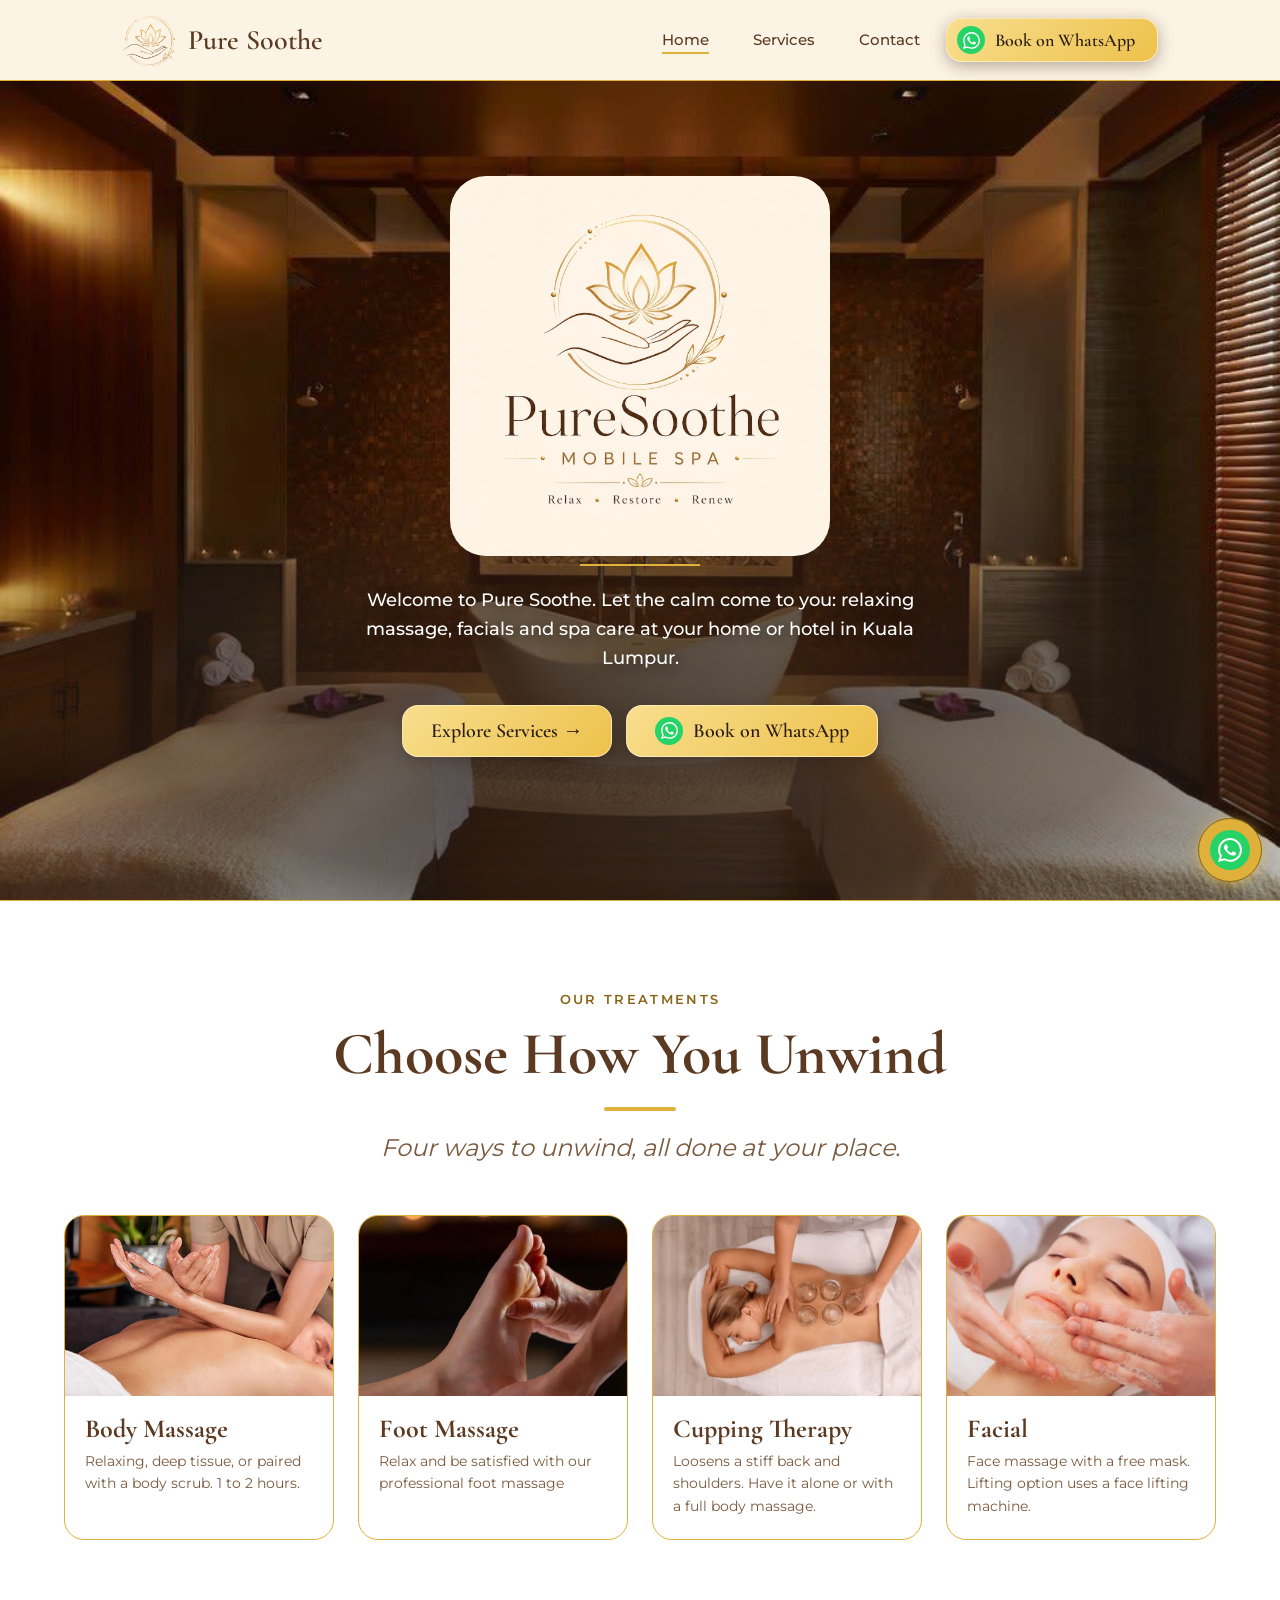
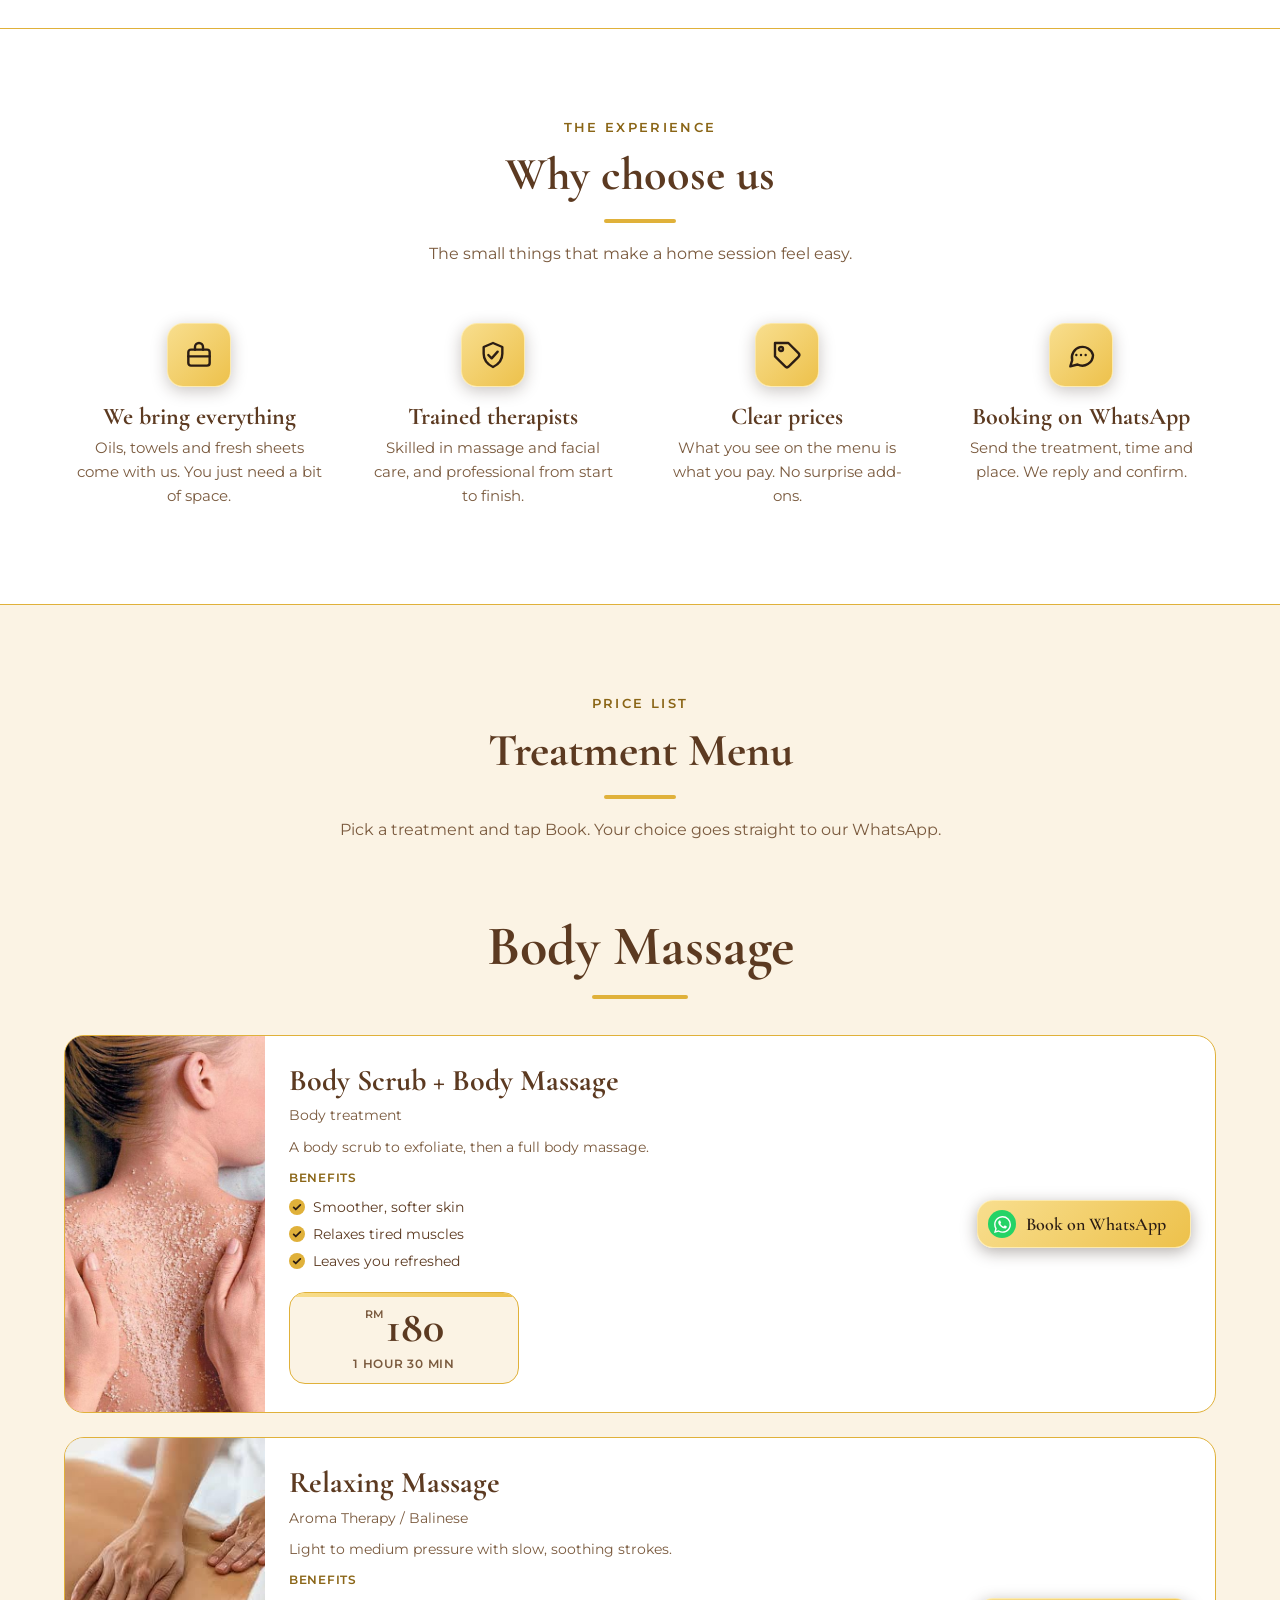
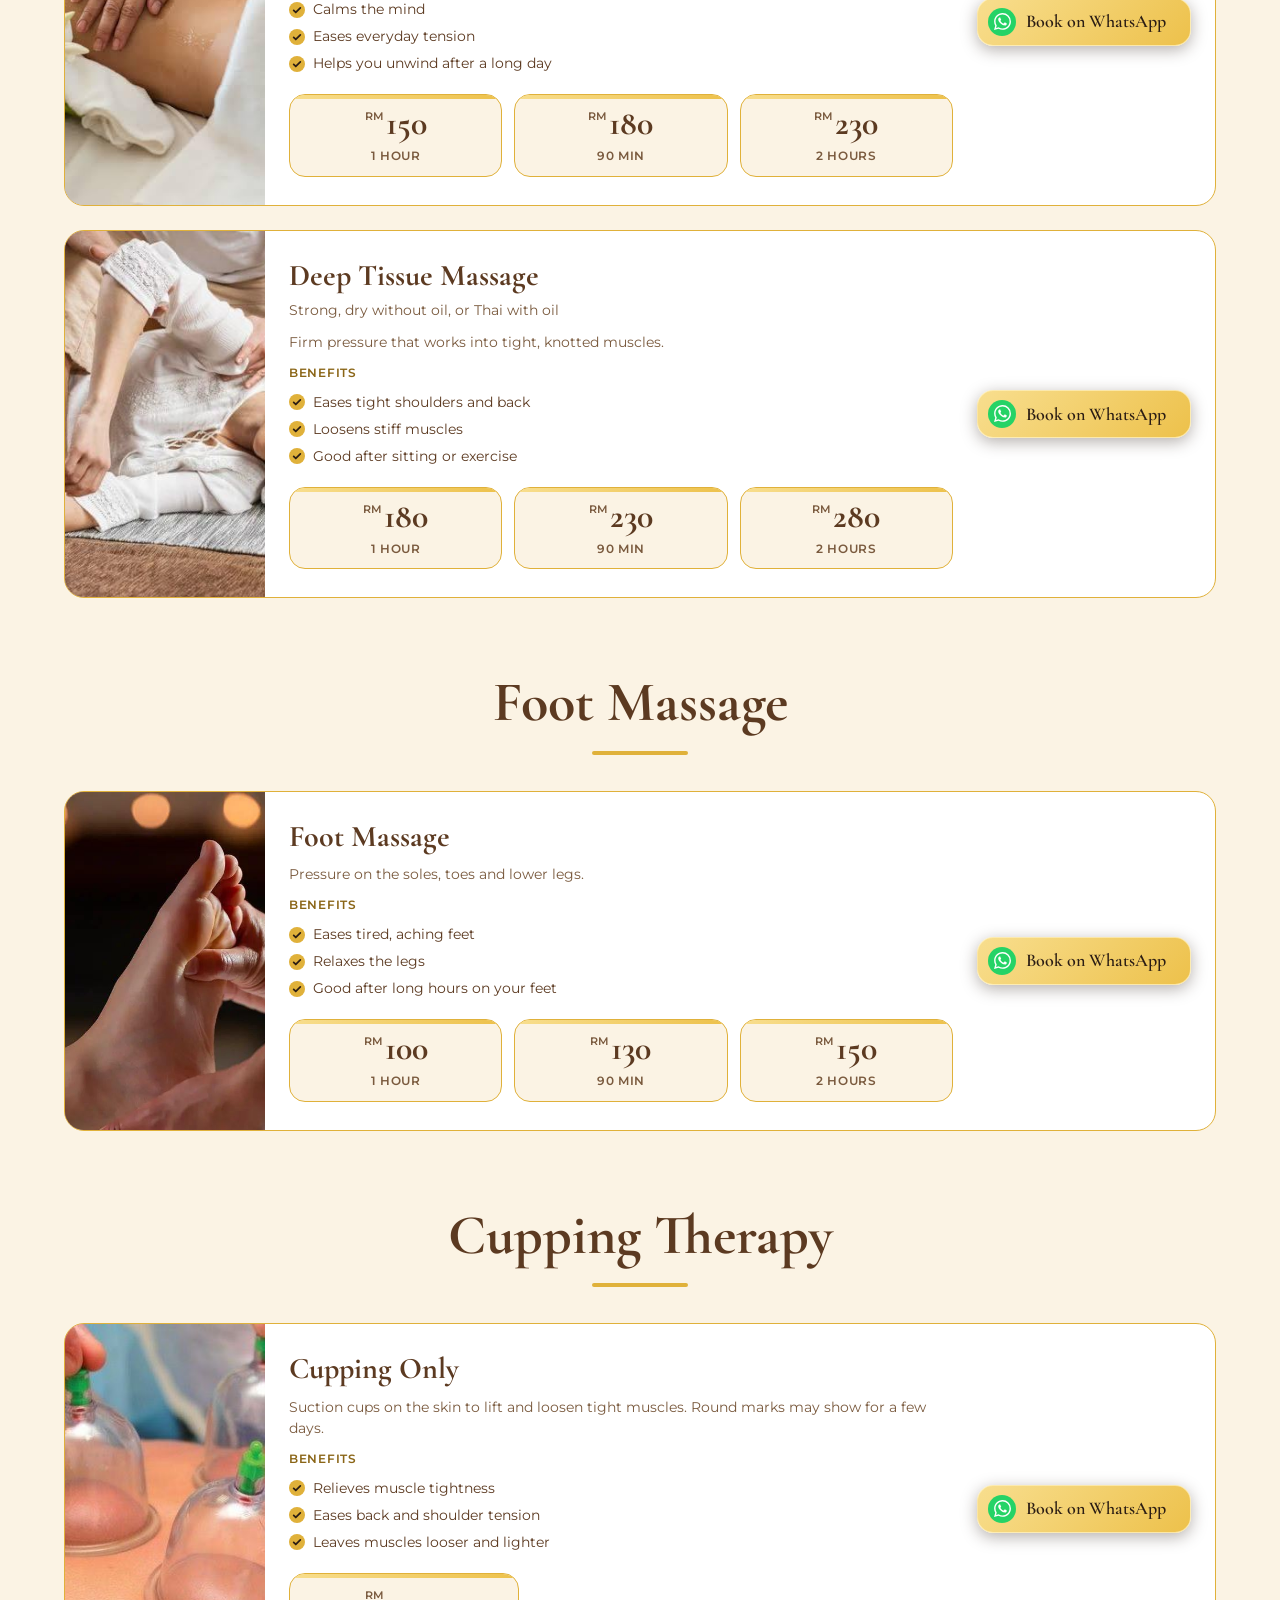
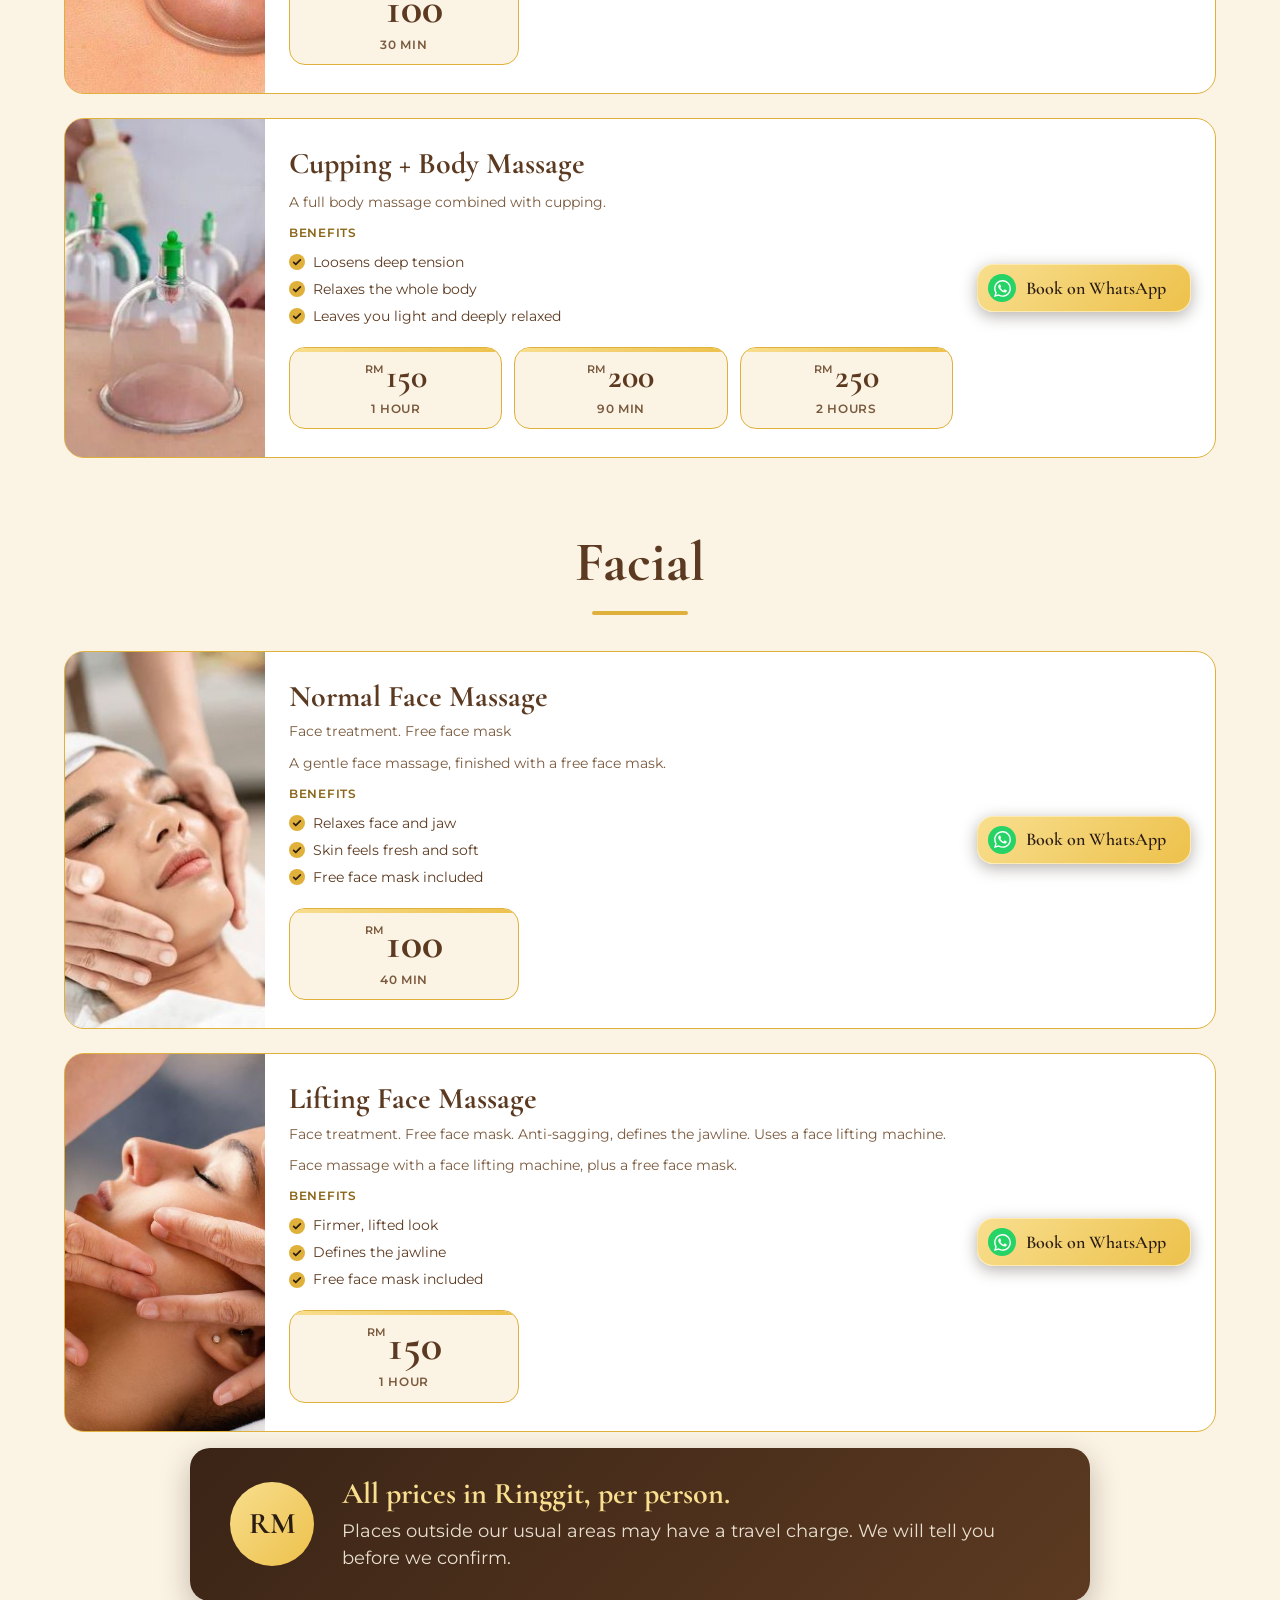
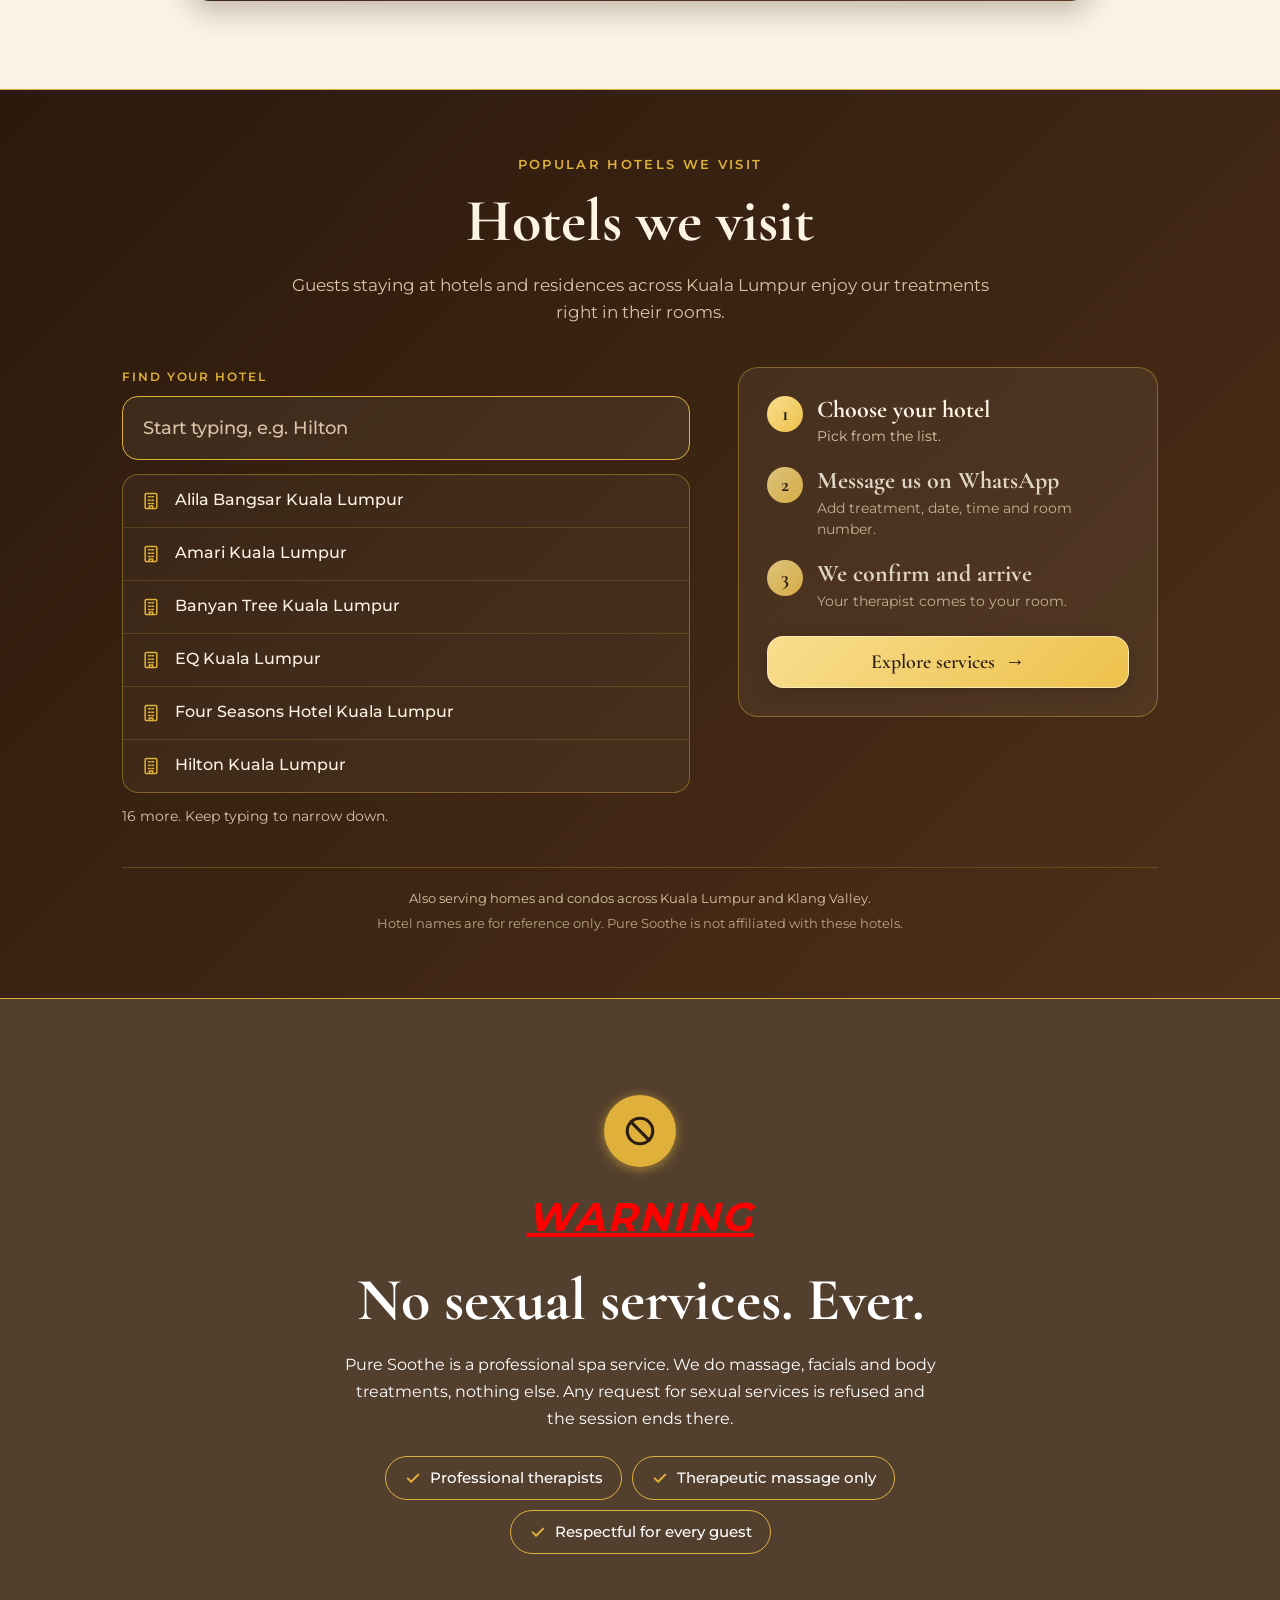
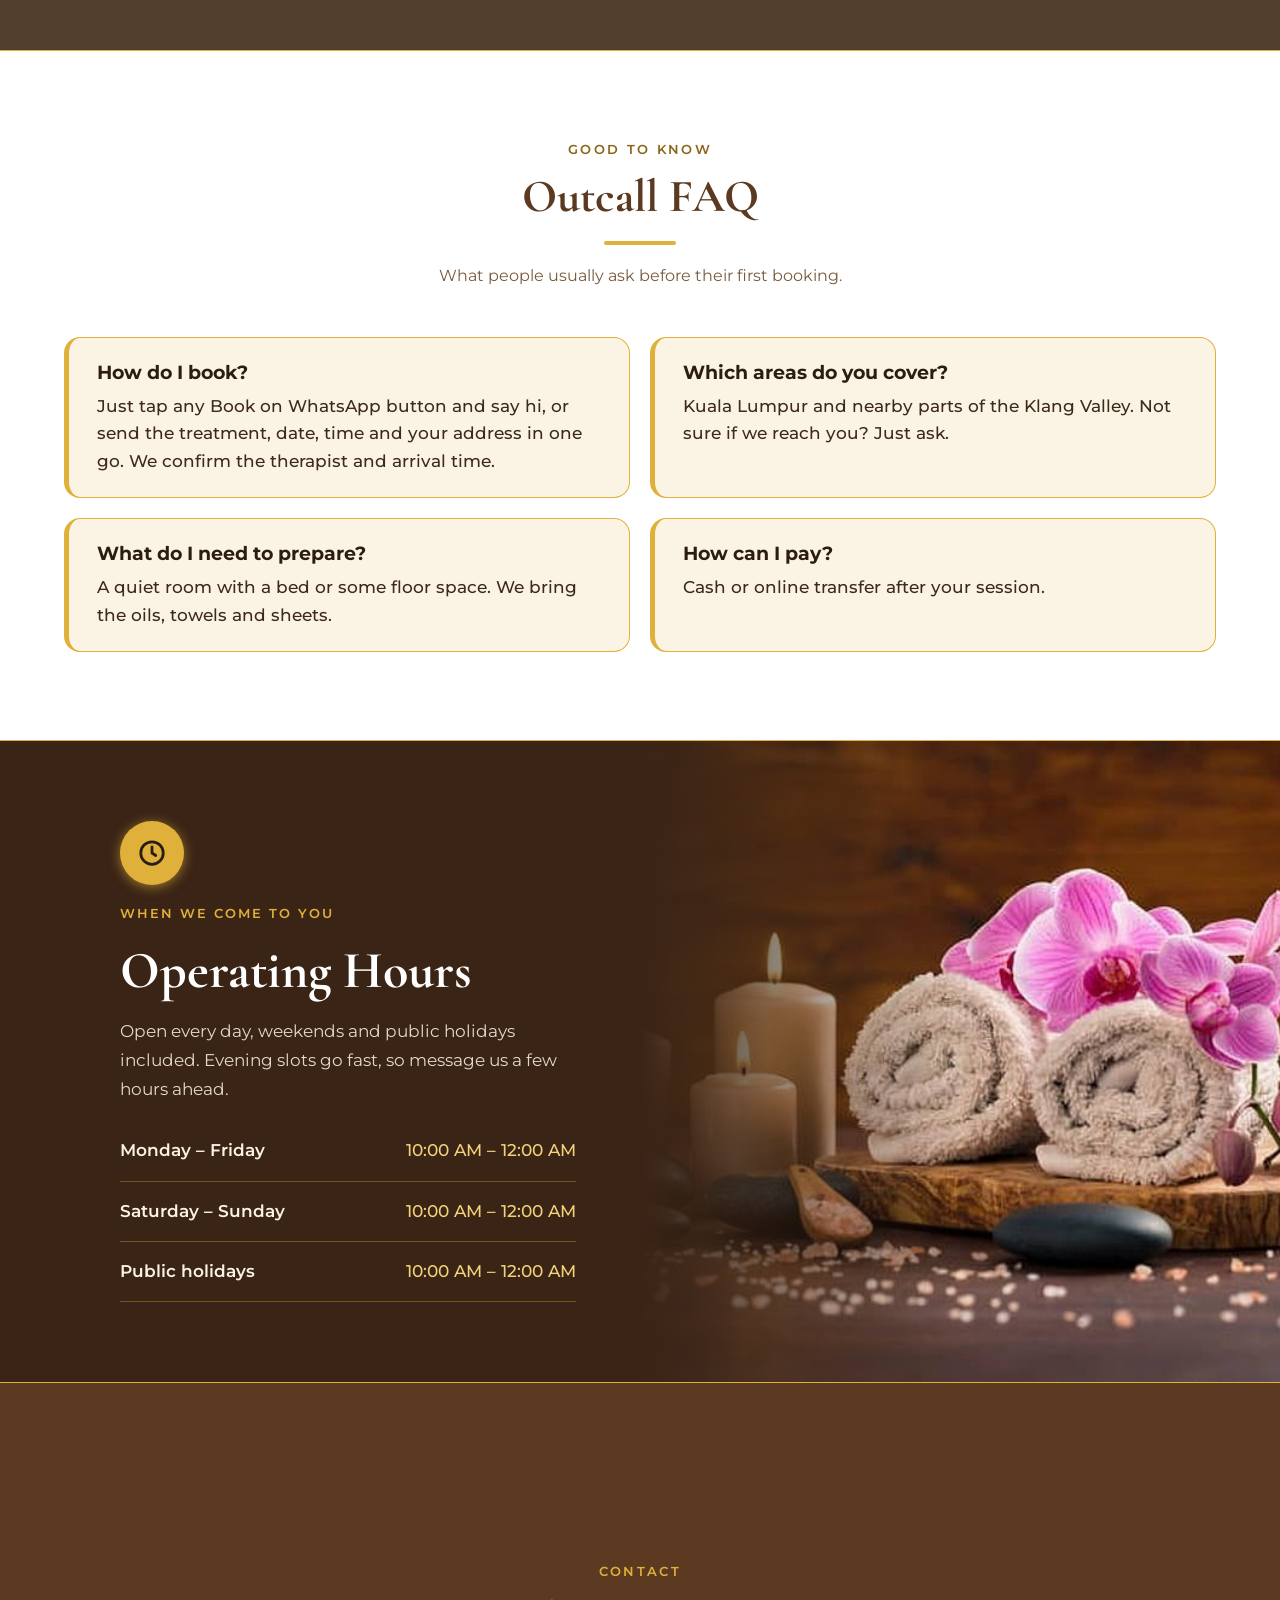
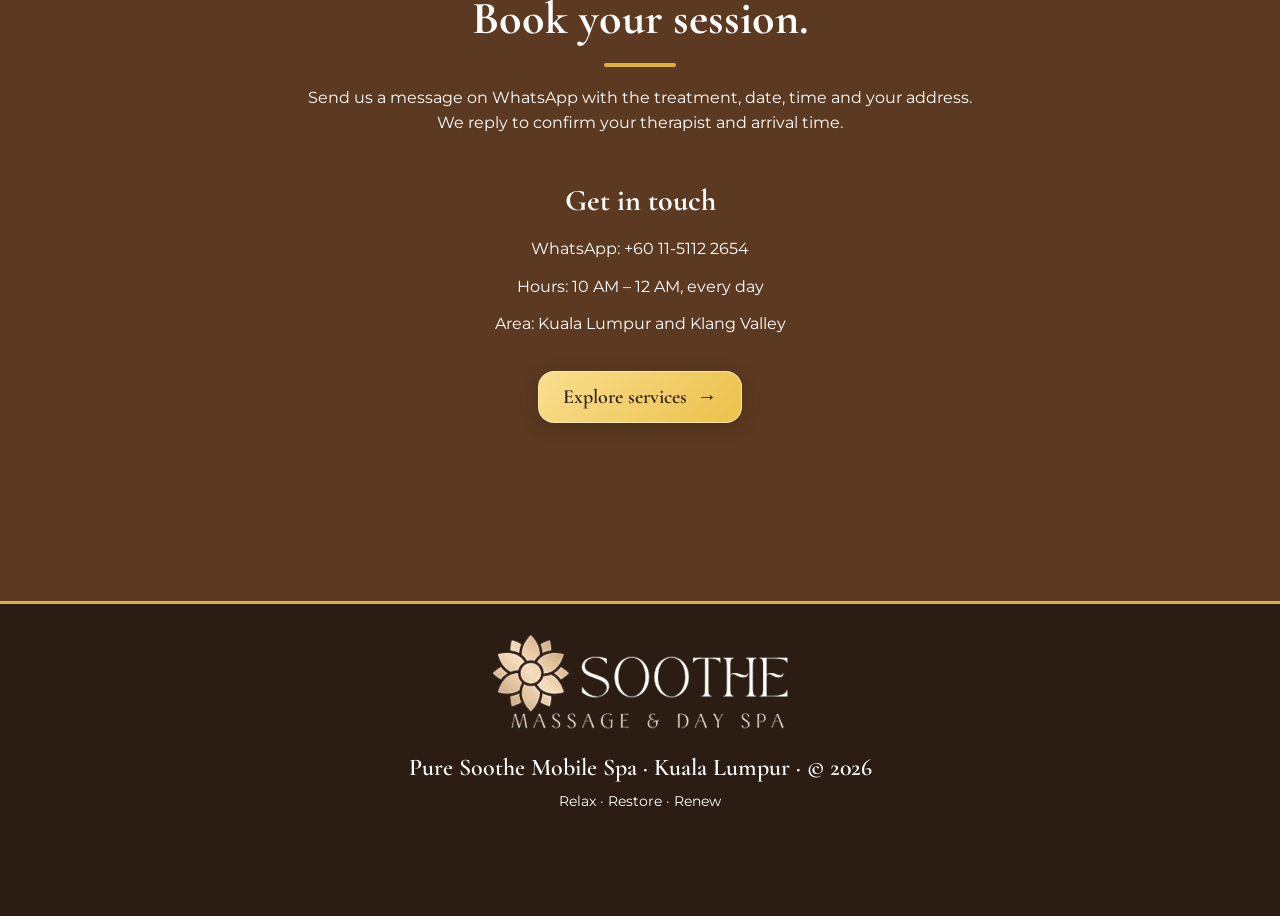
==== index.html @ 2f7ec567 "v9: GitHub Pages package, site files at repo root - Site files (index.html, css/, js/, fonts/, image" ====
<!DOCTYPE html>
<html lang="en">
<head>
  <meta charset="utf-8">
  <meta name="viewport" content="width=device-width, initial-scale=1">
  <title>Pure Soothe Mobile Spa | Outcall Massage in Kuala Lumpur</title>
  <meta name="description" content="Mobile massage and spa treatments brought to your hotel or home in Kuala Lumpur. Book easily on WhatsApp.">
  <meta name="theme-color" content="#5C3A21">
  <meta property="og:type" content="website">
  <meta property="og:title" content="Pure Soothe Mobile Spa | Outcall Massage in Kuala Lumpur">
  <meta property="og:description" content="Mobile massage and spa treatments brought to your hotel or home in Kuala Lumpur. Book easily on WhatsApp.">
  <meta property="og:locale" content="en_MY">
  <meta name="twitter:card" content="summary_large_image">
  <!-- og:image (images/og.jpg, absolute URL) is added once the live address is known (#45/#46) -->
  <link rel="icon" href="favicon.png">
  <link rel="apple-touch-icon" href="apple-touch-icon.png">
  <script>document.documentElement.classList.add('js');</script>
  <link rel="preload" href="fonts/cormorant-garamond-latin-700-normal.woff2" as="font" type="font/woff2" crossorigin>
  <link rel="preload" href="fonts/montserrat-latin-400-normal.woff2" as="font" type="font/woff2" crossorigin>
  <link rel="stylesheet" href="css/style.css">
</head>
<body>
  <!-- Pure Soothe Mobile Spa, build puresoothe-v9 -->

  <!-- 1. Nav -->
  <header class="nav">
    <div class="wrap">
      <a class="wordmark" href="#home"><img class="nav-mark" src="images/logo-mark.png" width="200" height="200" alt="">Pure Soothe</a>
      <button class="menu-btn" type="button" aria-label="Menu" aria-expanded="false" aria-controls="nav-menu"><span></span><span></span><span></span></button>
      <div class="nav-right">
        <nav aria-label="Main">
          <ul id="nav-menu">
            <li><a href="#home"><span class="nl">Home</span></a></li>
            <li><a href="#services"><span class="nl">Services</span></a></li>
            <li><a href="#contact"><span class="nl">Contact</span></a></li>
          </ul>
        </nav>
        <span class="nav-book"><a class="btn btn-wa" href="https://wa.me/601151122654?text=Hi%20Pure%20Soothe%2C%20I%27d%20like%20to%20book%20a%20session." target="_blank" rel="noopener"><span class="wa-icon"><svg viewBox="0 0 24 24" aria-hidden="true" focusable="false"><path d="M17.472 14.382c-.297-.149-1.758-.867-2.03-.967-.273-.099-.471-.148-.67.15-.197.297-.767.966-.94 1.164-.173.199-.347.223-.644.075-.297-.15-1.255-.463-2.39-1.475-.883-.788-1.48-1.761-1.653-2.059-.173-.297-.018-.458.13-.606.134-.133.298-.347.446-.52.149-.174.198-.298.298-.497.099-.198.05-.371-.025-.52-.075-.149-.669-1.612-.916-2.207-.242-.579-.487-.5-.669-.51-.173-.008-.371-.01-.57-.01-.198 0-.52.074-.792.372-.272.297-1.04 1.016-1.04 2.479 0 1.462 1.065 2.875 1.213 3.074.149.198 2.096 3.2 5.077 4.487.709.306 1.262.489 1.694.625.712.227 1.36.195 1.871.118.571-.085 1.758-.719 2.006-1.413.248-.694.248-1.289.173-1.413-.074-.124-.272-.198-.57-.347m-5.421 7.403h-.004a9.87 9.87 0 01-5.031-1.378l-.361-.214-3.741.982.998-3.648-.235-.374a9.86 9.86 0 01-1.51-5.26c.001-5.45 4.436-9.884 9.888-9.884 2.64 0 5.122 1.03 6.988 2.898a9.825 9.825 0 012.893 6.994c-.003 5.45-4.437 9.884-9.885 9.884m8.413-18.297A11.815 11.815 0 0012.05 0C5.495 0 .16 5.335.157 11.892c0 2.096.547 4.142 1.588 5.945L.057 24l6.305-1.654a11.882 11.882 0 005.683 1.448h.005c6.554 0 11.89-5.335 11.893-11.893a11.821 11.821 0 00-3.48-8.413Z"/></svg></span><span>Book on WhatsApp</span></a></span>
      </div>
    </div>
  </header>

  <main>
    <!-- 2. Hero (#11) -->
    <section class="hero" id="home" style="background-image:url(images/hero-mainpic.jpg)">
      <div class="hero-scrim" aria-hidden="true"></div>
      <div class="wrap">
        <h1 class="sr-only">Pure Soothe Mobile Spa</h1>
        <img class="hero-logo" src="images/logo.png" width="1254" height="1254" alt="Pure Soothe">
        <span class="logo-line" aria-hidden="true"></span>
        <p class="intro">Welcome to Pure Soothe. Let the calm come to you: relaxing massage, facials and spa care at your home or hotel in Kuala Lumpur.</p>
        <div class="hero-ctas">
          <a class="btn btn-gold" href="#services">Explore Services →</a>
          <a class="btn btn-wa" href="https://wa.me/601151122654?text=Hi%20Pure%20Soothe%2C%20I%27d%20like%20to%20book%20a%20session." target="_blank" rel="noopener"><span class="wa-icon"><svg viewBox="0 0 24 24" aria-hidden="true" focusable="false"><path d="M17.472 14.382c-.297-.149-1.758-.867-2.03-.967-.273-.099-.471-.148-.67.15-.197.297-.767.966-.94 1.164-.173.199-.347.223-.644.075-.297-.15-1.255-.463-2.39-1.475-.883-.788-1.48-1.761-1.653-2.059-.173-.297-.018-.458.13-.606.134-.133.298-.347.446-.52.149-.174.198-.298.298-.497.099-.198.05-.371-.025-.52-.075-.149-.669-1.612-.916-2.207-.242-.579-.487-.5-.669-.51-.173-.008-.371-.01-.57-.01-.198 0-.52.074-.792.372-.272.297-1.04 1.016-1.04 2.479 0 1.462 1.065 2.875 1.213 3.074.149.198 2.096 3.2 5.077 4.487.709.306 1.262.489 1.694.625.712.227 1.36.195 1.871.118.571-.085 1.758-.719 2.006-1.413.248-.694.248-1.289.173-1.413-.074-.124-.272-.198-.57-.347m-5.421 7.403h-.004a9.87 9.87 0 01-5.031-1.378l-.361-.214-3.741.982.998-3.648-.235-.374a9.86 9.86 0 01-1.51-5.26c.001-5.45 4.436-9.884 9.888-9.884 2.64 0 5.122 1.03 6.988 2.898a9.825 9.825 0 012.893 6.994c-.003 5.45-4.437 9.884-9.885 9.884m8.413-18.297A11.815 11.815 0 0012.05 0C5.495 0 .16 5.335.157 11.892c0 2.096.547 4.142 1.588 5.945L.057 24l6.305-1.654a11.882 11.882 0 005.683 1.448h.005c6.554 0 11.89-5.335 11.893-11.893a11.821 11.821 0 00-3.48-8.413Z"/></svg></span><span>Book on WhatsApp</span></a>
        </div>
      </div>
    </section>

    <!-- 3. Our Treatments quick links -->
    <section class="quick alt" aria-labelledby="quick-title">
      <div class="wrap">
        <div class="head quick-desk">
          <span class="eyebrow">Our Treatments</span>
          <h2 id="quick-title">Choose How You Unwind</h2>
          <span class="bar" aria-hidden="true"></span>
          <p class="desk-line">Four ways to unwind, all done at your place.</p>
        </div>
        <div class="quick-cards">
          <a class="quick-card" href="#services">
            <div class="photo" role="img" aria-label="Body Massage" style="background-image:url(images/cat-body-massage.jpg)"></div>
            <div class="txt"><h3>Body Massage</h3><p>Relaxing, deep tissue, or paired with a body scrub. 1 to 2 hours.</p></div>
          </a>
          <a class="quick-card" href="#services">
            <div class="photo" role="img" aria-label="Foot Massage" style="background-image:url(images/foot-massage.jpg)"></div>
            <div class="txt"><h3>Foot Massage</h3><p>Relax and be satisfied with our professional foot massage</p></div>
          </a>
          <a class="quick-card" href="#services">
            <div class="photo" role="img" aria-label="Cupping Therapy" style="background-image:url(images/cat-cupping-therapy.jpg)"></div>
            <div class="txt"><h3>Cupping Therapy</h3><p>Loosens a stiff back and shoulders. Have it alone or with a full body massage.</p></div>
          </a>
          <a class="quick-card" href="#services">
            <div class="photo" role="img" aria-label="Facial" style="background-image:url(images/cat-facial.jpg)"></div>
            <div class="txt"><h3>Facial</h3><p>Face massage with a free mask. Lifting option uses a face lifting machine.</p></div>
          </a>
        </div>
        <!-- #9 mobile: featured card + selector -->
        <div class="quick-mobile">
          <h2 class="qm-title">Our Treatments</h2>
          <p class="qm-hint">Tap a treatment below</p>
          <div class="trc">
            <input class="sr-only" type="radio" name="trc" id="trc0" checked aria-label="Body Massage"><input class="sr-only" type="radio" name="trc" id="trc1" aria-label="Foot Massage"><input class="sr-only" type="radio" name="trc" id="trc2" aria-label="Cupping Therapy"><input class="sr-only" type="radio" name="trc" id="trc3" aria-label="Facial">
            <div class="pan">
            <div class="feat p0" style="background-image:url(images/cat-body-massage.jpg)">
              <div class="feat-panel">
                <span class="feat-name">Body Massage</span>
                <span class="feat-text">Relaxing, deep tissue, or with a body scrub.</span>
                <a class="view-prices" href="#services">View prices <svg width="16" height="16" viewBox="0 0 24 24" fill="none" stroke="#2B1D14" stroke-width="3" stroke-linecap="round" stroke-linejoin="round" aria-hidden="true" focusable="false"><path d="M9 6l6 6-6 6"/></svg></a>
              </div>
            </div>
            <div class="feat p1" style="background-image:url(images/foot-massage.jpg)">
              <div class="feat-panel">
                <span class="feat-name">Foot Massage</span>
                <span class="feat-text">For feet that have done too much walking.</span>
                <a class="view-prices" href="#services">View prices <svg width="16" height="16" viewBox="0 0 24 24" fill="none" stroke="#2B1D14" stroke-width="3" stroke-linecap="round" stroke-linejoin="round" aria-hidden="true" focusable="false"><path d="M9 6l6 6-6 6"/></svg></a>
              </div>
            </div>
            <div class="feat p2" style="background-image:url(images/cat-cupping-therapy.jpg)">
              <div class="feat-panel">
                <span class="feat-name">Cupping Therapy</span>
                <span class="feat-text">On its own, or with a full body massage.</span>
                <a class="view-prices" href="#services">View prices <svg width="16" height="16" viewBox="0 0 24 24" fill="none" stroke="#2B1D14" stroke-width="3" stroke-linecap="round" stroke-linejoin="round" aria-hidden="true" focusable="false"><path d="M9 6l6 6-6 6"/></svg></a>
              </div>
            </div>
            <div class="feat p3" style="background-image:url(images/cat-facial.jpg)">
              <div class="feat-panel">
                <span class="feat-name">Facial</span>
                <span class="feat-text">Face massage with a free mask.</span>
                <a class="view-prices" href="#services">View prices <svg width="16" height="16" viewBox="0 0 24 24" fill="none" stroke="#2B1D14" stroke-width="3" stroke-linecap="round" stroke-linejoin="round" aria-hidden="true" focusable="false"><path d="M9 6l6 6-6 6"/></svg></a>
              </div>
            </div>
            </div>
            <div class="th">
            <label for="trc0" class="thumb t0"><span class="thumb-photo" style="background-image:url(images/cat-body-massage.jpg)"></span><span class="thumb-name">Body Massage</span></label>
            <label for="trc1" class="thumb t1"><span class="thumb-photo" style="background-image:url(images/foot-massage.jpg)"></span><span class="thumb-name">Foot Massage</span></label>
            <label for="trc2" class="thumb t2"><span class="thumb-photo" style="background-image:url(images/cat-cupping-therapy.jpg)"></span><span class="thumb-name">Cupping Therapy</span></label>
            <label for="trc3" class="thumb t3"><span class="thumb-photo" style="background-image:url(images/cat-facial.jpg)"></span><span class="thumb-name">Facial</span></label>
            </div>
          </div>
        </div>
      </div>
    </section>

    <!-- 5. Why choose us -->
    <section class="alt" aria-labelledby="why-title">
      <div class="wrap">
        <div class="head">
          <span class="eyebrow">The Experience</span>
          <h2 id="why-title">Why choose us</h2>
          <span class="bar" aria-hidden="true"></span>
          <p>The small things that make a home session feel easy.</p>
        </div>
        <div class="why">
          <div class="why-item"><div class="why-icon"><svg width="32" height="32" viewBox="0 0 24 24" fill="none" stroke="#2B1D14" stroke-width="1.8" stroke-linecap="round" stroke-linejoin="round" aria-hidden="true" focusable="false"><rect x="4" y="8" width="16" height="12" rx="2"/><path d="M9 8V6a3 3 0 016 0v2"/><path d="M4 13h16"/></svg></div>
            <h3>We bring everything</h3><p>Oils, towels and fresh sheets come with us. You just need a bit of space.</p></div>
          <div class="why-item"><div class="why-icon"><svg width="32" height="32" viewBox="0 0 24 24" fill="none" stroke="#2B1D14" stroke-width="1.8" stroke-linecap="round" stroke-linejoin="round" aria-hidden="true" focusable="false"><path d="M12 3l7 3v5c0 4.5-3 8-7 10-4-2-7-5.5-7-10V6z"/><path d="M8.5 12l2.5 2.5 4.5-5"/></svg></div>
            <h3>Trained therapists</h3><p>Skilled in massage and facial care, and professional from start to finish.</p></div>
          <div class="why-item"><div class="why-icon"><svg width="32" height="32" viewBox="0 0 24 24" fill="none" stroke="#2B1D14" stroke-width="1.8" stroke-linecap="round" stroke-linejoin="round" aria-hidden="true" focusable="false"><path d="M20.6 13.4l-7.2 7.2a2 2 0 01-2.8 0L3 13V3h10l7.6 7.6a2 2 0 010 2.8z"/><circle cx="7.5" cy="7.5" r="1.5"/></svg></div>
            <h3>Clear prices</h3><p>What you see on the menu is what you pay. No surprise add-ons.</p></div>
          <div class="why-item"><div class="why-icon"><svg width="32" height="32" viewBox="0 0 24 24" fill="none" stroke="#2B1D14" stroke-width="1.8" stroke-linecap="round" stroke-linejoin="round" aria-hidden="true" focusable="false"><path d="M21 12a8 8 0 01-11.6 7.1L4 20.5l1.4-4.6A8 8 0 1121 12z"/><path d="M8.5 12h.01M12 12h.01M15.5 12h.01"/></svg></div>
            <h3>Booking on WhatsApp</h3><p>Send the treatment, time and place. We reply and confirm.</p></div>
        </div>
      </div>
    </section>

    <!-- 4. Services -->
    <section id="services" aria-labelledby="services-title">
      <div class="wrap">
        <div class="head">
          <span class="eyebrow">Price List</span>
          <h2 id="services-title">Treatment Menu</h2>
          <span class="bar" aria-hidden="true"></span>
          <p>Pick a treatment and tap Book. Your choice goes straight to our WhatsApp.</p>
        </div>
      <div class="category" id="cat-body-massage">
        <h3 class="cat-title">Body Massage</h3>
        <span class="cat-bar" aria-hidden="true"></span>
        <div class="cards">
        <article class="card" data-treatment="Body Scrub + Body Massage">
          <div class="photo" role="img" aria-label="Body Scrub + Body Massage" style="background-image:url(images/body-scrub-body-massage.jpg)"></div>
          <div class="card-body">
            <h4>Body Scrub + Body Massage</h4>
            <p class="desc">Body treatment</p>
            <div class="benefits"><p class="b-desc">A body scrub to exfoliate, then a full body massage.</p><span class="b-label">Benefits</span><ul class="b-list"><li><span class="b-tick" aria-hidden="true"><svg width="16" height="16" viewBox="0 0 24 24" focusable="false"><circle cx="12" cy="12" r="12" fill="#E0B13A"/><path d="M7 12.5l3.2 3.2L17 8.8" fill="none" stroke="#2B1D14" stroke-width="2.6" stroke-linecap="round" stroke-linejoin="round"/></svg></span><span class="b-text">Smoother, softer skin</span></li><li><span class="b-tick" aria-hidden="true"><svg width="16" height="16" viewBox="0 0 24 24" focusable="false"><circle cx="12" cy="12" r="12" fill="#E0B13A"/><path d="M7 12.5l3.2 3.2L17 8.8" fill="none" stroke="#2B1D14" stroke-width="2.6" stroke-linecap="round" stroke-linejoin="round"/></svg></span><span class="b-text">Relaxes tired muscles</span></li><li><span class="b-tick" aria-hidden="true"><svg width="16" height="16" viewBox="0 0 24 24" focusable="false"><circle cx="12" cy="12" r="12" fill="#E0B13A"/><path d="M7 12.5l3.2 3.2L17 8.8" fill="none" stroke="#2B1D14" stroke-width="2.6" stroke-linecap="round" stroke-linejoin="round"/></svg></span><span class="b-text">Leaves you refreshed</span></li></ul></div>
            <div class="chips single" style="--n:1"><div class="tile" data-duration="1 hour 30 minutes" data-price="180"><span class="t-price"><span class="rm">RM</span><span class="amt">180</span></span><span class="t-dur">1 hour 30 min</span></div></div>
          </div>
          <div class="card-cta"><a class="btn btn-wa" href="https://wa.me/601151122654?text=Hi%20Pure%20Soothe%2C%20I%27d%20like%20to%20book%3A%0ATreatment%3A%20Body%20Scrub%20%2B%20Body%20Massage%0ADuration%3A%201%20hour%2030%20min" target="_blank" rel="noopener"><span class="wa-icon"><svg viewBox="0 0 24 24" aria-hidden="true" focusable="false"><path d="M17.472 14.382c-.297-.149-1.758-.867-2.03-.967-.273-.099-.471-.148-.67.15-.197.297-.767.966-.94 1.164-.173.199-.347.223-.644.075-.297-.15-1.255-.463-2.39-1.475-.883-.788-1.48-1.761-1.653-2.059-.173-.297-.018-.458.13-.606.134-.133.298-.347.446-.52.149-.174.198-.298.298-.497.099-.198.05-.371-.025-.52-.075-.149-.669-1.612-.916-2.207-.242-.579-.487-.5-.669-.51-.173-.008-.371-.01-.57-.01-.198 0-.52.074-.792.372-.272.297-1.04 1.016-1.04 2.479 0 1.462 1.065 2.875 1.213 3.074.149.198 2.096 3.2 5.077 4.487.709.306 1.262.489 1.694.625.712.227 1.36.195 1.871.118.571-.085 1.758-.719 2.006-1.413.248-.694.248-1.289.173-1.413-.074-.124-.272-.198-.57-.347m-5.421 7.403h-.004a9.87 9.87 0 01-5.031-1.378l-.361-.214-3.741.982.998-3.648-.235-.374a9.86 9.86 0 01-1.51-5.26c.001-5.45 4.436-9.884 9.888-9.884 2.64 0 5.122 1.03 6.988 2.898a9.825 9.825 0 012.893 6.994c-.003 5.45-4.437 9.884-9.885 9.884m8.413-18.297A11.815 11.815 0 0012.05 0C5.495 0 .16 5.335.157 11.892c0 2.096.547 4.142 1.588 5.945L.057 24l6.305-1.654a11.882 11.882 0 005.683 1.448h.005c6.554 0 11.89-5.335 11.893-11.893a11.821 11.821 0 00-3.48-8.413Z"/></svg></span><span>Book on WhatsApp</span></a></div>
        </article>
        <article class="card" data-treatment="Relaxing Massage">
          <div class="photo" role="img" aria-label="Relaxing Massage" style="background-image:url(images/relaxing-massage.jpg)"></div>
          <div class="card-body">
            <h4>Relaxing Massage</h4>
            <p class="desc">Aroma Therapy / Balinese</p>
            <div class="benefits"><p class="b-desc">Light to medium pressure with slow, soothing strokes.</p><span class="b-label">Benefits</span><ul class="b-list"><li><span class="b-tick" aria-hidden="true"><svg width="16" height="16" viewBox="0 0 24 24" focusable="false"><circle cx="12" cy="12" r="12" fill="#E0B13A"/><path d="M7 12.5l3.2 3.2L17 8.8" fill="none" stroke="#2B1D14" stroke-width="2.6" stroke-linecap="round" stroke-linejoin="round"/></svg></span><span class="b-text">Calms the mind</span></li><li><span class="b-tick" aria-hidden="true"><svg width="16" height="16" viewBox="0 0 24 24" focusable="false"><circle cx="12" cy="12" r="12" fill="#E0B13A"/><path d="M7 12.5l3.2 3.2L17 8.8" fill="none" stroke="#2B1D14" stroke-width="2.6" stroke-linecap="round" stroke-linejoin="round"/></svg></span><span class="b-text">Eases everyday tension</span></li><li><span class="b-tick" aria-hidden="true"><svg width="16" height="16" viewBox="0 0 24 24" focusable="false"><circle cx="12" cy="12" r="12" fill="#E0B13A"/><path d="M7 12.5l3.2 3.2L17 8.8" fill="none" stroke="#2B1D14" stroke-width="2.6" stroke-linecap="round" stroke-linejoin="round"/></svg></span><span class="b-text">Helps you unwind after a long day</span></li></ul></div>
            <div class="chips" style="--n:3"><div class="tile" data-duration="1 hour" data-price="150"><span class="t-price"><span class="rm">RM</span><span class="amt">150</span></span><span class="t-dur">1 hour</span></div><div class="tile" data-duration="90 minutes" data-price="180"><span class="t-price"><span class="rm">RM</span><span class="amt">180</span></span><span class="t-dur">90 min</span></div><div class="tile" data-duration="2 hours" data-price="230"><span class="t-price"><span class="rm">RM</span><span class="amt">230</span></span><span class="t-dur">2 hours</span></div></div>
          </div>
          <div class="card-cta"><a class="btn btn-wa" href="https://wa.me/601151122654?text=Hi%20Pure%20Soothe%2C%20I%27d%20like%20to%20book%3A%0ATreatment%3A%20Relaxing%20Massage%0ADuration%3A%20___%20%281%20hour%20%2F%2090%20min%20%2F%202%20hours%29" target="_blank" rel="noopener"><span class="wa-icon"><svg viewBox="0 0 24 24" aria-hidden="true" focusable="false"><path d="M17.472 14.382c-.297-.149-1.758-.867-2.03-.967-.273-.099-.471-.148-.67.15-.197.297-.767.966-.94 1.164-.173.199-.347.223-.644.075-.297-.15-1.255-.463-2.39-1.475-.883-.788-1.48-1.761-1.653-2.059-.173-.297-.018-.458.13-.606.134-.133.298-.347.446-.52.149-.174.198-.298.298-.497.099-.198.05-.371-.025-.52-.075-.149-.669-1.612-.916-2.207-.242-.579-.487-.5-.669-.51-.173-.008-.371-.01-.57-.01-.198 0-.52.074-.792.372-.272.297-1.04 1.016-1.04 2.479 0 1.462 1.065 2.875 1.213 3.074.149.198 2.096 3.2 5.077 4.487.709.306 1.262.489 1.694.625.712.227 1.36.195 1.871.118.571-.085 1.758-.719 2.006-1.413.248-.694.248-1.289.173-1.413-.074-.124-.272-.198-.57-.347m-5.421 7.403h-.004a9.87 9.87 0 01-5.031-1.378l-.361-.214-3.741.982.998-3.648-.235-.374a9.86 9.86 0 01-1.51-5.26c.001-5.45 4.436-9.884 9.888-9.884 2.64 0 5.122 1.03 6.988 2.898a9.825 9.825 0 012.893 6.994c-.003 5.45-4.437 9.884-9.885 9.884m8.413-18.297A11.815 11.815 0 0012.05 0C5.495 0 .16 5.335.157 11.892c0 2.096.547 4.142 1.588 5.945L.057 24l6.305-1.654a11.882 11.882 0 005.683 1.448h.005c6.554 0 11.89-5.335 11.893-11.893a11.821 11.821 0 00-3.48-8.413Z"/></svg></span><span>Book on WhatsApp</span></a></div>
        </article>
        <article class="card" data-treatment="Deep Tissue Massage">
          <div class="photo" role="img" aria-label="Deep Tissue Massage" style="background-image:url(images/deep-tissue-massage.jpg)"></div>
          <div class="card-body">
            <h4>Deep Tissue Massage</h4>
            <p class="desc">Strong, dry without oil, or Thai with oil</p>
            <div class="benefits"><p class="b-desc">Firm pressure that works into tight, knotted muscles.</p><span class="b-label">Benefits</span><ul class="b-list"><li><span class="b-tick" aria-hidden="true"><svg width="16" height="16" viewBox="0 0 24 24" focusable="false"><circle cx="12" cy="12" r="12" fill="#E0B13A"/><path d="M7 12.5l3.2 3.2L17 8.8" fill="none" stroke="#2B1D14" stroke-width="2.6" stroke-linecap="round" stroke-linejoin="round"/></svg></span><span class="b-text">Eases tight shoulders and back</span></li><li><span class="b-tick" aria-hidden="true"><svg width="16" height="16" viewBox="0 0 24 24" focusable="false"><circle cx="12" cy="12" r="12" fill="#E0B13A"/><path d="M7 12.5l3.2 3.2L17 8.8" fill="none" stroke="#2B1D14" stroke-width="2.6" stroke-linecap="round" stroke-linejoin="round"/></svg></span><span class="b-text">Loosens stiff muscles</span></li><li><span class="b-tick" aria-hidden="true"><svg width="16" height="16" viewBox="0 0 24 24" focusable="false"><circle cx="12" cy="12" r="12" fill="#E0B13A"/><path d="M7 12.5l3.2 3.2L17 8.8" fill="none" stroke="#2B1D14" stroke-width="2.6" stroke-linecap="round" stroke-linejoin="round"/></svg></span><span class="b-text">Good after sitting or exercise</span></li></ul></div>
            <div class="chips" style="--n:3"><div class="tile" data-duration="1 hour" data-price="180"><span class="t-price"><span class="rm">RM</span><span class="amt">180</span></span><span class="t-dur">1 hour</span></div><div class="tile" data-duration="90 minutes" data-price="230"><span class="t-price"><span class="rm">RM</span><span class="amt">230</span></span><span class="t-dur">90 min</span></div><div class="tile" data-duration="2 hours" data-price="280"><span class="t-price"><span class="rm">RM</span><span class="amt">280</span></span><span class="t-dur">2 hours</span></div></div>
          </div>
          <div class="card-cta"><a class="btn btn-wa" href="https://wa.me/601151122654?text=Hi%20Pure%20Soothe%2C%20I%27d%20like%20to%20book%3A%0ATreatment%3A%20Deep%20Tissue%20Massage%0ADuration%3A%20___%20%281%20hour%20%2F%2090%20min%20%2F%202%20hours%29" target="_blank" rel="noopener"><span class="wa-icon"><svg viewBox="0 0 24 24" aria-hidden="true" focusable="false"><path d="M17.472 14.382c-.297-.149-1.758-.867-2.03-.967-.273-.099-.471-.148-.67.15-.197.297-.767.966-.94 1.164-.173.199-.347.223-.644.075-.297-.15-1.255-.463-2.39-1.475-.883-.788-1.48-1.761-1.653-2.059-.173-.297-.018-.458.13-.606.134-.133.298-.347.446-.52.149-.174.198-.298.298-.497.099-.198.05-.371-.025-.52-.075-.149-.669-1.612-.916-2.207-.242-.579-.487-.5-.669-.51-.173-.008-.371-.01-.57-.01-.198 0-.52.074-.792.372-.272.297-1.04 1.016-1.04 2.479 0 1.462 1.065 2.875 1.213 3.074.149.198 2.096 3.2 5.077 4.487.709.306 1.262.489 1.694.625.712.227 1.36.195 1.871.118.571-.085 1.758-.719 2.006-1.413.248-.694.248-1.289.173-1.413-.074-.124-.272-.198-.57-.347m-5.421 7.403h-.004a9.87 9.87 0 01-5.031-1.378l-.361-.214-3.741.982.998-3.648-.235-.374a9.86 9.86 0 01-1.51-5.26c.001-5.45 4.436-9.884 9.888-9.884 2.64 0 5.122 1.03 6.988 2.898a9.825 9.825 0 012.893 6.994c-.003 5.45-4.437 9.884-9.885 9.884m8.413-18.297A11.815 11.815 0 0012.05 0C5.495 0 .16 5.335.157 11.892c0 2.096.547 4.142 1.588 5.945L.057 24l6.305-1.654a11.882 11.882 0 005.683 1.448h.005c6.554 0 11.89-5.335 11.893-11.893a11.821 11.821 0 00-3.48-8.413Z"/></svg></span><span>Book on WhatsApp</span></a></div>
        </article>
        </div>
      </div>
      <div class="category" id="cat-foot-massage">
        <h3 class="cat-title">Foot Massage</h3>
        <span class="cat-bar" aria-hidden="true"></span>
        <div class="cards">
        <article class="card" data-treatment="Foot Massage">
          <div class="photo" role="img" aria-label="Foot Massage" style="background-image:url(images/foot-massage.jpg)"></div>
          <div class="card-body">
            <h4>Foot Massage</h4>
            
            <div class="benefits"><p class="b-desc">Pressure on the soles, toes and lower legs.</p><span class="b-label">Benefits</span><ul class="b-list"><li><span class="b-tick" aria-hidden="true"><svg width="16" height="16" viewBox="0 0 24 24" focusable="false"><circle cx="12" cy="12" r="12" fill="#E0B13A"/><path d="M7 12.5l3.2 3.2L17 8.8" fill="none" stroke="#2B1D14" stroke-width="2.6" stroke-linecap="round" stroke-linejoin="round"/></svg></span><span class="b-text">Eases tired, aching feet</span></li><li><span class="b-tick" aria-hidden="true"><svg width="16" height="16" viewBox="0 0 24 24" focusable="false"><circle cx="12" cy="12" r="12" fill="#E0B13A"/><path d="M7 12.5l3.2 3.2L17 8.8" fill="none" stroke="#2B1D14" stroke-width="2.6" stroke-linecap="round" stroke-linejoin="round"/></svg></span><span class="b-text">Relaxes the legs</span></li><li><span class="b-tick" aria-hidden="true"><svg width="16" height="16" viewBox="0 0 24 24" focusable="false"><circle cx="12" cy="12" r="12" fill="#E0B13A"/><path d="M7 12.5l3.2 3.2L17 8.8" fill="none" stroke="#2B1D14" stroke-width="2.6" stroke-linecap="round" stroke-linejoin="round"/></svg></span><span class="b-text">Good after long hours on your feet</span></li></ul></div>
            <div class="chips" style="--n:3"><div class="tile" data-duration="1 hour" data-price="100"><span class="t-price"><span class="rm">RM</span><span class="amt">100</span></span><span class="t-dur">1 hour</span></div><div class="tile" data-duration="90 minutes" data-price="130"><span class="t-price"><span class="rm">RM</span><span class="amt">130</span></span><span class="t-dur">90 min</span></div><div class="tile" data-duration="2 hours" data-price="150"><span class="t-price"><span class="rm">RM</span><span class="amt">150</span></span><span class="t-dur">2 hours</span></div></div>
          </div>
          <div class="card-cta"><a class="btn btn-wa" href="https://wa.me/601151122654?text=Hi%20Pure%20Soothe%2C%20I%27d%20like%20to%20book%3A%0ATreatment%3A%20Foot%20Massage%0ADuration%3A%20___%20%281%20hour%20%2F%2090%20min%20%2F%202%20hours%29" target="_blank" rel="noopener"><span class="wa-icon"><svg viewBox="0 0 24 24" aria-hidden="true" focusable="false"><path d="M17.472 14.382c-.297-.149-1.758-.867-2.03-.967-.273-.099-.471-.148-.67.15-.197.297-.767.966-.94 1.164-.173.199-.347.223-.644.075-.297-.15-1.255-.463-2.39-1.475-.883-.788-1.48-1.761-1.653-2.059-.173-.297-.018-.458.13-.606.134-.133.298-.347.446-.52.149-.174.198-.298.298-.497.099-.198.05-.371-.025-.52-.075-.149-.669-1.612-.916-2.207-.242-.579-.487-.5-.669-.51-.173-.008-.371-.01-.57-.01-.198 0-.52.074-.792.372-.272.297-1.04 1.016-1.04 2.479 0 1.462 1.065 2.875 1.213 3.074.149.198 2.096 3.2 5.077 4.487.709.306 1.262.489 1.694.625.712.227 1.36.195 1.871.118.571-.085 1.758-.719 2.006-1.413.248-.694.248-1.289.173-1.413-.074-.124-.272-.198-.57-.347m-5.421 7.403h-.004a9.87 9.87 0 01-5.031-1.378l-.361-.214-3.741.982.998-3.648-.235-.374a9.86 9.86 0 01-1.51-5.26c.001-5.45 4.436-9.884 9.888-9.884 2.64 0 5.122 1.03 6.988 2.898a9.825 9.825 0 012.893 6.994c-.003 5.45-4.437 9.884-9.885 9.884m8.413-18.297A11.815 11.815 0 0012.05 0C5.495 0 .16 5.335.157 11.892c0 2.096.547 4.142 1.588 5.945L.057 24l6.305-1.654a11.882 11.882 0 005.683 1.448h.005c6.554 0 11.89-5.335 11.893-11.893a11.821 11.821 0 00-3.48-8.413Z"/></svg></span><span>Book on WhatsApp</span></a></div>
        </article>
        </div>
      </div>
      <div class="category" id="cat-cupping-therapy">
        <h3 class="cat-title">Cupping Therapy</h3>
        <span class="cat-bar" aria-hidden="true"></span>
        <div class="cards">
        <article class="card" data-treatment="Cupping Only">
          <div class="photo" role="img" aria-label="Cupping Only" style="background-image:url(images/cupping-only.jpg)"></div>
          <div class="card-body">
            <h4>Cupping Only</h4>
            
            <div class="benefits"><p class="b-desc">Suction cups on the skin to lift and loosen tight muscles. Round marks may show for a few days.</p><span class="b-label">Benefits</span><ul class="b-list"><li><span class="b-tick" aria-hidden="true"><svg width="16" height="16" viewBox="0 0 24 24" focusable="false"><circle cx="12" cy="12" r="12" fill="#E0B13A"/><path d="M7 12.5l3.2 3.2L17 8.8" fill="none" stroke="#2B1D14" stroke-width="2.6" stroke-linecap="round" stroke-linejoin="round"/></svg></span><span class="b-text">Relieves muscle tightness</span></li><li><span class="b-tick" aria-hidden="true"><svg width="16" height="16" viewBox="0 0 24 24" focusable="false"><circle cx="12" cy="12" r="12" fill="#E0B13A"/><path d="M7 12.5l3.2 3.2L17 8.8" fill="none" stroke="#2B1D14" stroke-width="2.6" stroke-linecap="round" stroke-linejoin="round"/></svg></span><span class="b-text">Eases back and shoulder tension</span></li><li><span class="b-tick" aria-hidden="true"><svg width="16" height="16" viewBox="0 0 24 24" focusable="false"><circle cx="12" cy="12" r="12" fill="#E0B13A"/><path d="M7 12.5l3.2 3.2L17 8.8" fill="none" stroke="#2B1D14" stroke-width="2.6" stroke-linecap="round" stroke-linejoin="round"/></svg></span><span class="b-text">Leaves muscles looser and lighter</span></li></ul></div>
            <div class="chips single" style="--n:1"><div class="tile" data-duration="30 minutes" data-price="100"><span class="t-price"><span class="rm">RM</span><span class="amt">100</span></span><span class="t-dur">30 min</span></div></div>
          </div>
          <div class="card-cta"><a class="btn btn-wa" href="https://wa.me/601151122654?text=Hi%20Pure%20Soothe%2C%20I%27d%20like%20to%20book%3A%0ATreatment%3A%20Cupping%20Only%0ADuration%3A%2030%20min" target="_blank" rel="noopener"><span class="wa-icon"><svg viewBox="0 0 24 24" aria-hidden="true" focusable="false"><path d="M17.472 14.382c-.297-.149-1.758-.867-2.03-.967-.273-.099-.471-.148-.67.15-.197.297-.767.966-.94 1.164-.173.199-.347.223-.644.075-.297-.15-1.255-.463-2.39-1.475-.883-.788-1.48-1.761-1.653-2.059-.173-.297-.018-.458.13-.606.134-.133.298-.347.446-.52.149-.174.198-.298.298-.497.099-.198.05-.371-.025-.52-.075-.149-.669-1.612-.916-2.207-.242-.579-.487-.5-.669-.51-.173-.008-.371-.01-.57-.01-.198 0-.52.074-.792.372-.272.297-1.04 1.016-1.04 2.479 0 1.462 1.065 2.875 1.213 3.074.149.198 2.096 3.2 5.077 4.487.709.306 1.262.489 1.694.625.712.227 1.36.195 1.871.118.571-.085 1.758-.719 2.006-1.413.248-.694.248-1.289.173-1.413-.074-.124-.272-.198-.57-.347m-5.421 7.403h-.004a9.87 9.87 0 01-5.031-1.378l-.361-.214-3.741.982.998-3.648-.235-.374a9.86 9.86 0 01-1.51-5.26c.001-5.45 4.436-9.884 9.888-9.884 2.64 0 5.122 1.03 6.988 2.898a9.825 9.825 0 012.893 6.994c-.003 5.45-4.437 9.884-9.885 9.884m8.413-18.297A11.815 11.815 0 0012.05 0C5.495 0 .16 5.335.157 11.892c0 2.096.547 4.142 1.588 5.945L.057 24l6.305-1.654a11.882 11.882 0 005.683 1.448h.005c6.554 0 11.89-5.335 11.893-11.893a11.821 11.821 0 00-3.48-8.413Z"/></svg></span><span>Book on WhatsApp</span></a></div>
        </article>
        <article class="card" data-treatment="Cupping + Body Massage">
          <div class="photo" role="img" aria-label="Cupping + Body Massage" style="background-image:url(images/cupping-body-massage.jpg)"></div>
          <div class="card-body">
            <h4>Cupping + Body Massage</h4>
            
            <div class="benefits"><p class="b-desc">A full body massage combined with cupping.</p><span class="b-label">Benefits</span><ul class="b-list"><li><span class="b-tick" aria-hidden="true"><svg width="16" height="16" viewBox="0 0 24 24" focusable="false"><circle cx="12" cy="12" r="12" fill="#E0B13A"/><path d="M7 12.5l3.2 3.2L17 8.8" fill="none" stroke="#2B1D14" stroke-width="2.6" stroke-linecap="round" stroke-linejoin="round"/></svg></span><span class="b-text">Loosens deep tension</span></li><li><span class="b-tick" aria-hidden="true"><svg width="16" height="16" viewBox="0 0 24 24" focusable="false"><circle cx="12" cy="12" r="12" fill="#E0B13A"/><path d="M7 12.5l3.2 3.2L17 8.8" fill="none" stroke="#2B1D14" stroke-width="2.6" stroke-linecap="round" stroke-linejoin="round"/></svg></span><span class="b-text">Relaxes the whole body</span></li><li><span class="b-tick" aria-hidden="true"><svg width="16" height="16" viewBox="0 0 24 24" focusable="false"><circle cx="12" cy="12" r="12" fill="#E0B13A"/><path d="M7 12.5l3.2 3.2L17 8.8" fill="none" stroke="#2B1D14" stroke-width="2.6" stroke-linecap="round" stroke-linejoin="round"/></svg></span><span class="b-text">Leaves you light and deeply relaxed</span></li></ul></div>
            <div class="chips" style="--n:3"><div class="tile" data-duration="1 hour" data-price="150"><span class="t-price"><span class="rm">RM</span><span class="amt">150</span></span><span class="t-dur">1 hour</span></div><div class="tile" data-duration="90 minutes" data-price="200"><span class="t-price"><span class="rm">RM</span><span class="amt">200</span></span><span class="t-dur">90 min</span></div><div class="tile" data-duration="2 hours" data-price="250"><span class="t-price"><span class="rm">RM</span><span class="amt">250</span></span><span class="t-dur">2 hours</span></div></div>
          </div>
          <div class="card-cta"><a class="btn btn-wa" href="https://wa.me/601151122654?text=Hi%20Pure%20Soothe%2C%20I%27d%20like%20to%20book%3A%0ATreatment%3A%20Cupping%20%2B%20Body%20Massage%0ADuration%3A%20___%20%281%20hour%20%2F%2090%20min%20%2F%202%20hours%29" target="_blank" rel="noopener"><span class="wa-icon"><svg viewBox="0 0 24 24" aria-hidden="true" focusable="false"><path d="M17.472 14.382c-.297-.149-1.758-.867-2.03-.967-.273-.099-.471-.148-.67.15-.197.297-.767.966-.94 1.164-.173.199-.347.223-.644.075-.297-.15-1.255-.463-2.39-1.475-.883-.788-1.48-1.761-1.653-2.059-.173-.297-.018-.458.13-.606.134-.133.298-.347.446-.52.149-.174.198-.298.298-.497.099-.198.05-.371-.025-.52-.075-.149-.669-1.612-.916-2.207-.242-.579-.487-.5-.669-.51-.173-.008-.371-.01-.57-.01-.198 0-.52.074-.792.372-.272.297-1.04 1.016-1.04 2.479 0 1.462 1.065 2.875 1.213 3.074.149.198 2.096 3.2 5.077 4.487.709.306 1.262.489 1.694.625.712.227 1.36.195 1.871.118.571-.085 1.758-.719 2.006-1.413.248-.694.248-1.289.173-1.413-.074-.124-.272-.198-.57-.347m-5.421 7.403h-.004a9.87 9.87 0 01-5.031-1.378l-.361-.214-3.741.982.998-3.648-.235-.374a9.86 9.86 0 01-1.51-5.26c.001-5.45 4.436-9.884 9.888-9.884 2.64 0 5.122 1.03 6.988 2.898a9.825 9.825 0 012.893 6.994c-.003 5.45-4.437 9.884-9.885 9.884m8.413-18.297A11.815 11.815 0 0012.05 0C5.495 0 .16 5.335.157 11.892c0 2.096.547 4.142 1.588 5.945L.057 24l6.305-1.654a11.882 11.882 0 005.683 1.448h.005c6.554 0 11.89-5.335 11.893-11.893a11.821 11.821 0 00-3.48-8.413Z"/></svg></span><span>Book on WhatsApp</span></a></div>
        </article>
        </div>
      </div>
      <div class="category" id="cat-facial">
        <h3 class="cat-title">Facial</h3>
        <span class="cat-bar" aria-hidden="true"></span>
        <div class="cards">
        <article class="card" data-treatment="Normal Face Massage">
          <div class="photo" role="img" aria-label="Normal Face Massage" style="background-image:url(images/normal-face-massage.jpg)"></div>
          <div class="card-body">
            <h4>Normal Face Massage</h4>
            <p class="desc">Face treatment. Free face mask</p>
            <div class="benefits"><p class="b-desc">A gentle face massage, finished with a free face mask.</p><span class="b-label">Benefits</span><ul class="b-list"><li><span class="b-tick" aria-hidden="true"><svg width="16" height="16" viewBox="0 0 24 24" focusable="false"><circle cx="12" cy="12" r="12" fill="#E0B13A"/><path d="M7 12.5l3.2 3.2L17 8.8" fill="none" stroke="#2B1D14" stroke-width="2.6" stroke-linecap="round" stroke-linejoin="round"/></svg></span><span class="b-text">Relaxes face and jaw</span></li><li><span class="b-tick" aria-hidden="true"><svg width="16" height="16" viewBox="0 0 24 24" focusable="false"><circle cx="12" cy="12" r="12" fill="#E0B13A"/><path d="M7 12.5l3.2 3.2L17 8.8" fill="none" stroke="#2B1D14" stroke-width="2.6" stroke-linecap="round" stroke-linejoin="round"/></svg></span><span class="b-text">Skin feels fresh and soft</span></li><li><span class="b-tick" aria-hidden="true"><svg width="16" height="16" viewBox="0 0 24 24" focusable="false"><circle cx="12" cy="12" r="12" fill="#E0B13A"/><path d="M7 12.5l3.2 3.2L17 8.8" fill="none" stroke="#2B1D14" stroke-width="2.6" stroke-linecap="round" stroke-linejoin="round"/></svg></span><span class="b-text">Free face mask included</span></li></ul></div>
            <div class="chips single" style="--n:1"><div class="tile" data-duration="40 minutes" data-price="100"><span class="t-price"><span class="rm">RM</span><span class="amt">100</span></span><span class="t-dur">40 min</span></div></div>
          </div>
          <div class="card-cta"><a class="btn btn-wa" href="https://wa.me/601151122654?text=Hi%20Pure%20Soothe%2C%20I%27d%20like%20to%20book%3A%0ATreatment%3A%20Normal%20Face%20Massage%0ADuration%3A%2040%20min" target="_blank" rel="noopener"><span class="wa-icon"><svg viewBox="0 0 24 24" aria-hidden="true" focusable="false"><path d="M17.472 14.382c-.297-.149-1.758-.867-2.03-.967-.273-.099-.471-.148-.67.15-.197.297-.767.966-.94 1.164-.173.199-.347.223-.644.075-.297-.15-1.255-.463-2.39-1.475-.883-.788-1.48-1.761-1.653-2.059-.173-.297-.018-.458.13-.606.134-.133.298-.347.446-.52.149-.174.198-.298.298-.497.099-.198.05-.371-.025-.52-.075-.149-.669-1.612-.916-2.207-.242-.579-.487-.5-.669-.51-.173-.008-.371-.01-.57-.01-.198 0-.52.074-.792.372-.272.297-1.04 1.016-1.04 2.479 0 1.462 1.065 2.875 1.213 3.074.149.198 2.096 3.2 5.077 4.487.709.306 1.262.489 1.694.625.712.227 1.36.195 1.871.118.571-.085 1.758-.719 2.006-1.413.248-.694.248-1.289.173-1.413-.074-.124-.272-.198-.57-.347m-5.421 7.403h-.004a9.87 9.87 0 01-5.031-1.378l-.361-.214-3.741.982.998-3.648-.235-.374a9.86 9.86 0 01-1.51-5.26c.001-5.45 4.436-9.884 9.888-9.884 2.64 0 5.122 1.03 6.988 2.898a9.825 9.825 0 012.893 6.994c-.003 5.45-4.437 9.884-9.885 9.884m8.413-18.297A11.815 11.815 0 0012.05 0C5.495 0 .16 5.335.157 11.892c0 2.096.547 4.142 1.588 5.945L.057 24l6.305-1.654a11.882 11.882 0 005.683 1.448h.005c6.554 0 11.89-5.335 11.893-11.893a11.821 11.821 0 00-3.48-8.413Z"/></svg></span><span>Book on WhatsApp</span></a></div>
        </article>
        <article class="card" data-treatment="Lifting Face Massage">
          <div class="photo" role="img" aria-label="Lifting Face Massage" style="background-image:url(images/lifting-face-massage.jpg)"></div>
          <div class="card-body">
            <h4>Lifting Face Massage</h4>
            <p class="desc">Face treatment. Free face mask. Anti-sagging, defines the jawline. Uses a face lifting machine.</p>
            <div class="benefits"><p class="b-desc">Face massage with a face lifting machine, plus a free face mask.</p><span class="b-label">Benefits</span><ul class="b-list"><li><span class="b-tick" aria-hidden="true"><svg width="16" height="16" viewBox="0 0 24 24" focusable="false"><circle cx="12" cy="12" r="12" fill="#E0B13A"/><path d="M7 12.5l3.2 3.2L17 8.8" fill="none" stroke="#2B1D14" stroke-width="2.6" stroke-linecap="round" stroke-linejoin="round"/></svg></span><span class="b-text">Firmer, lifted look</span></li><li><span class="b-tick" aria-hidden="true"><svg width="16" height="16" viewBox="0 0 24 24" focusable="false"><circle cx="12" cy="12" r="12" fill="#E0B13A"/><path d="M7 12.5l3.2 3.2L17 8.8" fill="none" stroke="#2B1D14" stroke-width="2.6" stroke-linecap="round" stroke-linejoin="round"/></svg></span><span class="b-text">Defines the jawline</span></li><li><span class="b-tick" aria-hidden="true"><svg width="16" height="16" viewBox="0 0 24 24" focusable="false"><circle cx="12" cy="12" r="12" fill="#E0B13A"/><path d="M7 12.5l3.2 3.2L17 8.8" fill="none" stroke="#2B1D14" stroke-width="2.6" stroke-linecap="round" stroke-linejoin="round"/></svg></span><span class="b-text">Free face mask included</span></li></ul></div>
            <div class="chips single" style="--n:1"><div class="tile" data-duration="1 hour" data-price="150"><span class="t-price"><span class="rm">RM</span><span class="amt">150</span></span><span class="t-dur">1 hour</span></div></div>
          </div>
          <div class="card-cta"><a class="btn btn-wa" href="https://wa.me/601151122654?text=Hi%20Pure%20Soothe%2C%20I%27d%20like%20to%20book%3A%0ATreatment%3A%20Lifting%20Face%20Massage%0ADuration%3A%201%20hour" target="_blank" rel="noopener"><span class="wa-icon"><svg viewBox="0 0 24 24" aria-hidden="true" focusable="false"><path d="M17.472 14.382c-.297-.149-1.758-.867-2.03-.967-.273-.099-.471-.148-.67.15-.197.297-.767.966-.94 1.164-.173.199-.347.223-.644.075-.297-.15-1.255-.463-2.39-1.475-.883-.788-1.48-1.761-1.653-2.059-.173-.297-.018-.458.13-.606.134-.133.298-.347.446-.52.149-.174.198-.298.298-.497.099-.198.05-.371-.025-.52-.075-.149-.669-1.612-.916-2.207-.242-.579-.487-.5-.669-.51-.173-.008-.371-.01-.57-.01-.198 0-.52.074-.792.372-.272.297-1.04 1.016-1.04 2.479 0 1.462 1.065 2.875 1.213 3.074.149.198 2.096 3.2 5.077 4.487.709.306 1.262.489 1.694.625.712.227 1.36.195 1.871.118.571-.085 1.758-.719 2.006-1.413.248-.694.248-1.289.173-1.413-.074-.124-.272-.198-.57-.347m-5.421 7.403h-.004a9.87 9.87 0 01-5.031-1.378l-.361-.214-3.741.982.998-3.648-.235-.374a9.86 9.86 0 01-1.51-5.26c.001-5.45 4.436-9.884 9.888-9.884 2.64 0 5.122 1.03 6.988 2.898a9.825 9.825 0 012.893 6.994c-.003 5.45-4.437 9.884-9.885 9.884m8.413-18.297A11.815 11.815 0 0012.05 0C5.495 0 .16 5.335.157 11.892c0 2.096.547 4.142 1.588 5.945L.057 24l6.305-1.654a11.882 11.882 0 005.683 1.448h.005c6.554 0 11.89-5.335 11.893-11.893a11.821 11.821 0 00-3.48-8.413Z"/></svg></span><span>Book on WhatsApp</span></a></div>
        </article>
        </div>
      </div>
        <!-- #15 price note banner -->
        <div class="price-note">
          <div class="rm-seal" aria-hidden="true">RM</div>
          <div>
            <p class="pn-head">All prices in Ringgit, per person.</p>
            <p class="pn-line">Places outside our usual areas may have a travel charge. We will tell you before we confirm.</p>
          </div>
        </div>
      </div>
    </section>

    <!-- #42 Hotels we visit (replaces the old areas section), #44 copy, #47 button -->
    <section class="hotels" id="hotels" aria-labelledby="hotels-title">
      <div class="hotels-in">
        <div class="hotels-head">
          <span class="h-eyebrow">POPULAR HOTELS WE VISIT</span>
          <h2 id="hotels-title">Hotels we visit</h2>
          <p class="h-intro">Guests staying at hotels and residences across Kuala Lumpur enjoy our treatments right in their rooms.</p>
        </div>
        <div class="hotels-grid">
          <div class="hotels-find">
            <label class="h-label" for="hotel-q">FIND YOUR HOTEL</label>
            <input class="h-input" id="hotel-q" type="text" autocomplete="off" autocapitalize="off" spellcheck="false" placeholder="Start typing, e.g. Hilton">
            <div class="h-listbox"><ul class="hotel-list"><li><button type="button" class="hotel" data-name="Alila Bangsar Kuala Lumpur" aria-pressed="false"><svg class="h-ico" width="20" height="20" viewBox="0 0 24 24" fill="none" stroke="#E0B13A" stroke-width="1.8" stroke-linecap="round" stroke-linejoin="round" aria-hidden="true" focusable="false"><rect x="5" y="3" width="14" height="18" rx="1.5"/><path d="M9 7h2M13 7h2M9 11h2M13 11h2M9 15h2M13 15h2M10 21v-3h4v3"/></svg><span>Alila Bangsar Kuala Lumpur</span><span class="h-tick" aria-hidden="true"><svg width="22" height="22" viewBox="0 0 24 24" focusable="false"><circle cx="12" cy="12" r="11" fill="#E0B13A"/><path d="M7 12.5l3.2 3.2L17 8.8" fill="none" stroke="#2B1D14" stroke-width="2.4" stroke-linecap="round" stroke-linejoin="round"/></svg></span></button></li><li><button type="button" class="hotel" data-name="Amari Kuala Lumpur" aria-pressed="false"><svg class="h-ico" width="20" height="20" viewBox="0 0 24 24" fill="none" stroke="#E0B13A" stroke-width="1.8" stroke-linecap="round" stroke-linejoin="round" aria-hidden="true" focusable="false"><rect x="5" y="3" width="14" height="18" rx="1.5"/><path d="M9 7h2M13 7h2M9 11h2M13 11h2M9 15h2M13 15h2M10 21v-3h4v3"/></svg><span>Amari Kuala Lumpur</span><span class="h-tick" aria-hidden="true"><svg width="22" height="22" viewBox="0 0 24 24" focusable="false"><circle cx="12" cy="12" r="11" fill="#E0B13A"/><path d="M7 12.5l3.2 3.2L17 8.8" fill="none" stroke="#2B1D14" stroke-width="2.4" stroke-linecap="round" stroke-linejoin="round"/></svg></span></button></li><li><button type="button" class="hotel" data-name="Banyan Tree Kuala Lumpur" aria-pressed="false"><svg class="h-ico" width="20" height="20" viewBox="0 0 24 24" fill="none" stroke="#E0B13A" stroke-width="1.8" stroke-linecap="round" stroke-linejoin="round" aria-hidden="true" focusable="false"><rect x="5" y="3" width="14" height="18" rx="1.5"/><path d="M9 7h2M13 7h2M9 11h2M13 11h2M9 15h2M13 15h2M10 21v-3h4v3"/></svg><span>Banyan Tree Kuala Lumpur</span><span class="h-tick" aria-hidden="true"><svg width="22" height="22" viewBox="0 0 24 24" focusable="false"><circle cx="12" cy="12" r="11" fill="#E0B13A"/><path d="M7 12.5l3.2 3.2L17 8.8" fill="none" stroke="#2B1D14" stroke-width="2.4" stroke-linecap="round" stroke-linejoin="round"/></svg></span></button></li><li><button type="button" class="hotel" data-name="EQ Kuala Lumpur" aria-pressed="false"><svg class="h-ico" width="20" height="20" viewBox="0 0 24 24" fill="none" stroke="#E0B13A" stroke-width="1.8" stroke-linecap="round" stroke-linejoin="round" aria-hidden="true" focusable="false"><rect x="5" y="3" width="14" height="18" rx="1.5"/><path d="M9 7h2M13 7h2M9 11h2M13 11h2M9 15h2M13 15h2M10 21v-3h4v3"/></svg><span>EQ Kuala Lumpur</span><span class="h-tick" aria-hidden="true"><svg width="22" height="22" viewBox="0 0 24 24" focusable="false"><circle cx="12" cy="12" r="11" fill="#E0B13A"/><path d="M7 12.5l3.2 3.2L17 8.8" fill="none" stroke="#2B1D14" stroke-width="2.4" stroke-linecap="round" stroke-linejoin="round"/></svg></span></button></li><li><button type="button" class="hotel" data-name="Four Seasons Hotel Kuala Lumpur" aria-pressed="false"><svg class="h-ico" width="20" height="20" viewBox="0 0 24 24" fill="none" stroke="#E0B13A" stroke-width="1.8" stroke-linecap="round" stroke-linejoin="round" aria-hidden="true" focusable="false"><rect x="5" y="3" width="14" height="18" rx="1.5"/><path d="M9 7h2M13 7h2M9 11h2M13 11h2M9 15h2M13 15h2M10 21v-3h4v3"/></svg><span>Four Seasons Hotel Kuala Lumpur</span><span class="h-tick" aria-hidden="true"><svg width="22" height="22" viewBox="0 0 24 24" focusable="false"><circle cx="12" cy="12" r="11" fill="#E0B13A"/><path d="M7 12.5l3.2 3.2L17 8.8" fill="none" stroke="#2B1D14" stroke-width="2.4" stroke-linecap="round" stroke-linejoin="round"/></svg></span></button></li><li><button type="button" class="hotel" data-name="Hilton Kuala Lumpur" aria-pressed="false"><svg class="h-ico" width="20" height="20" viewBox="0 0 24 24" fill="none" stroke="#E0B13A" stroke-width="1.8" stroke-linecap="round" stroke-linejoin="round" aria-hidden="true" focusable="false"><rect x="5" y="3" width="14" height="18" rx="1.5"/><path d="M9 7h2M13 7h2M9 11h2M13 11h2M9 15h2M13 15h2M10 21v-3h4v3"/></svg><span>Hilton Kuala Lumpur</span><span class="h-tick" aria-hidden="true"><svg width="22" height="22" viewBox="0 0 24 24" focusable="false"><circle cx="12" cy="12" r="11" fill="#E0B13A"/><path d="M7 12.5l3.2 3.2L17 8.8" fill="none" stroke="#2B1D14" stroke-width="2.4" stroke-linecap="round" stroke-linejoin="round"/></svg></span></button></li><li><button type="button" class="hotel" data-name="Hotel Stripes Kuala Lumpur, Autograph Collection" aria-pressed="false"><svg class="h-ico" width="20" height="20" viewBox="0 0 24 24" fill="none" stroke="#E0B13A" stroke-width="1.8" stroke-linecap="round" stroke-linejoin="round" aria-hidden="true" focusable="false"><rect x="5" y="3" width="14" height="18" rx="1.5"/><path d="M9 7h2M13 7h2M9 11h2M13 11h2M9 15h2M13 15h2M10 21v-3h4v3"/></svg><span>Hotel Stripes Kuala Lumpur, Autograph Collection</span><span class="h-tick" aria-hidden="true"><svg width="22" height="22" viewBox="0 0 24 24" focusable="false"><circle cx="12" cy="12" r="11" fill="#E0B13A"/><path d="M7 12.5l3.2 3.2L17 8.8" fill="none" stroke="#2B1D14" stroke-width="2.4" stroke-linecap="round" stroke-linejoin="round"/></svg></span></button></li><li><button type="button" class="hotel" data-name="InterContinental Kuala Lumpur, an IHG Hotel" aria-pressed="false"><svg class="h-ico" width="20" height="20" viewBox="0 0 24 24" fill="none" stroke="#E0B13A" stroke-width="1.8" stroke-linecap="round" stroke-linejoin="round" aria-hidden="true" focusable="false"><rect x="5" y="3" width="14" height="18" rx="1.5"/><path d="M9 7h2M13 7h2M9 11h2M13 11h2M9 15h2M13 15h2M10 21v-3h4v3"/></svg><span>InterContinental Kuala Lumpur, an IHG Hotel</span><span class="h-tick" aria-hidden="true"><svg width="22" height="22" viewBox="0 0 24 24" focusable="false"><circle cx="12" cy="12" r="11" fill="#E0B13A"/><path d="M7 12.5l3.2 3.2L17 8.8" fill="none" stroke="#2B1D14" stroke-width="2.4" stroke-linecap="round" stroke-linejoin="round"/></svg></span></button></li><li><button type="button" class="hotel" data-name="JW Marriott Hotel Kuala Lumpur" aria-pressed="false"><svg class="h-ico" width="20" height="20" viewBox="0 0 24 24" fill="none" stroke="#E0B13A" stroke-width="1.8" stroke-linecap="round" stroke-linejoin="round" aria-hidden="true" focusable="false"><rect x="5" y="3" width="14" height="18" rx="1.5"/><path d="M9 7h2M13 7h2M9 11h2M13 11h2M9 15h2M13 15h2M10 21v-3h4v3"/></svg><span>JW Marriott Hotel Kuala Lumpur</span><span class="h-tick" aria-hidden="true"><svg width="22" height="22" viewBox="0 0 24 24" focusable="false"><circle cx="12" cy="12" r="11" fill="#E0B13A"/><path d="M7 12.5l3.2 3.2L17 8.8" fill="none" stroke="#2B1D14" stroke-width="2.4" stroke-linecap="round" stroke-linejoin="round"/></svg></span></button></li><li><button type="button" class="hotel" data-name="Le Méridien Kuala Lumpur" aria-pressed="false"><svg class="h-ico" width="20" height="20" viewBox="0 0 24 24" fill="none" stroke="#E0B13A" stroke-width="1.8" stroke-linecap="round" stroke-linejoin="round" aria-hidden="true" focusable="false"><rect x="5" y="3" width="14" height="18" rx="1.5"/><path d="M9 7h2M13 7h2M9 11h2M13 11h2M9 15h2M13 15h2M10 21v-3h4v3"/></svg><span>Le Méridien Kuala Lumpur</span><span class="h-tick" aria-hidden="true"><svg width="22" height="22" viewBox="0 0 24 24" focusable="false"><circle cx="12" cy="12" r="11" fill="#E0B13A"/><path d="M7 12.5l3.2 3.2L17 8.8" fill="none" stroke="#2B1D14" stroke-width="2.4" stroke-linecap="round" stroke-linejoin="round"/></svg></span></button></li><li><button type="button" class="hotel" data-name="Mandarin Oriental, Kuala Lumpur" aria-pressed="false"><svg class="h-ico" width="20" height="20" viewBox="0 0 24 24" fill="none" stroke="#E0B13A" stroke-width="1.8" stroke-linecap="round" stroke-linejoin="round" aria-hidden="true" focusable="false"><rect x="5" y="3" width="14" height="18" rx="1.5"/><path d="M9 7h2M13 7h2M9 11h2M13 11h2M9 15h2M13 15h2M10 21v-3h4v3"/></svg><span>Mandarin Oriental, Kuala Lumpur</span><span class="h-tick" aria-hidden="true"><svg width="22" height="22" viewBox="0 0 24 24" focusable="false"><circle cx="12" cy="12" r="11" fill="#E0B13A"/><path d="M7 12.5l3.2 3.2L17 8.8" fill="none" stroke="#2B1D14" stroke-width="2.4" stroke-linecap="round" stroke-linejoin="round"/></svg></span></button></li><li><button type="button" class="hotel" data-name="Pavilion Hotel Kuala Lumpur" aria-pressed="false"><svg class="h-ico" width="20" height="20" viewBox="0 0 24 24" fill="none" stroke="#E0B13A" stroke-width="1.8" stroke-linecap="round" stroke-linejoin="round" aria-hidden="true" focusable="false"><rect x="5" y="3" width="14" height="18" rx="1.5"/><path d="M9 7h2M13 7h2M9 11h2M13 11h2M9 15h2M13 15h2M10 21v-3h4v3"/></svg><span>Pavilion Hotel Kuala Lumpur</span><span class="h-tick" aria-hidden="true"><svg width="22" height="22" viewBox="0 0 24 24" focusable="false"><circle cx="12" cy="12" r="11" fill="#E0B13A"/><path d="M7 12.5l3.2 3.2L17 8.8" fill="none" stroke="#2B1D14" stroke-width="2.4" stroke-linecap="round" stroke-linejoin="round"/></svg></span></button></li><li><button type="button" class="hotel" data-name="Pullman Kuala Lumpur Bangsar" aria-pressed="false"><svg class="h-ico" width="20" height="20" viewBox="0 0 24 24" fill="none" stroke="#E0B13A" stroke-width="1.8" stroke-linecap="round" stroke-linejoin="round" aria-hidden="true" focusable="false"><rect x="5" y="3" width="14" height="18" rx="1.5"/><path d="M9 7h2M13 7h2M9 11h2M13 11h2M9 15h2M13 15h2M10 21v-3h4v3"/></svg><span>Pullman Kuala Lumpur Bangsar</span><span class="h-tick" aria-hidden="true"><svg width="22" height="22" viewBox="0 0 24 24" focusable="false"><circle cx="12" cy="12" r="11" fill="#E0B13A"/><path d="M7 12.5l3.2 3.2L17 8.8" fill="none" stroke="#2B1D14" stroke-width="2.4" stroke-linecap="round" stroke-linejoin="round"/></svg></span></button></li><li><button type="button" class="hotel" data-name="Pullman Kuala Lumpur City Centre – Hotel &amp; Residences" aria-pressed="false"><svg class="h-ico" width="20" height="20" viewBox="0 0 24 24" fill="none" stroke="#E0B13A" stroke-width="1.8" stroke-linecap="round" stroke-linejoin="round" aria-hidden="true" focusable="false"><rect x="5" y="3" width="14" height="18" rx="1.5"/><path d="M9 7h2M13 7h2M9 11h2M13 11h2M9 15h2M13 15h2M10 21v-3h4v3"/></svg><span>Pullman Kuala Lumpur City Centre – Hotel &amp; Residences</span><span class="h-tick" aria-hidden="true"><svg width="22" height="22" viewBox="0 0 24 24" focusable="false"><circle cx="12" cy="12" r="11" fill="#E0B13A"/><path d="M7 12.5l3.2 3.2L17 8.8" fill="none" stroke="#2B1D14" stroke-width="2.4" stroke-linecap="round" stroke-linejoin="round"/></svg></span></button></li><li><button type="button" class="hotel" data-name="Shangri-La Kuala Lumpur" aria-pressed="false"><svg class="h-ico" width="20" height="20" viewBox="0 0 24 24" fill="none" stroke="#E0B13A" stroke-width="1.8" stroke-linecap="round" stroke-linejoin="round" aria-hidden="true" focusable="false"><rect x="5" y="3" width="14" height="18" rx="1.5"/><path d="M9 7h2M13 7h2M9 11h2M13 11h2M9 15h2M13 15h2M10 21v-3h4v3"/></svg><span>Shangri-La Kuala Lumpur</span><span class="h-tick" aria-hidden="true"><svg width="22" height="22" viewBox="0 0 24 24" focusable="false"><circle cx="12" cy="12" r="11" fill="#E0B13A"/><path d="M7 12.5l3.2 3.2L17 8.8" fill="none" stroke="#2B1D14" stroke-width="2.4" stroke-linecap="round" stroke-linejoin="round"/></svg></span></button></li><li><button type="button" class="hotel" data-name="Sofitel Kuala Lumpur Damansara" aria-pressed="false"><svg class="h-ico" width="20" height="20" viewBox="0 0 24 24" fill="none" stroke="#E0B13A" stroke-width="1.8" stroke-linecap="round" stroke-linejoin="round" aria-hidden="true" focusable="false"><rect x="5" y="3" width="14" height="18" rx="1.5"/><path d="M9 7h2M13 7h2M9 11h2M13 11h2M9 15h2M13 15h2M10 21v-3h4v3"/></svg><span>Sofitel Kuala Lumpur Damansara</span><span class="h-tick" aria-hidden="true"><svg width="22" height="22" viewBox="0 0 24 24" focusable="false"><circle cx="12" cy="12" r="11" fill="#E0B13A"/><path d="M7 12.5l3.2 3.2L17 8.8" fill="none" stroke="#2B1D14" stroke-width="2.4" stroke-linecap="round" stroke-linejoin="round"/></svg></span></button></li><li><button type="button" class="hotel" data-name="St. Regis Kuala Lumpur" aria-pressed="false"><svg class="h-ico" width="20" height="20" viewBox="0 0 24 24" fill="none" stroke="#E0B13A" stroke-width="1.8" stroke-linecap="round" stroke-linejoin="round" aria-hidden="true" focusable="false"><rect x="5" y="3" width="14" height="18" rx="1.5"/><path d="M9 7h2M13 7h2M9 11h2M13 11h2M9 15h2M13 15h2M10 21v-3h4v3"/></svg><span>St. Regis Kuala Lumpur</span><span class="h-tick" aria-hidden="true"><svg width="22" height="22" viewBox="0 0 24 24" focusable="false"><circle cx="12" cy="12" r="11" fill="#E0B13A"/><path d="M7 12.5l3.2 3.2L17 8.8" fill="none" stroke="#2B1D14" stroke-width="2.4" stroke-linecap="round" stroke-linejoin="round"/></svg></span></button></li><li><button type="button" class="hotel" data-name="The Majestic Hotel Kuala Lumpur, Autograph Collection" aria-pressed="false"><svg class="h-ico" width="20" height="20" viewBox="0 0 24 24" fill="none" stroke="#E0B13A" stroke-width="1.8" stroke-linecap="round" stroke-linejoin="round" aria-hidden="true" focusable="false"><rect x="5" y="3" width="14" height="18" rx="1.5"/><path d="M9 7h2M13 7h2M9 11h2M13 11h2M9 15h2M13 15h2M10 21v-3h4v3"/></svg><span>The Majestic Hotel Kuala Lumpur, Autograph Collection</span><span class="h-tick" aria-hidden="true"><svg width="22" height="22" viewBox="0 0 24 24" focusable="false"><circle cx="12" cy="12" r="11" fill="#E0B13A"/><path d="M7 12.5l3.2 3.2L17 8.8" fill="none" stroke="#2B1D14" stroke-width="2.4" stroke-linecap="round" stroke-linejoin="round"/></svg></span></button></li><li><button type="button" class="hotel" data-name="The Ritz-Carlton, Kuala Lumpur" aria-pressed="false"><svg class="h-ico" width="20" height="20" viewBox="0 0 24 24" fill="none" stroke="#E0B13A" stroke-width="1.8" stroke-linecap="round" stroke-linejoin="round" aria-hidden="true" focusable="false"><rect x="5" y="3" width="14" height="18" rx="1.5"/><path d="M9 7h2M13 7h2M9 11h2M13 11h2M9 15h2M13 15h2M10 21v-3h4v3"/></svg><span>The Ritz-Carlton, Kuala Lumpur</span><span class="h-tick" aria-hidden="true"><svg width="22" height="22" viewBox="0 0 24 24" focusable="false"><circle cx="12" cy="12" r="11" fill="#E0B13A"/><path d="M7 12.5l3.2 3.2L17 8.8" fill="none" stroke="#2B1D14" stroke-width="2.4" stroke-linecap="round" stroke-linejoin="round"/></svg></span></button></li><li><button type="button" class="hotel" data-name="The RuMa Hotel and Residences" aria-pressed="false"><svg class="h-ico" width="20" height="20" viewBox="0 0 24 24" fill="none" stroke="#E0B13A" stroke-width="1.8" stroke-linecap="round" stroke-linejoin="round" aria-hidden="true" focusable="false"><rect x="5" y="3" width="14" height="18" rx="1.5"/><path d="M9 7h2M13 7h2M9 11h2M13 11h2M9 15h2M13 15h2M10 21v-3h4v3"/></svg><span>The RuMa Hotel and Residences</span><span class="h-tick" aria-hidden="true"><svg width="22" height="22" viewBox="0 0 24 24" focusable="false"><circle cx="12" cy="12" r="11" fill="#E0B13A"/><path d="M7 12.5l3.2 3.2L17 8.8" fill="none" stroke="#2B1D14" stroke-width="2.4" stroke-linecap="round" stroke-linejoin="round"/></svg></span></button></li><li><button type="button" class="hotel" data-name="The Westin Kuala Lumpur" aria-pressed="false"><svg class="h-ico" width="20" height="20" viewBox="0 0 24 24" fill="none" stroke="#E0B13A" stroke-width="1.8" stroke-linecap="round" stroke-linejoin="round" aria-hidden="true" focusable="false"><rect x="5" y="3" width="14" height="18" rx="1.5"/><path d="M9 7h2M13 7h2M9 11h2M13 11h2M9 15h2M13 15h2M10 21v-3h4v3"/></svg><span>The Westin Kuala Lumpur</span><span class="h-tick" aria-hidden="true"><svg width="22" height="22" viewBox="0 0 24 24" focusable="false"><circle cx="12" cy="12" r="11" fill="#E0B13A"/><path d="M7 12.5l3.2 3.2L17 8.8" fill="none" stroke="#2B1D14" stroke-width="2.4" stroke-linecap="round" stroke-linejoin="round"/></svg></span></button></li><li><button type="button" class="hotel" data-name="W Kuala Lumpur" aria-pressed="false"><svg class="h-ico" width="20" height="20" viewBox="0 0 24 24" fill="none" stroke="#E0B13A" stroke-width="1.8" stroke-linecap="round" stroke-linejoin="round" aria-hidden="true" focusable="false"><rect x="5" y="3" width="14" height="18" rx="1.5"/><path d="M9 7h2M13 7h2M9 11h2M13 11h2M9 15h2M13 15h2M10 21v-3h4v3"/></svg><span>W Kuala Lumpur</span><span class="h-tick" aria-hidden="true"><svg width="22" height="22" viewBox="0 0 24 24" focusable="false"><circle cx="12" cy="12" r="11" fill="#E0B13A"/><path d="M7 12.5l3.2 3.2L17 8.8" fill="none" stroke="#2B1D14" stroke-width="2.4" stroke-linecap="round" stroke-linejoin="round"/></svg></span></button></li></ul></div>
            <p class="h-status" id="hotel-status" aria-live="polite">22 of 22 hotels</p>
          </div>
          <div class="hotels-card" id="hotel-steps">
            <ol class="h-steps">
              <li class="h-step"><span class="h-num">1</span><div><strong>Choose your hotel</strong><span class="sub" id="hotel-chosen">Pick from the list.</span></div></li>
              <li class="h-step dim"><span class="h-num">2</span><div><strong>Message us on WhatsApp</strong><span class="sub">Add treatment, date, time and room number.</span></div></li>
              <li class="h-step dim"><span class="h-num">3</span><div><strong>We confirm and arrive</strong><span class="sub">Your therapist comes to your room.</span></div></li>
            </ol>
            <a class="btn btn-gold hotel-btn" href="#services">Explore services <span class="arr" aria-hidden="true">&rarr;</span></a>
          </div>
        </div>
        <div class="hotels-notes">
          <p>Also serving homes and condos across Kuala Lumpur and Klang Valley.</p>
          <p class="n2">Hotel names are for reference only. Pure Soothe is not affiliated with these hotels.</p>
        </div>
      </div>
    </section>

    <!-- #6 NO sexual services -->
    <section class="promise" aria-labelledby="promise-title">
      <!-- PLACEHOLDER photo: background stays tan until the user picks a photo -->
      <div class="promise-in">
        <div class="promise-icon"><svg width="34" height="34" viewBox="0 0 24 24" fill="none" stroke="#2B1D14" stroke-width="2.2" stroke-linecap="round" stroke-linejoin="round" aria-hidden="true" focusable="false"><circle cx="12" cy="12" r="9"/><path d="M5.6 5.6l12.8 12.8"/></svg></div>
        <span class="promise-eyebrow">WARNING</span>
        <span class="promise-eyebrow-m mob-only">OUR PROMISE</span>
        <h2 id="promise-title">No sexual services. Ever.</h2>
        <p>Pure Soothe is a professional spa service. We do massage, facials and body treatments, nothing else. Any request for sexual services is refused and the session ends there.</p>
        <ul class="promise-pills"><li class="promise-pill"><svg width="18" height="18" viewBox="0 0 24 24" fill="none" stroke="#E0B13A" stroke-width="2.6" stroke-linecap="round" stroke-linejoin="round" aria-hidden="true" focusable="false"><path d="M5 12.5l4.5 4.5L19 7.5"/></svg><span>Professional therapists</span></li><li class="promise-pill"><svg width="18" height="18" viewBox="0 0 24 24" fill="none" stroke="#E0B13A" stroke-width="2.6" stroke-linecap="round" stroke-linejoin="round" aria-hidden="true" focusable="false"><path d="M5 12.5l4.5 4.5L19 7.5"/></svg><span>Therapeutic massage only</span></li><li class="promise-pill"><svg width="18" height="18" viewBox="0 0 24 24" fill="none" stroke="#E0B13A" stroke-width="2.6" stroke-linecap="round" stroke-linejoin="round" aria-hidden="true" focusable="false"><path d="M5 12.5l4.5 4.5L19 7.5"/></svg><span>Respectful for every guest</span></li></ul>
      </div>
    </section>

    <!-- 7. FAQ -->
    <section class="alt" aria-labelledby="faq-title">
      <div class="wrap">
        <div class="head">
          <span class="eyebrow">Good to Know</span>
          <h2 id="faq-title">Outcall FAQ</h2>
          <span class="bar" aria-hidden="true"></span>
          <p>What people usually ask before their first booking.</p>
        </div>
        <div class="faq">
          <div class="faq-item"><h3>How do I book?</h3><p>Just tap any Book on WhatsApp button and say hi, or send the treatment, date, time and your address in one go. We confirm the therapist and arrival time.</p></div>
          <div class="faq-item"><h3>Which areas do you cover?</h3><p>Kuala Lumpur and nearby parts of the Klang Valley. Not sure if we reach you? Just ask.</p></div>
          <div class="faq-item"><h3>What do I need to prepare?</h3><p>A quiet room with a bed or some floor space. We bring the oils, towels and sheets.</p></div>
          <div class="faq-item"><h3>How can I pay?</h3><p>Cash or online transfer after your session.</p></div>
        </div>
      </div>
    </section>

    <!-- #7 Operating Hours -->
    <section class="ophours" aria-labelledby="ophours-title">
      <div class="oh-text">
        <div class="oh-icon"><svg width="30" height="30" viewBox="0 0 24 24" fill="none" stroke="#2B1D14" stroke-width="2.2" stroke-linecap="round" stroke-linejoin="round" aria-hidden="true" focusable="false"><circle cx="12" cy="12" r="9"/><path d="M12 7v5l3 2"/></svg></div>
        <span class="oh-eyebrow">When we come to you</span>
        <h2 id="ophours-title">Operating Hours</h2>
        <p>Open every day, weekends and public holidays included. Evening slots go fast, so message us a few hours ahead.</p>
        <!-- PLACEHOLDER times (Shortlist: real opening hours) -->
        <div class="hours"><div class="hours-row"><span class="hours-day">Monday – Friday</span><span class="hours-time">10:00 AM – 12:00 AM</span></div><div class="hours-row"><span class="hours-day">Saturday – Sunday</span><span class="hours-time">10:00 AM – 12:00 AM</span></div><div class="hours-row"><span class="hours-day">Public holidays</span><span class="hours-time">10:00 AM – 12:00 AM</span></div></div>
      </div>
      <div class="oh-photo" role="img" aria-label="Therapist at work" style="background-image:url(images/operating-hours.jpg)"><span class="oh-fade" aria-hidden="true"></span></div>
    </section>

    <!-- 9. Contact -->
    <section class="contact" id="contact" aria-labelledby="contact-title">
      <div class="wrap">
        <div class="head">
          <span class="eyebrow">Contact</span>
          <h2 id="contact-title">Book your session.</h2>
          <span class="bar" aria-hidden="true"></span>
          <p>Send us a message on WhatsApp with the treatment, date, time and your address. We reply to confirm your therapist and arrival time.</p>
        </div>
        <div class="contact-grid">
          <div class="contact-info">
            <h3>Get in touch</h3>
            <ul>
              <li>WhatsApp: +60 11-5112 2654</li>
              <li>Hours: 10 AM – 12 AM, every day</li>
              <li>Area: Kuala Lumpur and Klang Valley</li>
            </ul>
            <a class="btn btn-gold contact-btn" href="#services">Explore services <span class="arr" aria-hidden="true">&rarr;</span></a>
          </div>
        </div>
      </div>
    </section>
  </main>

  <!-- 10. Footer -->
  <footer class="footer">
    <img class="footer-logo" src="images/footer-logo.png" width="538" height="179" alt="Soothe Massage &amp; Day Spa">
    <div class="wrap">
      <p class="wordmark">Pure Soothe Mobile Spa · Kuala Lumpur · © 2026</p>
      <p>Relax · Restore · Renew</p>
    </div>
  </footer>

  <!-- 11. Floating WhatsApp -->
  <a class="wa-float" href="https://wa.me/601151122654?text=Hi%20Pure%20Soothe%2C%20I%27d%20like%20to%20book%20a%20session." target="_blank" rel="noopener" aria-label="Chat on WhatsApp"><span class="wa-icon"><svg viewBox="0 0 24 24" aria-hidden="true" focusable="false"><path d="M17.472 14.382c-.297-.149-1.758-.867-2.03-.967-.273-.099-.471-.148-.67.15-.197.297-.767.966-.94 1.164-.173.199-.347.223-.644.075-.297-.15-1.255-.463-2.39-1.475-.883-.788-1.48-1.761-1.653-2.059-.173-.297-.018-.458.13-.606.134-.133.298-.347.446-.52.149-.174.198-.298.298-.497.099-.198.05-.371-.025-.52-.075-.149-.669-1.612-.916-2.207-.242-.579-.487-.5-.669-.51-.173-.008-.371-.01-.57-.01-.198 0-.52.074-.792.372-.272.297-1.04 1.016-1.04 2.479 0 1.462 1.065 2.875 1.213 3.074.149.198 2.096 3.2 5.077 4.487.709.306 1.262.489 1.694.625.712.227 1.36.195 1.871.118.571-.085 1.758-.719 2.006-1.413.248-.694.248-1.289.173-1.413-.074-.124-.272-.198-.57-.347m-5.421 7.403h-.004a9.87 9.87 0 01-5.031-1.378l-.361-.214-3.741.982.998-3.648-.235-.374a9.86 9.86 0 01-1.51-5.26c.001-5.45 4.436-9.884 9.888-9.884 2.64 0 5.122 1.03 6.988 2.898a9.825 9.825 0 012.893 6.994c-.003 5.45-4.437 9.884-9.885 9.884m8.413-18.297A11.815 11.815 0 0012.05 0C5.495 0 .16 5.335.157 11.892c0 2.096.547 4.142 1.588 5.945L.057 24l6.305-1.654a11.882 11.882 0 005.683 1.448h.005c6.554 0 11.89-5.335 11.893-11.893a11.821 11.821 0 00-3.48-8.413Z"/></svg></span></a>

  <script src="js/nav.js"></script>
  <script src="js/hotels.js"></script>
  <script src="js/motion.js"></script>
</body>
</html>
---- css/style.css ----
/* Pure Soothe Mobile Spa – shared stylesheet (v9) */

/* ---------- Fonts (self-hosted, no remote requests) ---------- */
@font-face { font-family: "Cormorant Garamond"; font-weight: 600; font-style: normal; font-display: swap; src: url("../fonts/cormorant-garamond-latin-600-normal.woff2") format("woff2"); }
@font-face { font-family: "Cormorant Garamond"; font-weight: 700; font-style: normal; font-display: swap; src: url("../fonts/cormorant-garamond-latin-700-normal.woff2") format("woff2"); }
@font-face { font-family: "Montserrat"; font-weight: 400; font-style: normal; font-display: swap; src: url("../fonts/montserrat-latin-400-normal.woff2") format("woff2"); }
@font-face { font-family: "Montserrat"; font-weight: 500; font-style: normal; font-display: swap; src: url("../fonts/montserrat-latin-500-normal.woff2") format("woff2"); }
@font-face { font-family: "Montserrat"; font-weight: 600; font-style: normal; font-display: swap; src: url("../fonts/montserrat-latin-600-normal.woff2") format("woff2"); }
@font-face { font-family: "Montserrat"; font-weight: 700; font-style: normal; font-display: swap; src: url("../fonts/montserrat-latin-700-normal.woff2") format("woff2"); }

/* ---------- Theme (#1) ---------- */
:root {
  --brown: #5C3A21;
  --beige: #FBF3E4;
  --light-brown: #C8A27C;
  --muted: #7A5A3E;
  --ink: #2B1D14;
  --white: #FFFFFF;
  --gold: #E0B13A;
  --gold-dark: #8A6516;
  --wa-green: #25D366;
  --gold-glow: 0 2px 12px rgba(240, 194, 60, 0.55);
  --serif: "Cormorant Garamond", Georgia, serif;
  --sans: "Montserrat", system-ui, sans-serif;
  --radius: 20px;
  --wrap: 1200px;
  --hdr: 81px;
}

*, *::before, *::after { box-sizing: border-box; }
html { scroll-behavior: smooth; }
@media (prefers-reduced-motion: reduce) { html { scroll-behavior: auto; } }
section[id], .category[id] { scroll-margin-top: var(--hdr); } /* #43: = sticky header height; #57: --hdr is re-measured by js/nav.js */
/* #57: every menu-target section (any <section id>) fills the screen under the header; content keeps its order, centred in the extra space */
section[id] { min-height: calc(100vh - var(--hdr)); min-height: calc(100svh - var(--hdr)); display: flex; flex-direction: column; justify-content: center; }
section[id] > * { width: 100%; } /* #57: keeps centred max-width blocks (margin: 0 auto) at full width inside the flex column */
body {
  margin: 0;
  background: var(--beige);
  color: var(--ink);
  font-family: var(--sans);
  font-size: 16px;
  line-height: 1.6;
  overflow-x: hidden;
}
img { max-width: 100%; height: auto; display: block; }
a { color: inherit; }
h1, h2, h3, h4 { font-family: var(--serif); font-weight: 700; color: var(--brown); line-height: 1.15; margin: 0; }
p { margin: 0; }
.wrap { width: 100%; max-width: var(--wrap); margin: 0 auto; padding: 0 24px; }
.sr-only { position: absolute; width: 1px; height: 1px; padding: 0; margin: -1px; overflow: hidden; clip: rect(0 0 0 0); white-space: nowrap; border: 0; }
/* #43.7 / #49: 2px ring, dark gold on light backgrounds, gold on dark panels */
:focus-visible { outline: 2px solid var(--gold-dark); outline-offset: 2px; }
.hotels :focus-visible, .footer :focus-visible, .contact :focus-visible, .hero :focus-visible, .feat-panel :focus-visible { outline-color: var(--gold); }
@media (min-width: 901px) { .oh-text :focus-visible { outline-color: var(--gold); } }
.wa-float:focus-visible { outline-color: var(--gold-dark); box-shadow: var(--gold-glow), 0 0 0 4px rgba(251, 243, 228, 0.95); } /* floats over any background: beige halo keeps the ring readable */

/* ---------- Buttons ---------- */
.btn {
  display: inline-flex; align-items: center; justify-content: center; gap: 10px;
  min-height: 48px; padding: 0 24px;
  border-radius: 999px;
  font-family: var(--sans); font-size: 15px; font-weight: 700;
  text-decoration: none; cursor: pointer; white-space: nowrap;
}
/* Primary + every WhatsApp button: gold fill, near-black bold text, dark gold border, gold glow */
.btn-gold, .btn-wa {
  /* #12: all WhatsApp buttons + hero Explore Services */
  background: linear-gradient(135deg, #F8DE8E, #EDC14B); color: var(--ink);
  border: 1px solid rgba(255, 244, 200, 0.7);
  border-radius: 16px;
  box-shadow: 0 4px 16px rgba(43, 29, 20, 0.35);
  font-family: var(--serif); font-size: 18px; font-weight: 600;
}
.btn-lg, .hero-ctas .btn { min-height: 52px; font-size: 20px; padding: 0 28px; }
.btn-wa { padding-left: 10px; }
.btn-outline { background: transparent; color: var(--brown); border: 1px solid var(--gold-dark); }
.wa-icon {
  flex: none; display: inline-flex; align-items: center; justify-content: center;
  width: 28px; height: 28px; border-radius: 50%; background: var(--wa-green);
}
.wa-icon svg { width: 17px; height: 17px; fill: var(--white); }

/* ---------- Section heading pattern ---------- */
section { padding: 88px 0; }
.head { text-align: center; max-width: 680px; margin: 0 auto 48px; }
.eyebrow { display: block; font-size: 13px; font-weight: 600; letter-spacing: .18em; text-transform: uppercase; color: var(--gold-dark); margin-bottom: 10px; }
.head h2 { font-size: 46px; }
.bar { display: block; width: 72px; height: 4px; background: var(--gold); border-radius: 2px; margin: 18px auto; }
.head p { color: var(--muted); }
.alt { background: var(--white); }
main > section + section { border-top: 1px solid var(--gold); }

/* ---------- 1. Nav ---------- */
.nav {
  position: sticky; top: 0; z-index: 50;
  background: rgba(251, 243, 228, .96);
  border-bottom: 1px solid var(--gold);
  backdrop-filter: blur(6px);
}
.nav .wrap { display: flex; align-items: center; justify-content: space-between; gap: 12px; max-width: 1100px; padding: 12px 32px; }
.wordmark { display: inline-flex; align-items: center; gap: 10px; min-height: 44px; font-family: var(--serif); font-size: 28px; font-weight: 600; color: var(--brown); text-decoration: none; white-space: nowrap; }
.nav-mark { width: 56px; height: 56px; flex: none; }
.nav ul { list-style: none; margin: 0; padding: 0; display: flex; align-items: center; gap: 8px; }
.nav ul a {
  display: inline-flex; align-items: center; min-height: 44px; min-width: 44px; padding: 0 18px;
  font-family: var(--sans); font-size: 15px; font-weight: 500; color: var(--brown); text-decoration: none; border-radius: 999px;
}
.nav ul a:hover { background: rgba(224, 177, 58, .18); }
.nav-right { display: flex; align-items: center; gap: 8px; }
.nav-book .btn { font-size: 18px; padding: 0 22px 0 10px; min-height: 44px; }
.menu-btn { display: none; }

/* ---------- 2. Hero ---------- */
.hero { position: relative; overflow: hidden; padding: 40px 0 88px; text-align: center; background: #C8A27C center/cover no-repeat; }
.hero-scrim { position: absolute; inset: 0; background: radial-gradient(ellipse 70% 34% at 50% 80%, rgba(43, 29, 20, 0.74) 0%, rgba(43, 29, 20, 0.6) 55%, rgba(43, 29, 20, 0) 100%); }
.hero .wrap { position: relative; }
.hero-logo { width: min(380px, 82vw); margin: 0 auto; border-radius: 36px; box-shadow: 0 6px 24px rgba(43, 29, 20, 0.25); }
.logo-line { display: block; width: 120px; height: 2px; background: var(--gold); margin: 8px auto 20px; }
.hero .intro { max-width: 560px; margin: 12px auto 32px; color: var(--white); font-size: 18px; font-weight: 500; text-shadow: 0 1px 12px rgba(43, 29, 20, 0.85); }
.hero-ctas { display: flex; flex-wrap: wrap; justify-content: center; gap: 14px; }

/* ---------- 3. Our Treatments quick links ---------- */
.quick-cards { display: grid; grid-template-columns: repeat(4, 1fr); gap: 24px; }
.quick-card {
  display: block; text-decoration: none; background: var(--white);
  border: 1px solid var(--gold); border-radius: var(--radius); overflow: hidden;
}
.quick-card .photo { height: 180px; }
.quick-card div.txt { padding: 18px 20px 22px; }
.quick-card h3 { font-size: 26px; }
.quick-card p { font-size: 14px; color: var(--muted); margin-top: 6px; }
.quick-mobile { display: none; }
.quick-desk h2 { font-size: 60px; }
.quick-desk .desk-line { font-size: 24px; font-style: italic; }

/* Photo placeholder box (#3) */
.photo {
  background-position: center; background-size: cover; background-repeat: no-repeat;
  display: flex; align-items: center; justify-content: center;
  background-color: rgba(200, 162, 124, .45); /* #25: colour only, so size/position above are not reset */
  color: var(--brown); font-size: 13px; font-weight: 600; text-align: center;
}

/* ---------- 4. Services (#3) ---------- */
.category { margin-top: 72px; }
.category:first-of-type { margin-top: 0; }
.cat-title { text-align: center; font-size: 56px; font-weight: 700; }
.cat-bar { display: block; width: 96px; height: 4px; background: var(--gold); border-radius: 2px; margin: 16px auto 36px; }
.cards { display: grid; gap: 24px; }
.card {
  display: grid; grid-template-columns: 200px 1fr auto; align-items: stretch;
  background: var(--white); border: 1px solid var(--gold); border-radius: var(--radius); overflow: hidden;
}
.card .photo { min-height: 200px; }
.card-body { padding: 28px 24px; display: flex; flex-direction: column; justify-content: center; gap: 6px; min-width: 0; }
.card h4 { font-size: 30px; }
.card .desc { font-size: 14px; color: var(--muted); }
/* #48 price tiles */
.chips { display: grid; grid-template-columns: repeat(var(--n, 3), minmax(0, 1fr)); gap: 12px; margin-top: 14px; }
.chips.single { grid-template-columns: 1fr; max-width: 230px; }
.tile {
  position: relative; overflow: hidden; text-align: center; padding: 12px 4px;
  background: var(--beige); border: 1px solid var(--gold); border-radius: 16px;
  display: flex; flex-direction: column; align-items: center; gap: 8px;
}
.tile::before { content: ""; position: absolute; left: 0; right: 0; top: 0; height: 4px; background: linear-gradient(90deg, #F8DE8E, #EDC14B); }
.t-price { font-family: var(--serif); font-weight: 700; font-size: 34px; line-height: 1; color: var(--brown); white-space: nowrap; }
.chips.single .t-price { font-size: 44px; }
.t-price .rm { font-family: var(--sans); font-size: 11px; font-weight: 600; color: var(--muted); vertical-align: top; margin-right: 2px; position: relative; top: 4px; }
.t-dur { font-family: var(--sans); font-size: 12px; font-weight: 600; text-transform: uppercase; letter-spacing: .06em; color: var(--muted); line-height: 1.2; }
.card-cta { display: flex; align-items: center; padding: 0 24px 0 0; }
.price-note { /* #15 */
  display: flex; align-items: center; gap: 28px; max-width: 900px; margin: 16px auto 0; padding: 28px 40px;
  background: linear-gradient(135deg, #3A2416, #5C3A21); border-radius: 20px; box-shadow: 0 10px 30px rgba(43, 29, 20, 0.28);
}
.rm-seal { flex: none; width: 84px; height: 84px; border-radius: 50%; display: flex; align-items: center; justify-content: center;
  background: linear-gradient(135deg, #F8DE8E, #EDC14B); font-family: var(--serif); font-weight: 700; font-size: 30px; color: var(--ink); }
.pn-head { font-family: var(--serif); font-weight: 700; font-size: 30px; line-height: 1.2; color: #F8DE8E; }
.pn-line { font-size: 18px; line-height: 1.55; color: rgba(251, 243, 228, 0.9); margin-top: 6px; }

/* ---------- 5. Why choose us ---------- */
.why { display: grid; grid-template-columns: repeat(4, 1fr); gap: 24px; }
.why-item { text-align: center; padding: 8px 12px; }
.why-icon { /* #16 */
  width: 64px; height: 64px; margin: 0 auto 16px; border-radius: 16px;
  background: linear-gradient(135deg, #F8DE8E, #EDC14B); border: 1px solid rgba(255, 244, 200, 0.7);
  box-shadow: 0 4px 16px rgba(43, 29, 20, 0.25);
  display: flex; align-items: center; justify-content: center;
}
.why-item h3 { font-size: 24px; margin-bottom: 6px; }
.why-item p { color: var(--muted); font-size: 15px; }

/* ---------- 6. Reviews ---------- */


/* ---------- 7. FAQ ---------- */
.faq { display: grid; grid-template-columns: repeat(2, 1fr); gap: 20px; }
.faq-item { background: var(--beige); border: 1px solid var(--gold); border-left: 5px solid var(--gold); border-radius: 16px; padding: 22px 28px; }
.faq-item h3 { font-family: var(--sans); font-size: 19px; font-weight: 700; color: var(--ink); margin-bottom: 8px; line-height: 1.35; }
.faq-item p { font-size: 17px; font-weight: 500; color: #3D2A1C; line-height: 1.6; }

/* ---------- 9. Contact ---------- */
.contact { background: var(--brown); color: var(--white); }
.contact .head h2, .contact .head p { color: var(--white); }
.contact .eyebrow { color: var(--gold); }
.contact-grid { max-width: 560px; margin: 0 auto; text-align: center; } /* #34 one centred column */
.contact-info h3 { color: var(--white); font-size: 30px; margin-bottom: 12px; }
.contact-info ul { list-style: none; padding: 0; margin: 0 0 28px; }
.contact-info li { padding: 6px 0; }

/* ---------- 10. Footer ---------- */
.footer { background: var(--ink); color: var(--white); border-top: 3px solid var(--gold); padding: 28px 32px 104px; text-align: center; font-size: 14px;
  display: flex; flex-direction: column; align-items: center; gap: 14px; } /* #39; bottom padding keeps the floating button clear of the text */
.footer-logo { display: block; width: 300px; max-width: 80%; height: auto; }
@media (max-width: 600px) { .footer { padding: 28px 20px 104px; } .footer-logo { width: 240px; } } /* #39 mobile */
.footer .wordmark { color: var(--white); font-size: 24px; white-space: normal; justify-content: center; }

/* ---------- 11. Floating WhatsApp ---------- */
.wa-float {
  position: fixed; right: 18px; bottom: 18px; z-index: 60;
  width: 64px; height: 64px; border-radius: 50%;
  display: flex; align-items: center; justify-content: center;
  background: var(--gold); border: 1px solid var(--gold-dark); box-shadow: var(--gold-glow);
}
.wa-float .wa-icon { width: 40px; height: 40px; }
.wa-float .wa-icon svg { width: 24px; height: 24px; }

/* ---------- Tablet ---------- */
@media (max-width: 960px) {
  .quick-cards, .why { grid-template-columns: repeat(2, 1fr); }
}

/* #43: sticky header height (measured): 81px; 125px when the nav wraps to two rows (≤785px); 63px on mobile (≤600px) */
@media (max-width: 785px) { :root { --hdr: 125px; } }
@media (max-width: 600px) { :root { --hdr: 63px; } }

/* ---------- Mobile ---------- */
/* Service cards switch to the stacked (mobile) card below 1140px so chips never overflow */
@media (max-width: 1139px) {
  .card { grid-template-columns: 1fr; }
  .card .photo { min-height: 150px; height: 150px; }
  .card-body { padding: 20px 18px 8px; }
  .card h4 { font-size: 24px; }
  .chips { gap: 8px; }
  .chips.single { max-width: none; }
  .card-cta { padding: 12px 18px 20px; }
  .card-cta .btn { width: 100%; }
}

@media (max-width: 720px) {
  section { padding: 64px 0; }
  .wrap { padding: 0 16px; }
  .head h2 { font-size: 34px; }
  .hero { padding: 24px 0 64px; }
  .hero-scrim { background: radial-gradient(ellipse 120% 30% at 50% 76%, rgba(43, 29, 20, 0.74) 0%, rgba(43, 29, 20, 0.6) 55%, rgba(43, 29, 20, 0) 100%); }
  .hero-logo { width: 280px; border-radius: 28px; }
  .hero .intro { font-size: 16px; }
  .hero-ctas .btn { width: 100%; max-width: 320px; }

  /* #9 Our Treatments mobile: featured card + selector */
  .quick { padding: 32px 0; }
  .quick-desk, .quick-cards { display: none; }
  .quick-mobile { display: block; }


  .cat-title { font-size: 40px; }
  .cat-bar { width: 72px; margin-bottom: 28px; }
  .category { margin-top: 56px; }
  .card h4 { font-size: 24px; }
  .why { grid-template-columns: 1fr 1fr; gap: 16px; }
  .why-item h3 { font-size: 20px; }
  .faq { grid-template-columns: 1fr; }
  .faq-item { padding: 20px; }
  .faq-item h3 { font-size: 18px; }
  .faq-item p { font-size: 16px; }
  .price-note { gap: 16px; padding: 22px 20px; }
  .rm-seal { width: 60px; height: 60px; font-size: 22px; }
  .pn-head { font-size: 22px; }
  .pn-line { font-size: 15px; }
}

/* Desktop/mobile text swap (Our Treatments title) */
.mob-only { display: none; }
@media (max-width: 720px) { .desk-only { display: none; } .mob-only { display: inline; } }


/* ================= v2 additions ================= */

/* #9 Mobile Our Treatments (shown ≤720px) */
.qm-title { margin: 0 0 10px; text-align: center; font-family: var(--serif); font-weight: 600; font-style: italic; color: var(--brown); font-size: 40px; }
.qm-hint { margin: 0 0 18px; text-align: center; font-size: 14px; color: var(--muted); }
.trc { position: relative; }
.trc > input.sr-only { top: auto; bottom: 40px; left: 50%; } /* #31: focus target sits in the thumb row, so tapping a thumb never scrolls */
.feat { display: none; position: relative; flex-direction: column; justify-content: flex-end; height: 330px; border-radius: 20px; overflow: hidden;
  border: 1px solid var(--gold); background: #C8A27C center/cover no-repeat; }
#trc0:checked ~ .pan .p0, #trc1:checked ~ .pan .p1, #trc2:checked ~ .pan .p2, #trc3:checked ~ .pan .p3 { display: flex; }
.feat-panel { background: rgba(43, 29, 20, 0.82); padding: 18px; display: flex; flex-direction: column; gap: 8px; }
.feat-name { font-family: var(--serif); font-weight: 700; font-size: 30px; line-height: 1.1; color: var(--white); }
.feat-text { font-size: 14px; line-height: 1.5; color: var(--white); }
.view-prices { align-self: flex-start; display: inline-flex; align-items: center; gap: 6px; min-height: 44px; padding: 0 18px;
  border: 1px solid var(--gold-dark); border-radius: 999px; background: var(--gold); box-shadow: var(--gold-glow);
  font-size: 15px; font-weight: 700; color: var(--ink); text-decoration: none; }
.th { display: grid; grid-template-columns: repeat(4, minmax(0, 1fr)); gap: 6px; margin-top: 12px; }
.thumb { display: flex; flex-direction: column; align-items: center; gap: 6px; padding: 6px 4px; border: 2px solid transparent; border-radius: 14px; cursor: pointer; }
.thumb-photo { display: block; width: 100%; height: 64px; border-radius: 10px; background: #C8A27C center/cover no-repeat; }
.thumb-name { font-size: 12px; font-weight: 600; color: var(--brown); text-align: center; line-height: 1.2; }
#trc0:checked ~ .th .t0, #trc1:checked ~ .th .t1, #trc2:checked ~ .th .t2, #trc3:checked ~ .th .t3 { border-color: var(--gold); box-shadow: var(--gold-glow); }
#trc0:focus-visible ~ .th .t0, #trc1:focus-visible ~ .th .t1, #trc2:focus-visible ~ .th .t2, #trc3:focus-visible ~ .th .t3 { outline: 2px solid var(--gold-dark); outline-offset: 2px; }

/* #6 NO sexual services */
.promise { position: relative; overflow: hidden; padding: 0; background: #C8A27C; }
.promise::before { content: ""; position: absolute; inset: 0; background: rgba(43, 29, 20, 0.74); }
.promise-in { position: relative; max-width: 820px; margin: 0 auto; padding: 96px 32px; display: flex; flex-direction: column; align-items: center; text-align: center; gap: 18px; }
.promise-icon { width: 72px; height: 72px; border-radius: 50%; background: var(--gold); box-shadow: var(--gold-glow); display: flex; align-items: center; justify-content: center; }
.promise-eyebrow { font-size: 40px; font-weight: 700; letter-spacing: 2px; text-transform: uppercase; color: #FF0000; text-decoration: underline; font-style: italic; } /* #18 desktop */
.promise-eyebrow-m { display: none !important; /* #33: WARNING shows on all widths, Our Promise label hidden */ font-size: 13px; font-weight: 600; letter-spacing: 2px; text-transform: uppercase; color: var(--gold); }
.promise h2 { font-family: var(--serif); font-weight: 700; font-size: 60px; line-height: 1.1; color: var(--white); }
.promise p { max-width: 600px; font-size: 16px; line-height: 1.7; color: var(--white); }
.promise-pills { list-style: none; margin: 6px 0 0; padding: 0; display: flex; flex-wrap: wrap; justify-content: center; gap: 10px; }
.promise-pill { display: inline-flex; align-items: center; gap: 8px; min-height: 44px; padding: 0 18px; border: 1px solid var(--gold); border-radius: 999px; font-size: 15px; font-weight: 500; color: var(--white); }
.promise-pill svg { flex: none; }

/* #7 + #17 Operating Hours */
.ophours { padding: 0; display: grid; grid-template-columns: minmax(0, 1fr) minmax(0, 1fr); background: #3A2416; }
.oh-text { position: relative; z-index: 1; padding: 80px 64px 80px 120px; display: flex; flex-direction: column; justify-content: center; gap: 18px; }
.oh-text > * { max-width: 480px; }
.oh-icon { width: 64px; height: 64px; border-radius: 50%; background: var(--gold); box-shadow: var(--gold-glow); display: flex; align-items: center; justify-content: center; }
.oh-eyebrow { font-size: 13px; font-weight: 600; letter-spacing: 2px; text-transform: uppercase; color: var(--gold); }
.ophours h2 { font-family: var(--serif); font-weight: 700; font-size: 52px; line-height: 1.1; color: var(--white); }
.oh-text p { font-size: 17px; line-height: 1.7; color: rgba(251, 243, 228, 0.88); }
.hours-row { display: flex; justify-content: space-between; align-items: center; gap: 12px; padding: 16px 0; border-bottom: 1px solid rgba(224, 177, 58, 0.35); }
.hours-day { font-size: 17px; font-weight: 600; color: var(--beige); }
.hours-time { font-size: 17px; font-weight: 500; color: #F3D27A; white-space: nowrap; }
.oh-photo { position: relative; min-height: 560px; background: #C8A27C center/cover no-repeat; }
.oh-fade { position: absolute; inset: 0; background: linear-gradient(90deg, #3A2416 0%, rgba(58, 36, 22, 0.55) 22%, rgba(58, 36, 22, 0) 50%); }

@media (max-width: 1100px) { .oh-text { padding: 64px 40px; } }
/* #28 nav: 601–900 (not in spec) desktop sizes, wraps to 2 rows, left-aligned */
@media (max-width: 900px) { .nav .wrap { flex-wrap: wrap; justify-content: space-between; row-gap: 0; } }
/* #28 mobile nav (≤600px) */
@media (max-width: 600px) {
  .nav .wrap { padding: 8px 16px; flex-wrap: nowrap; justify-content: space-between; gap: 4px; }
  .wordmark { font-size: 24px; }
  .nav-mark { width: 46px; height: 46px; }
  .nav-book { display: none; }
  /* #29 hamburger + dropdown panel */
  .menu-btn { display: inline-flex; flex-direction: column; justify-content: center; align-items: center; gap: 5px;
    width: 44px; height: 44px; padding: 0; margin-left: auto; margin-right: -6px; /* v5: margin-left:auto puts the button at the right edge (v4 left it mid-header) */ background: none; border: 0; border-radius: 10px; cursor: pointer; }
  .menu-btn span { display: block; width: 24px; height: 2px; background: var(--brown); border-radius: 1px; }
  .nav ul { display: flex; position: absolute; top: 100%; left: 0; right: 0; flex-direction: column; align-items: stretch; gap: 0;
    padding: 4px 14px 8px 16px; background: var(--beige); border-bottom: 1px solid var(--gold);
    z-index: 1; visibility: hidden; opacity: 0; transform: translateY(-6px); pointer-events: none; } /* #38: link right edge = hamburger button right edge (button box ends 14px from the screen edge) */
  .nav.menu-open ul { visibility: visible; opacity: 1; transform: none; pointer-events: auto; }
  .nav.menu-open .menu-btn span:nth-child(1) { transform: translateY(7px) rotate(45deg); }
  .nav.menu-open .menu-btn span:nth-child(2) { opacity: 0; }
  .nav.menu-open .menu-btn span:nth-child(3) { transform: translateY(-7px) rotate(-45deg); }
  .nav ul a { display: flex; justify-content: flex-end; text-align: right; min-height: 44px; padding: 0; font-size: 16px; font-weight: 500; border-radius: 0; }
  /* #30 hide on scroll down */
  .nav.nav-hidden { transform: translateY(-100%); }
}
@media (max-width: 900px) {
  /* #7 mobile / stacked: photo on top, white text block */
  .ophours { grid-template-columns: 1fr; background: var(--white); }
  .oh-photo { order: -1; min-height: 0; height: 240px; }
  .oh-fade { display: none; }
  .oh-text { padding: 36px 20px; }
  .ophours h2 { font-size: 38px; color: var(--brown); }
  .oh-eyebrow { color: var(--gold-dark); }
  .oh-text p { font-size: 16px; color: var(--muted); }
  .hours-row { padding: 14px 0; border-bottom-color: var(--gold); }
  .hours-day { font-size: 16px; color: var(--brown); }
  .hours-time { font-size: 16px; font-weight: 400; color: var(--ink); }
}
@media (max-width: 720px) {
  html { scroll-padding-top: 110px; }
  .promise-in { padding: 64px 20px; }
  .promise h2 { font-size: 40px; }
  .mob-only { display: inline; }
}
@media (max-width: 380px) { .hours-day, .hours-time { font-size: 15px; } }
@media (max-width: 600px) { .promise-eyebrow { font-size: 30px; } } /* #33 */


/* ================= v5 additions ================= */

/* #42 Hotels we visit (+ #44 copy, #47 button) */
.hotels { padding: 0; background: linear-gradient(135deg, #2B190C, #4E3019); color: #FBF3E4; }
.hotels-in { max-width: 1100px; margin: 0 auto; padding: 64px 32px; }
.hotels-head { text-align: center; max-width: 720px; margin: 0 auto 40px; }
.h-eyebrow { display: block; font-size: 13px; font-weight: 600; letter-spacing: .18em; text-transform: uppercase; color: #E0B13A; margin-bottom: 12px; }
.hotels h2 { font-size: 60px; color: #FBF3E4; }
.h-intro { margin-top: 16px; font-size: 17px; line-height: 1.6; color: #D9C4A8; }
.hotels-grid { display: grid; grid-template-columns: minmax(0, 1fr) minmax(0, 420px); gap: 48px; align-items: start; }
.h-label { display: block; margin-bottom: 10px; font-size: 12px; font-weight: 600; letter-spacing: .16em; color: #E0B13A; }
.h-input { display: block; width: 100%; height: 64px; padding: 0 20px; font-family: var(--sans); font-size: 18px; font-weight: 500; color: #FBF3E4;
  background: rgba(251, 243, 228, 0.06); border: 1.5px solid #E0B13A; border-radius: 16px; }
.h-input::placeholder { color: #D9C4A8; opacity: 1; }
.h-listbox { margin-top: 14px; border: 1px solid rgba(224, 177, 58, 0.4); border-radius: 16px; overflow: hidden; background: rgba(251, 243, 228, 0.04); }
.hotel-list { list-style: none; margin: 0; padding: 0; }
.hotel-list li[hidden] { display: none; }
.hotel-list li:not([hidden]) ~ li:not([hidden]) { border-top: 1px solid rgba(224, 177, 58, 0.18); }
.hotel { display: flex; align-items: center; gap: 14px; width: 100%; min-height: 52px; padding: 8px 18px; background: none; border: 0; color: #FBF3E4;
  font-family: var(--sans); font-size: 16px; font-weight: 500; line-height: 1.3; text-align: left; cursor: pointer; }
.hotel .h-ico { flex: none; }
.hotel.sel { background: rgba(224, 177, 58, 0.22); }
.hotel:focus-visible { outline-offset: -3px; }
.h-status { margin-top: 12px; font-size: 14px; color: #D9C4A8; }
.hotels-card { width: 100%; max-width: 420px; padding: 28px; background: rgba(251, 243, 228, 0.06); border: 1px solid rgba(224, 177, 58, 0.4); border-radius: 20px; }
.h-steps { list-style: none; margin: 0 0 24px; padding: 0; display: flex; flex-direction: column; gap: 20px; }
.h-step { display: flex; gap: 14px; align-items: flex-start; }
.h-num { flex: none; width: 36px; height: 36px; border-radius: 50%; display: flex; align-items: center; justify-content: center;
  background: linear-gradient(135deg, #F8DE8E, #EDC14B); color: #2B1D14; font-family: var(--serif); font-weight: 700; font-size: 20px; }
.h-step strong { display: block; font-family: var(--serif); font-weight: 700; font-size: 24px; line-height: 1.2; color: #FBF3E4; }
.h-step .sub { display: block; margin-top: 2px; font-size: 14px; line-height: 1.5; color: #D9C4A8; }
.h-step.dim { opacity: .85; } /* #51, #53: lowest 5% step with sub-text >= 4.5:1 */
.unlocked .h-step.dim { opacity: 1; }
.hotel-btn { width: 100%; min-height: 52px; font-size: 20px; }
.hotels-notes { margin-top: 40px; padding-top: 20px; border-top: 1px solid rgba(224, 177, 58, 0.25); text-align: center; }
.hotels-notes p { font-size: 13px; line-height: 1.6; color: #D9C4A8; }
.hotels-notes .n2 { opacity: .8; margin-top: 4px; }
@media (max-width: 900px) {
  .hotels-grid { grid-template-columns: minmax(0, 1fr); gap: 32px; }
}
@media (max-width: 600px) {
  .hotels-in { padding: 44px 20px; }
  .hotels h2 { font-size: 44px; }
  .h-input { height: 56px; }
  .hotels-card { max-width: none; padding: 24px 20px; }
  .h-listbox { max-height: 340px; overflow-y: auto; overscroll-behavior: contain;
    scrollbar-width: thin; scrollbar-color: #E0B13A rgba(251, 243, 228, 0.08); }
  .h-listbox::-webkit-scrollbar { width: 10px; }
  .h-listbox::-webkit-scrollbar-track { background: rgba(251, 243, 228, 0.07); margin: 8px 0; border-radius: 999px; }
  .h-listbox::-webkit-scrollbar-thumb { background: linear-gradient(180deg, #F8DE8E, #EDC14B); border-radius: 999px; border: 2px solid #34200F; }
}

/* ================= #43 light motion (transform + opacity, ease-out) ================= */
@media (prefers-reduced-motion: no-preference) {
  @view-transition { navigation: auto; }
  ::view-transition-old(root), ::view-transition-new(root) { animation-duration: 0.25s; }

  /* section reveal: fade up once (start state only when JS has added .js) */
  .js .rv { opacity: 0; transform: translateY(12px); transition: opacity .5s ease-out, transform .5s ease-out; }
  .js .rv.rv-in { opacity: 1; transform: none; }

  /* buttons */
  .btn, .view-prices { transition: transform .15s ease-out, box-shadow .15s ease-out; }
  .btn:active, .view-prices:active { transform: scale(0.98); }
  /* cards, tabs */
  .card, .quick-card { transition: transform .18s ease-out, border-color .18s ease-out, box-shadow .18s ease-out; }
  .thumb, .hotel { transition: background-color .15s ease-out, border-color .15s ease-out, box-shadow .15s ease-out; }
  .h-step { transition: opacity .2s ease-out; }
  /* mobile menu */
  .menu-btn span { transition: transform .2s ease-out, opacity .2s ease-out; }
  .nav ul { transition: opacity .2s ease-out, transform .2s ease-out, visibility 0s linear .2s; }
  .nav.menu-open ul { transition: opacity .2s ease-out, transform .2s ease-out, visibility 0s; }
  .nav { transition: transform .25s ease-out; }
  /* floating button: fade in once, 1s after load */
  .wa-float { animation: wa-in .4s ease-out 1s both; }
  @keyframes wa-in { from { opacity: 0; } to { opacity: 1; } }
}
@media (prefers-reduced-motion: no-preference) and (hover: hover) {
  .btn:hover, .view-prices:hover { transform: translateY(-2px); box-shadow: 0 6px 20px rgba(43, 29, 20, 0.45), var(--gold-glow); }
  .btn:active, .view-prices:active { transform: scale(0.98); }
  .card:hover, .quick-card:hover { transform: translateY(-3px); border-color: var(--gold-dark); box-shadow: 0 10px 24px rgba(43, 29, 20, 0.14), 0 0 0 1px var(--gold); }
}
@media (hover: hover) {
  .hotel:hover { background: rgba(224, 177, 58, 0.14); box-shadow: inset 0 0 0 1px rgba(224, 177, 58, 0.6); }
  .thumb:hover { border-color: rgba(224, 177, 58, 0.6); }
}
@media (prefers-reduced-motion: reduce) {
  @view-transition { navigation: none; }
  *, *::before, *::after { transition: none !important; animation: none !important; }
}


/* ================= v6 additions (#52, mobile first) ================= */

/* #52.2 hotel selected tick */
.hotel .h-tick { margin-left: auto; flex: none; display: inline-flex; opacity: 0; transform: scale(.6); }
.hotel.sel .h-tick { opacity: 1; transform: none; }
/* #52.3 header shadow on scroll */
.nav::after { content: ""; position: absolute; left: 0; right: 0; top: 100%; height: 10px; pointer-events: none;
  background: linear-gradient(rgba(43, 29, 20, .14), transparent); opacity: 0; }
.nav.scrolled::after { opacity: 1; }
/* #52.4 current-section underline in the nav links */
.nav ul a .nl { position: relative; display: inline-block; }
.nav ul a .nl::after { content: ""; position: absolute; left: 0; right: 0; bottom: -2px; height: 2px; background: var(--gold); transform: scaleX(0); transform-origin: left; }
.nav ul a.is-current .nl::after { transform: scaleX(1); }
@media (max-width: 600px) {
  .nav ul a .nl::after { transform-origin: right; }
  .nav:not(.menu-open) ul a.is-current .nl::after { transform: scaleX(0); }
}
/* #52.5 arrow */
.hotel-btn .arr { display: inline-block; }
/* #52.6 card photo zoom (inner layer, clipped by the photo box) */
.card .photo { position: relative; overflow: hidden; }
.card .photo::before { content: ""; position: absolute; inset: 0; background: inherit; }

@media (prefers-reduced-motion: no-preference) {
  /* #52.1 heading underline draws in with its heading */
  .js .head.rv .bar, .js .cat-title.rv + .cat-bar { transform: scaleX(0); transition: transform .5s ease-out; }
  .js .head.rv.rv-in .bar, .js .cat-title.rv.rv-in + .cat-bar { transform: none; }
  .h-tick { transition: opacity .2s ease-out, transform .2s ease-out; }
  .nav::after { transition: opacity .2s ease-out; }
  .nav ul a .nl::after { transition: transform .2s ease-out; }
  .hotel-btn .arr { transition: transform .15s ease-out; }
  .hotel-btn:active .arr { transform: translateX(4px); }
  .card .photo::before { transition: transform .4s ease-out; }
}
@media (prefers-reduced-motion: no-preference) and (hover: hover) {
  .hotel-btn:hover .arr { transform: translateX(4px); }
  .card:hover .photo::before { transform: scale(1.05); }
}
@media (hover: hover) and (min-width: 601px) {
  .nav ul a:hover .nl::after { transform: scaleX(1); }
}


/* ================= v7 additions ================= */

/* #54 description + benefits on the service cards */
.benefits { display: flex; flex-direction: column; gap: 10px; margin-top: 4px; }
.b-desc { margin: 0; font-size: 14px; line-height: 1.5; color: var(--muted); }
.b-label { display: block; font-size: 12px; font-weight: 600; text-transform: uppercase; letter-spacing: .06em; color: var(--gold-dark); }
.b-list { list-style: none; margin: 0; padding: 0; display: flex; flex-direction: column; gap: 6px; }
.b-list li { display: flex; align-items: flex-start; gap: 8px; font-size: 14px; line-height: 1.5; color: var(--brown); }
.b-tick { flex: none; width: 16px; height: 16px; margin-top: 2.5px; display: block; } /* centres the tick on the first 21px line */
.b-tick svg { display: block; }
.b-text { min-width: 0; }

/* #56 Contact button: Explore services */
.contact-btn { min-height: 52px; gap: 10px; font-size: 20px; font-weight: 600; border-radius: 16px; } /* #56: matches .hotel-btn as built in v6 (20px; item text says 19px) */
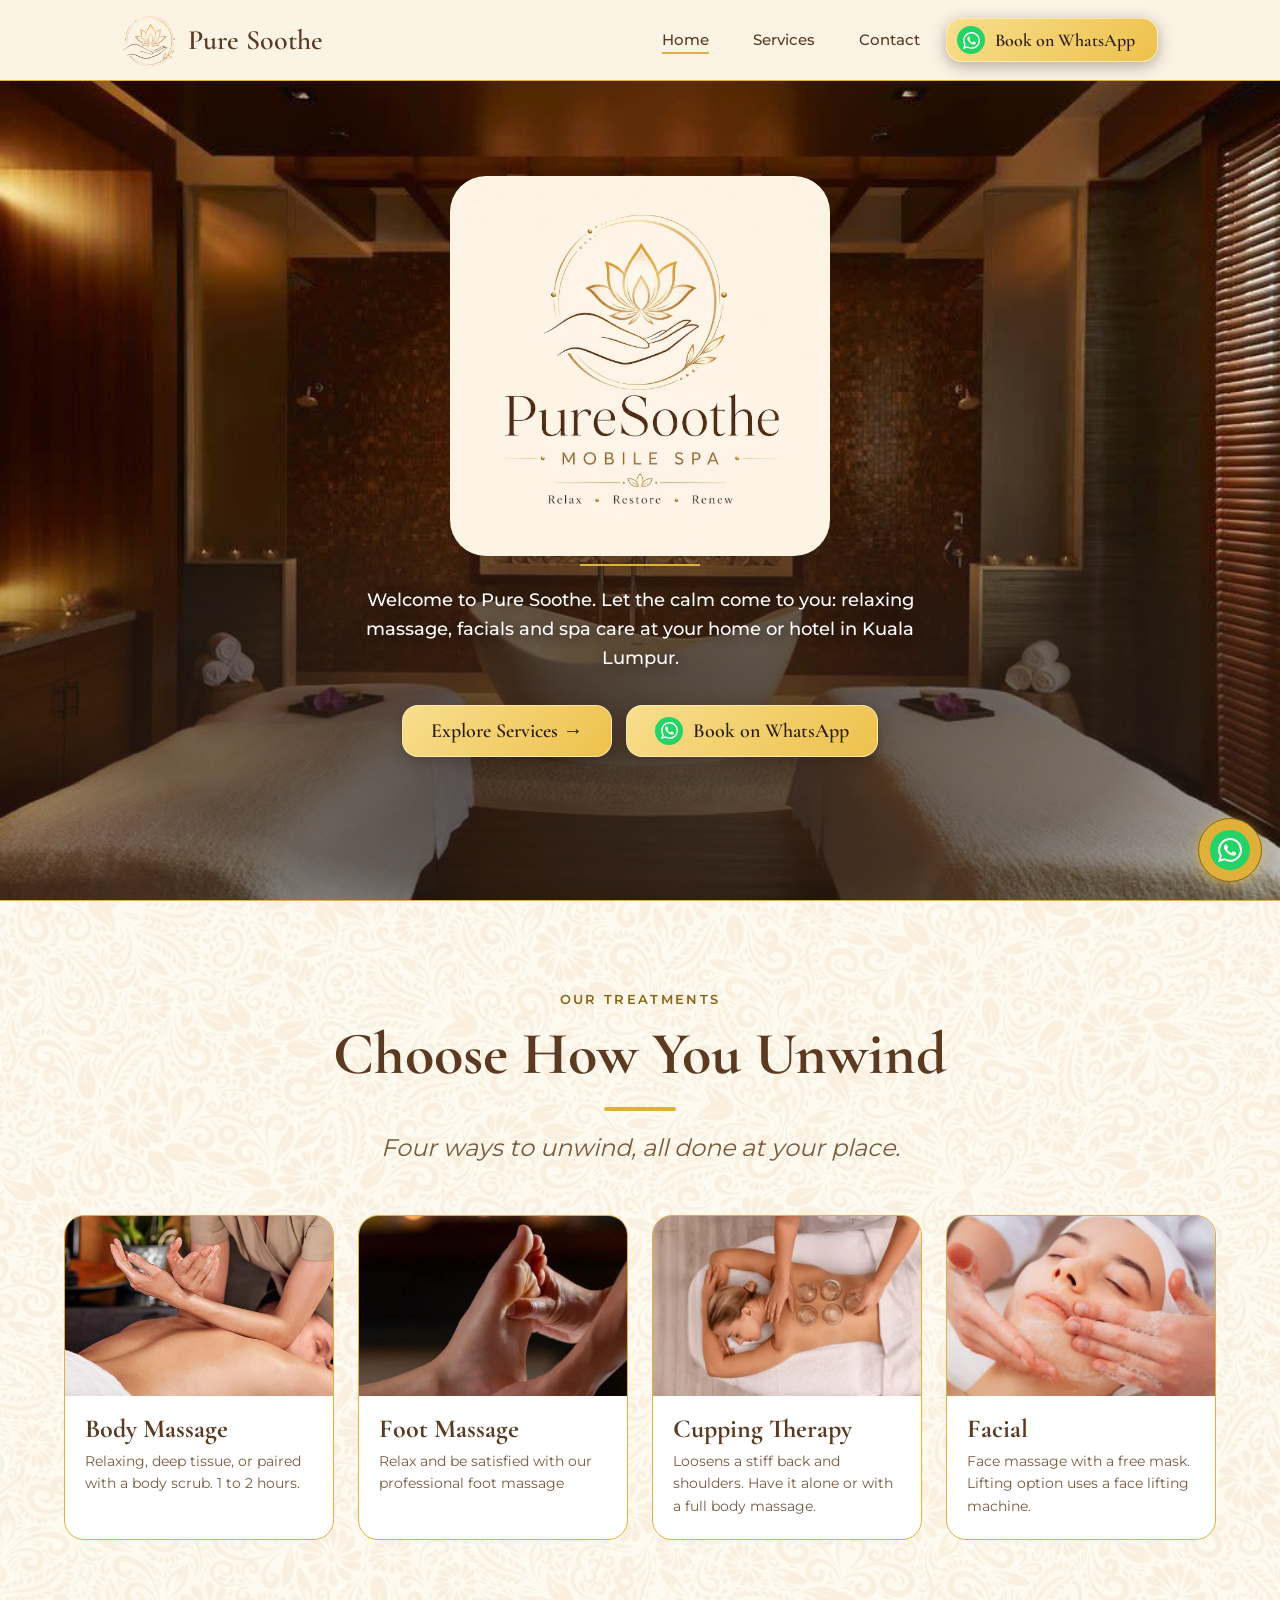
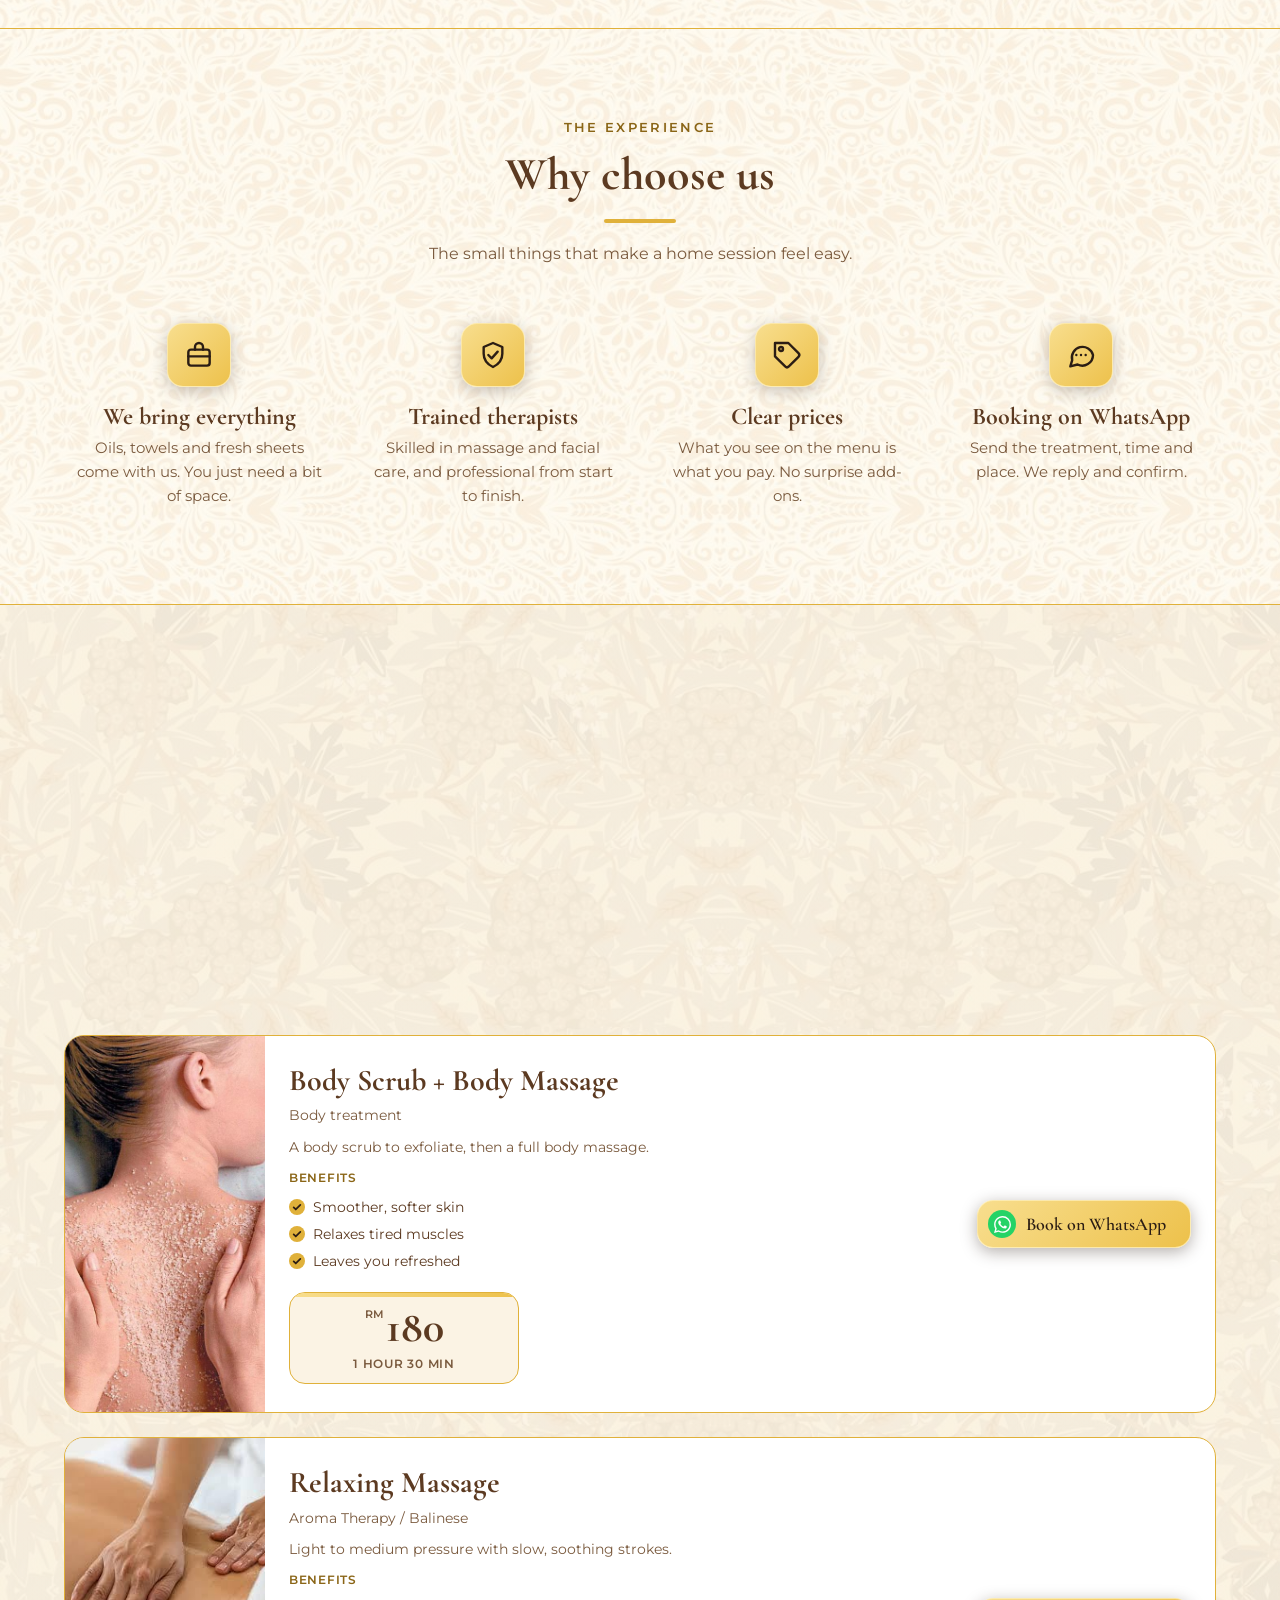
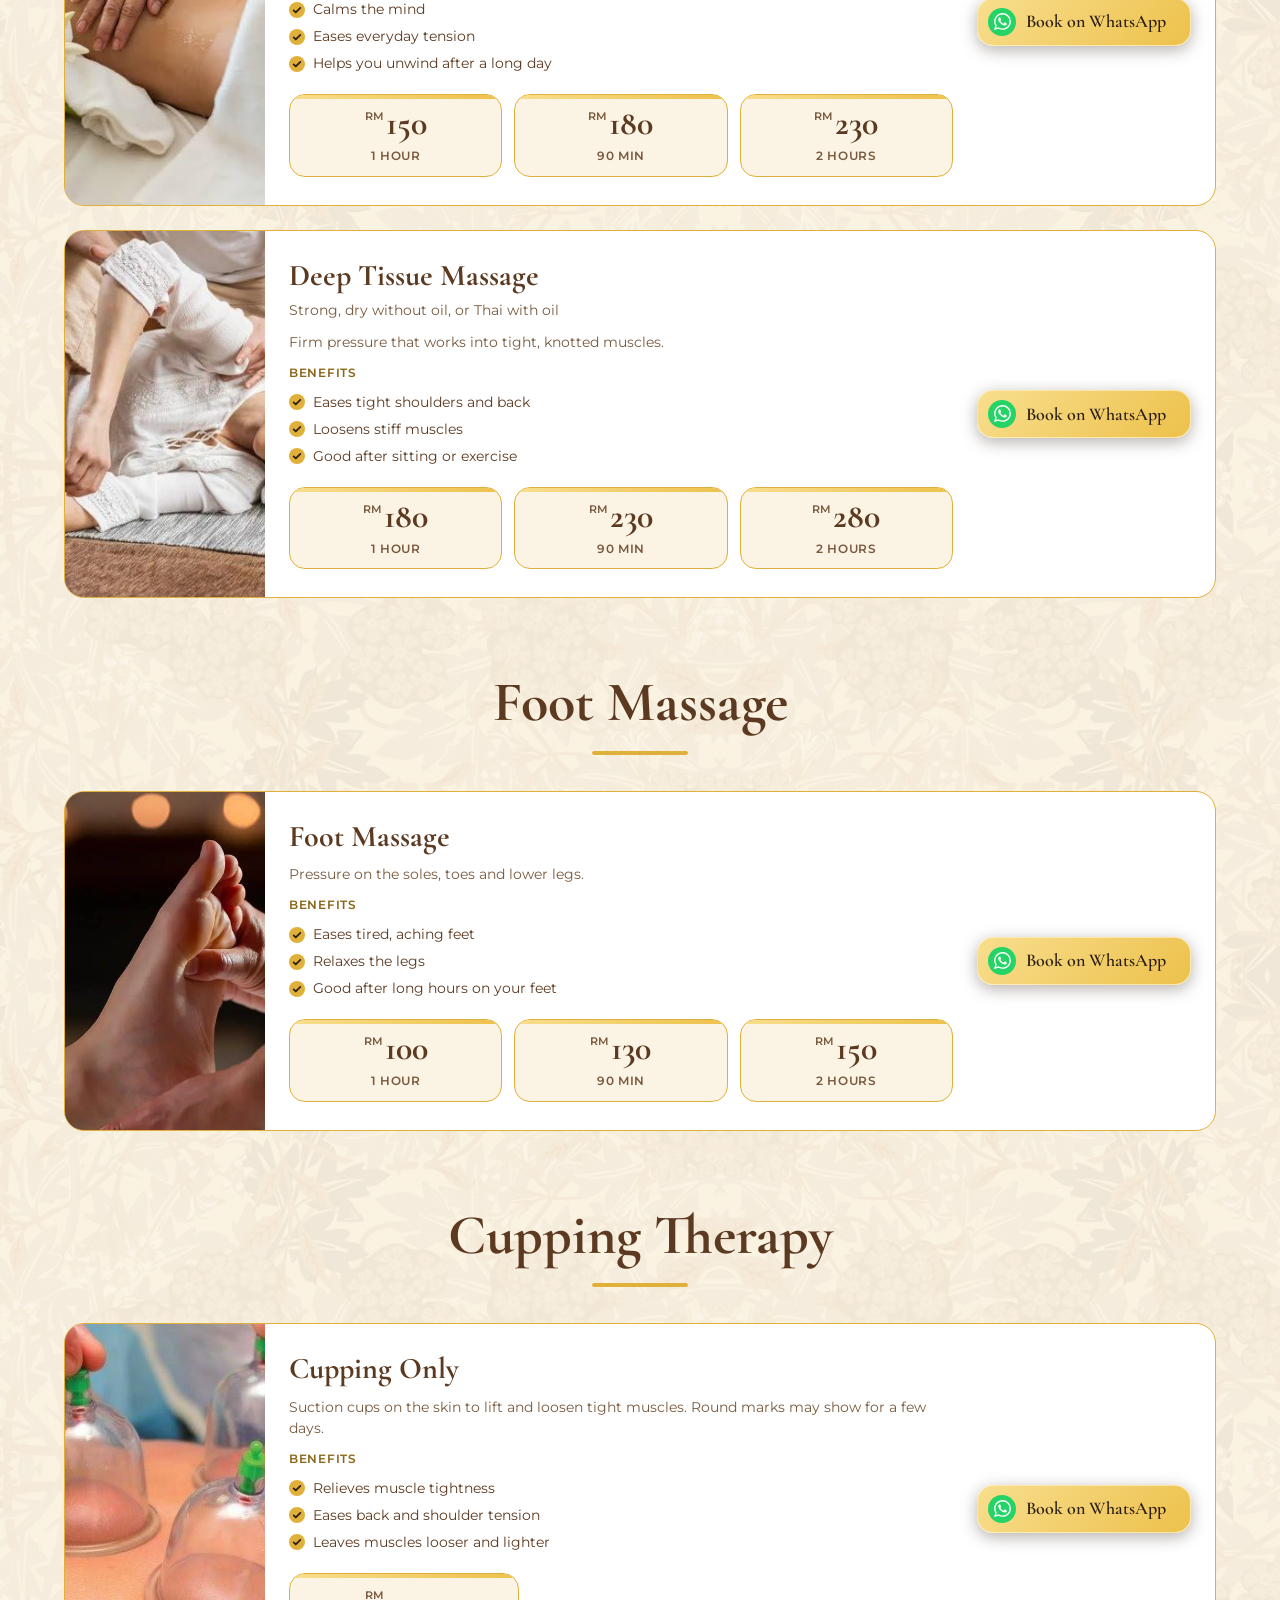
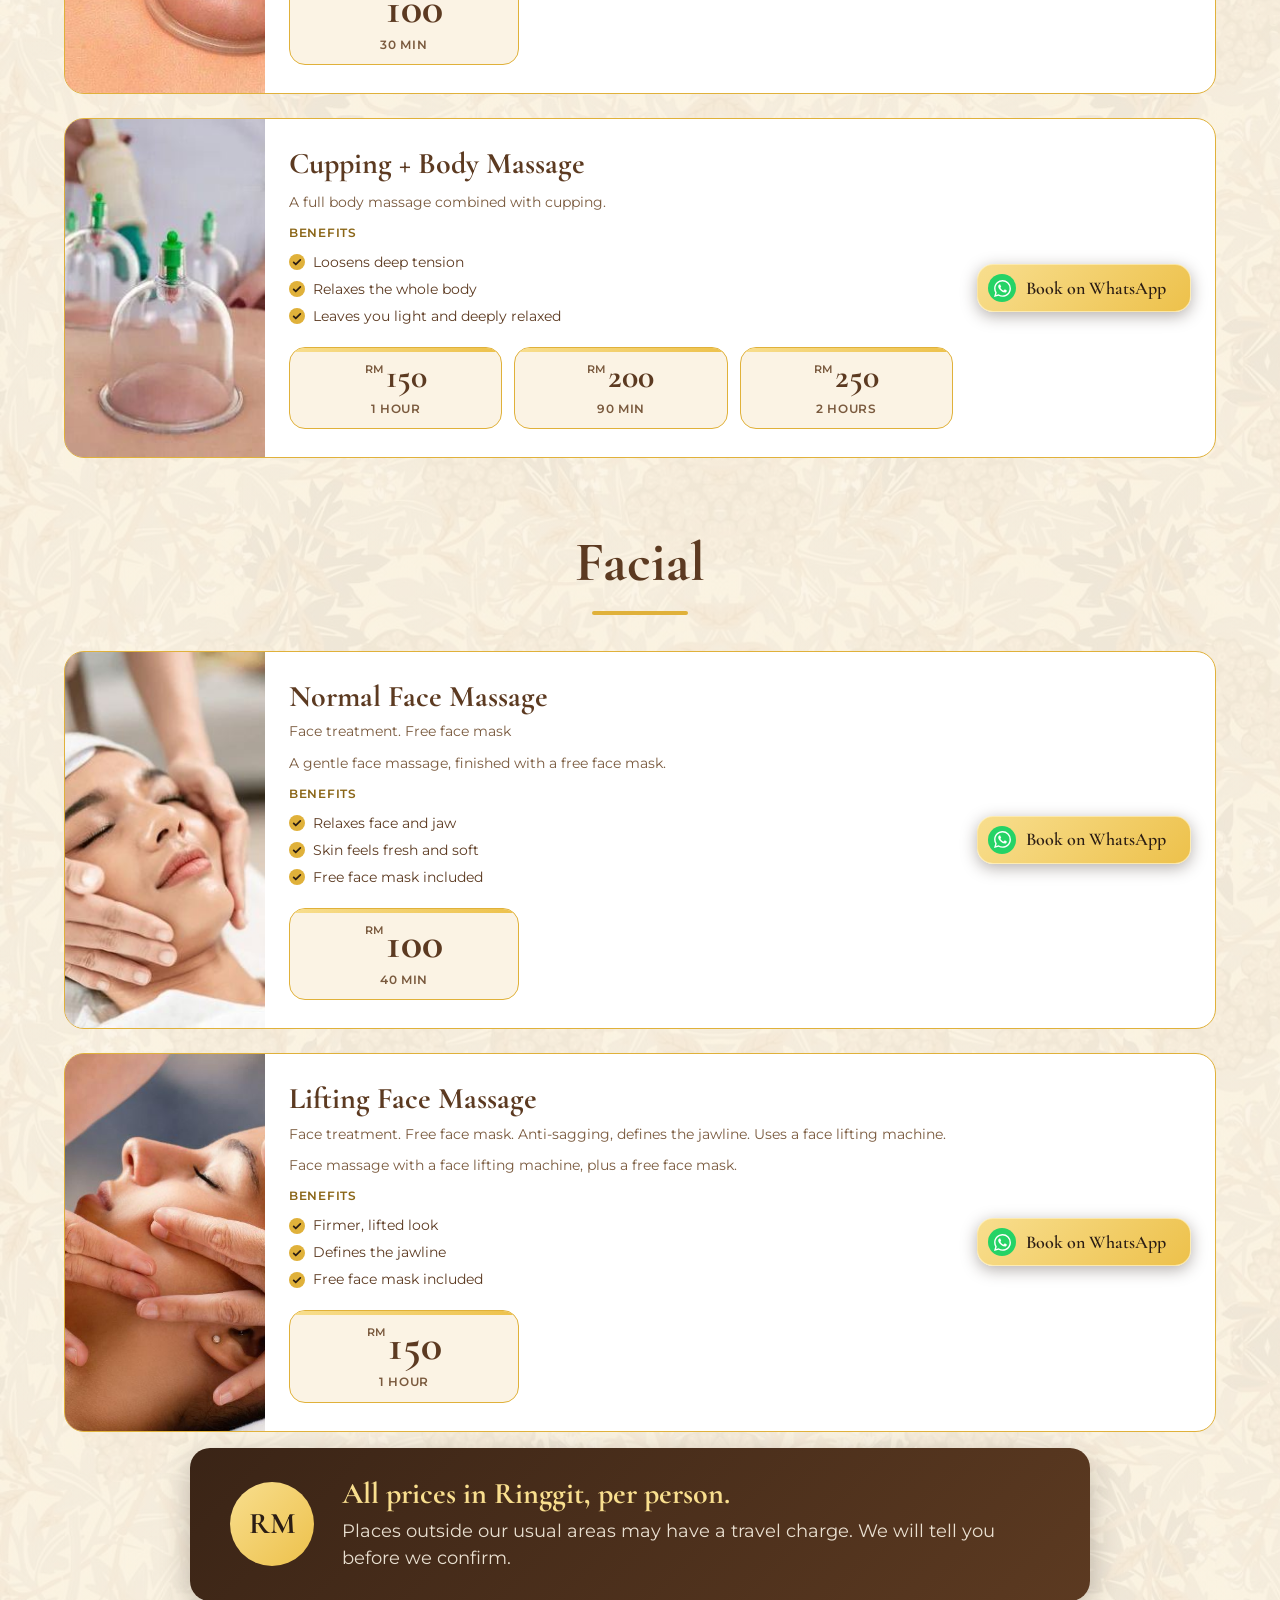
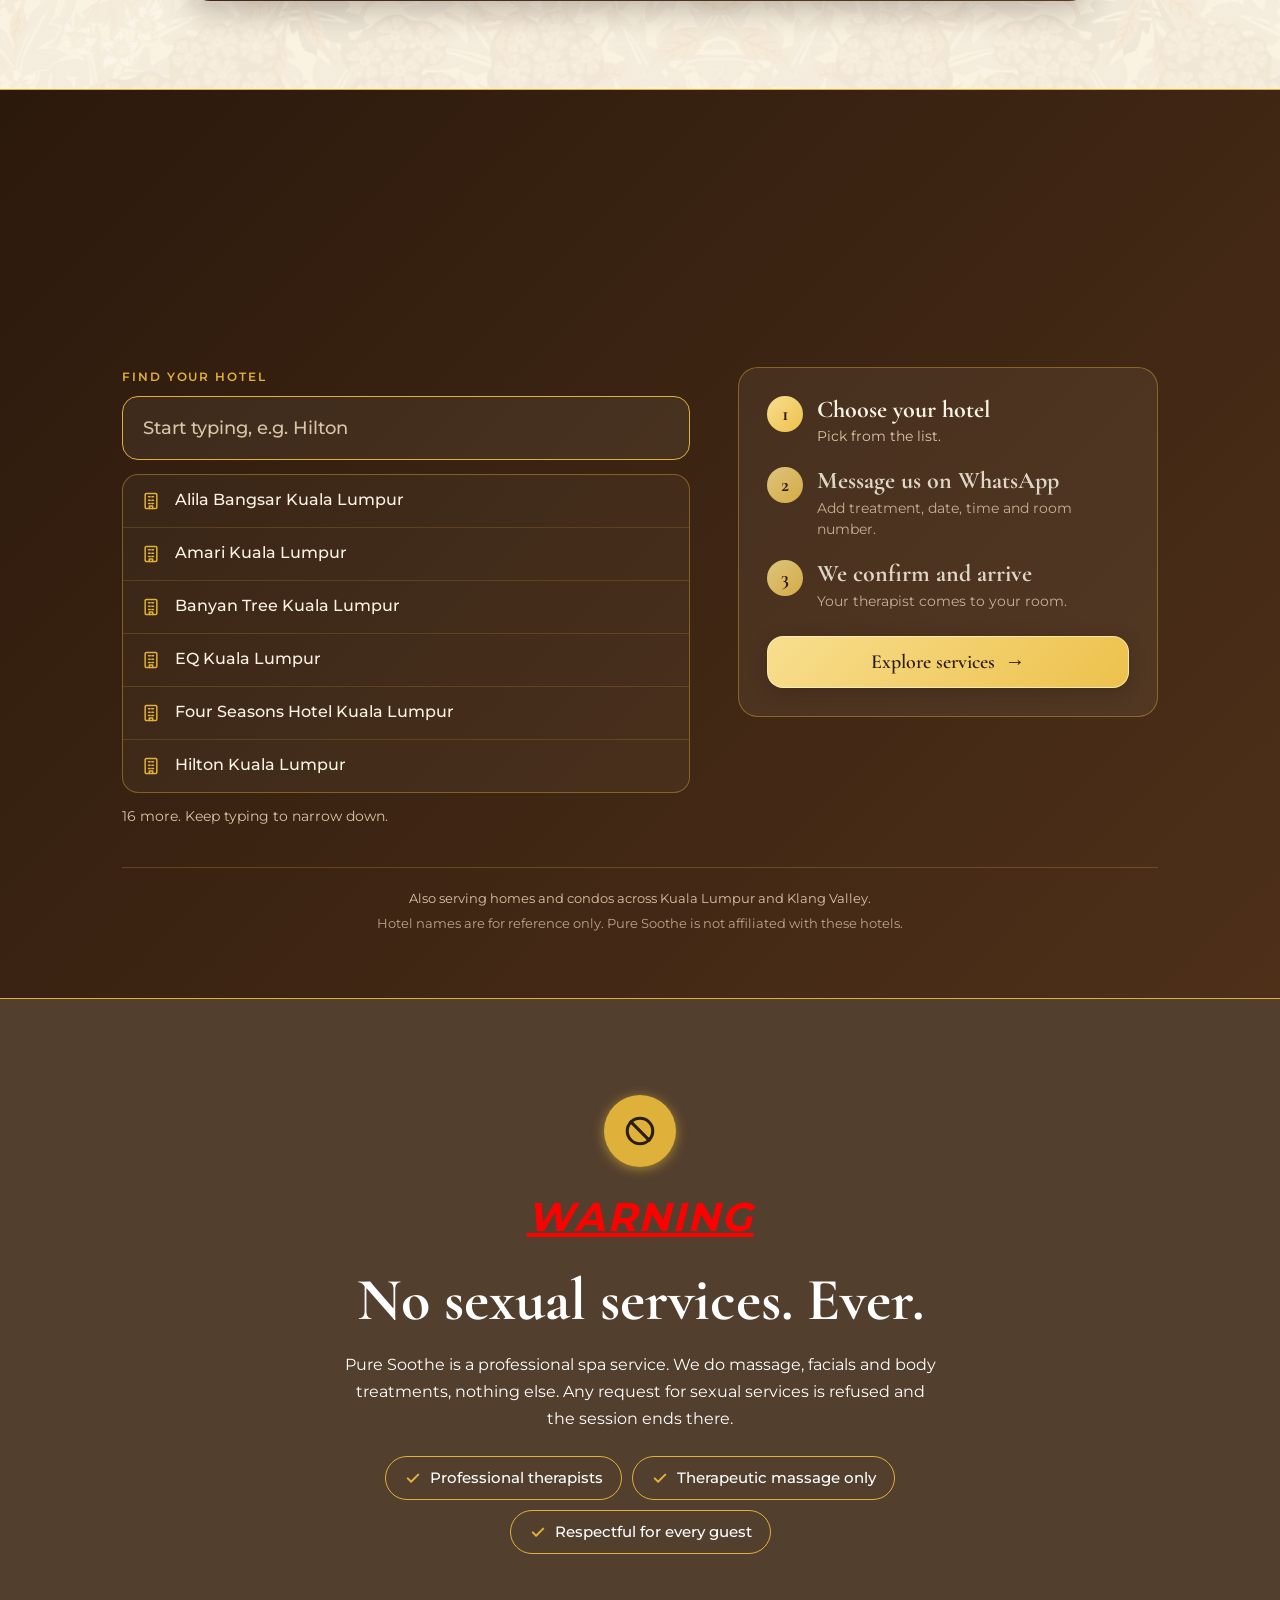
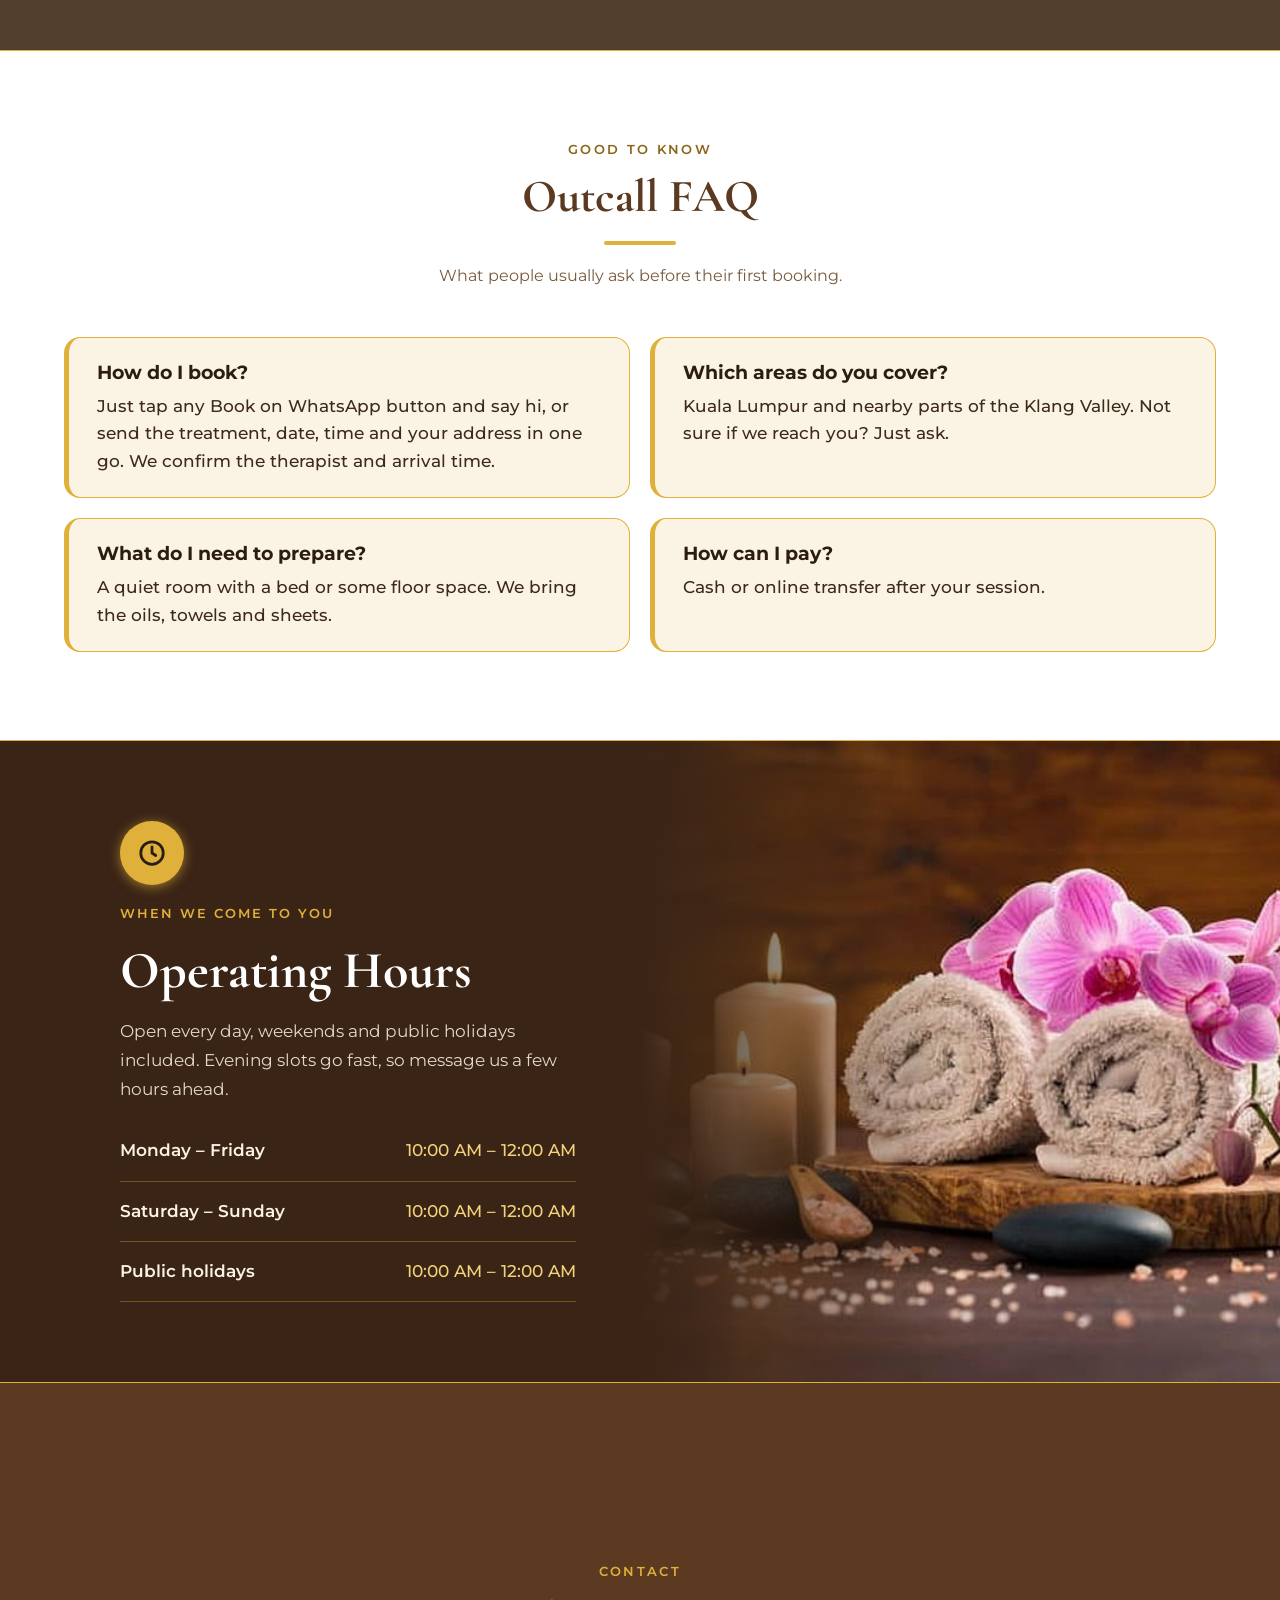
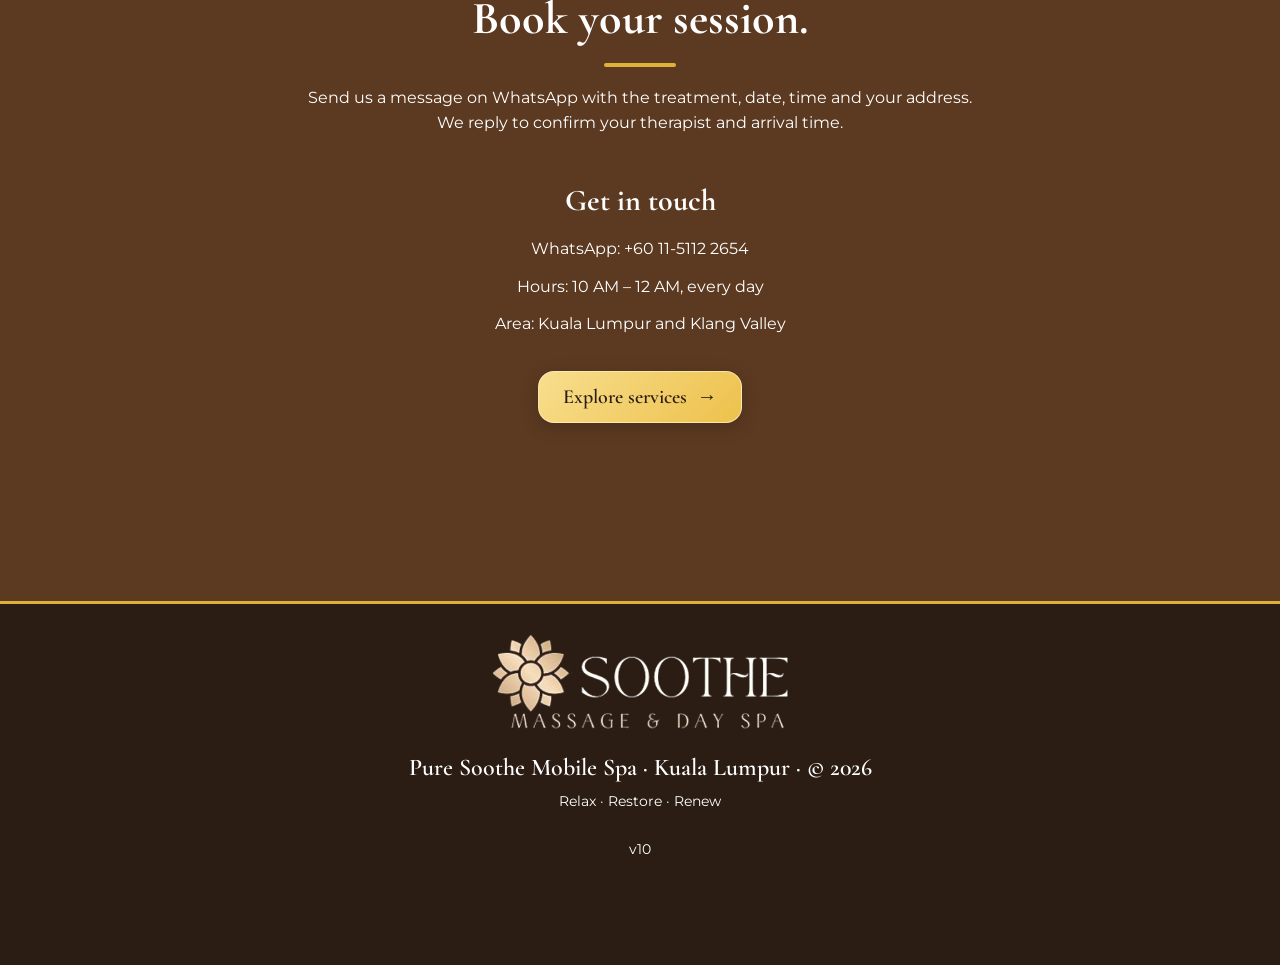
==== commit 7be09a7e: "v10: #59 #60 section backgrounds, footer version (see claude/releases/v10.md) Co-Authored-By: Claude" ====
--- a/index.html
+++ b/index.html
@@ -20,7 +20,7 @@
   <link rel="stylesheet" href="css/style.css">
 </head>
 <body>
-  <!-- Pure Soothe Mobile Spa, build puresoothe-v9 -->
+  <!-- Pure Soothe Mobile Spa, build puresoothe-v10 -->
 
   <!-- 1. Nav -->
   <header class="nav">
@@ -382,6 +382,7 @@
       <p class="wordmark">Pure Soothe Mobile Spa · Kuala Lumpur · © 2026</p>
       <p>Relax · Restore · Renew</p>
     </div>
+    <p class="build-ver">v10</p>
   </footer>
 
   <!-- 11. Floating WhatsApp -->
--- a/css/style.css
+++ b/css/style.css
@@ -1,4 +1,4 @@
-/* Pure Soothe Mobile Spa – shared stylesheet (v9) */
+/* Pure Soothe Mobile Spa – shared stylesheet (v10) */
 
 /* ---------- Fonts (self-hosted, no remote requests) ---------- */
 @font-face { font-family: "Cormorant Garamond"; font-weight: 600; font-style: normal; font-display: swap; src: url("../fonts/cormorant-garamond-latin-600-normal.woff2") format("woff2"); }
@@ -531,3 +531,36 @@
 
 /* #56 Contact button: Explore services */
 .contact-btn { min-height: 52px; gap: 10px; font-size: 20px; font-weight: 600; border-radius: 16px; } /* #56: matches .hotel-btn as built in v6 (20px; item text says 19px) */
+
+
+/* ================= v10 additions ================= */
+
+/* #59 section backgrounds: seamless 2x2 mirrored tile under an 80% cream wash. Mobile tile 780px wide, desktop 1440px (mobile layout breakpoint = 720px). No fixed attachment. */
+section[aria-labelledby="why-title"] {
+  background-color: #FBF3E4;
+  background-image: linear-gradient(rgba(255, 251, 242, 0.80), rgba(255, 251, 242, 0.80)), url(../images/bg-why.jpg);
+  background-repeat: repeat; background-position: 0 0; background-size: auto, 1440px auto;
+}
+#services {
+  background-color: #FBF3E4;
+  background-image: linear-gradient(rgba(251, 243, 228, 0.80), rgba(251, 243, 228, 0.80)), url(../images/bg-menu.jpg);
+  background-repeat: repeat; background-position: 0 0; background-size: auto, 1440px auto;
+}
+
+/* #60 Our Treatments (carousel section): same tile rotated 18deg on an oversize layer behind the content */
+section.quick { position: relative; overflow: hidden; background-color: #FBF3E4; }
+section.quick::before {
+  content: ""; position: absolute; left: -40%; right: -40%; top: -40%; bottom: -40%;
+  background-image: linear-gradient(rgba(255, 251, 242, 0.80), rgba(255, 251, 242, 0.80)), url(../images/bg-why.jpg);
+  background-repeat: repeat; background-size: auto, 1440px auto;
+  transform: rotate(18deg); pointer-events: none;
+}
+section.quick > * { position: relative; }
+
+@media (max-width: 720px) {
+  section[aria-labelledby="why-title"], #services { background-size: auto, 780px auto; }
+  section.quick::before { background-size: auto, 780px auto; }
+}
+
+/* Footer version line (M9 Footer version): text only, same colour as the copyright line */
+.footer .build-ver { margin: 12px 0 0; font-size: 14px; text-align: center; color: var(--white); }
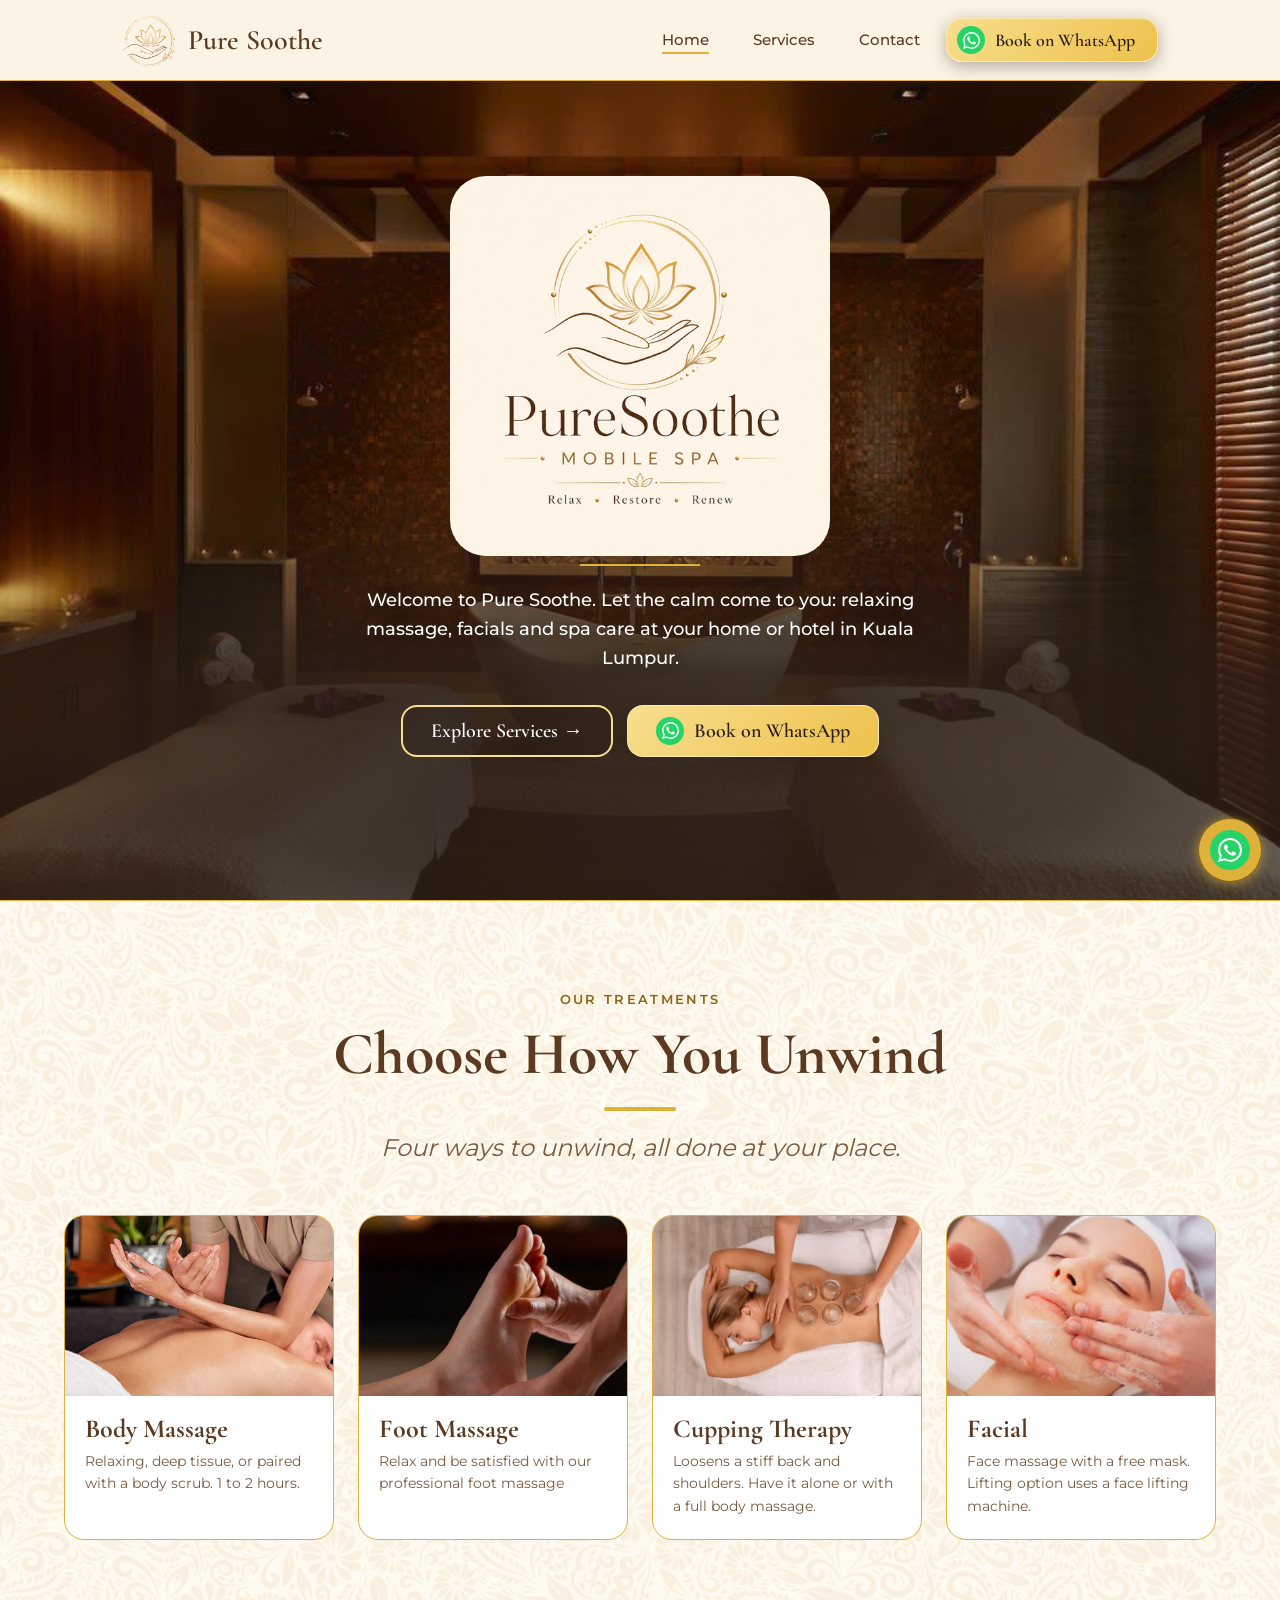
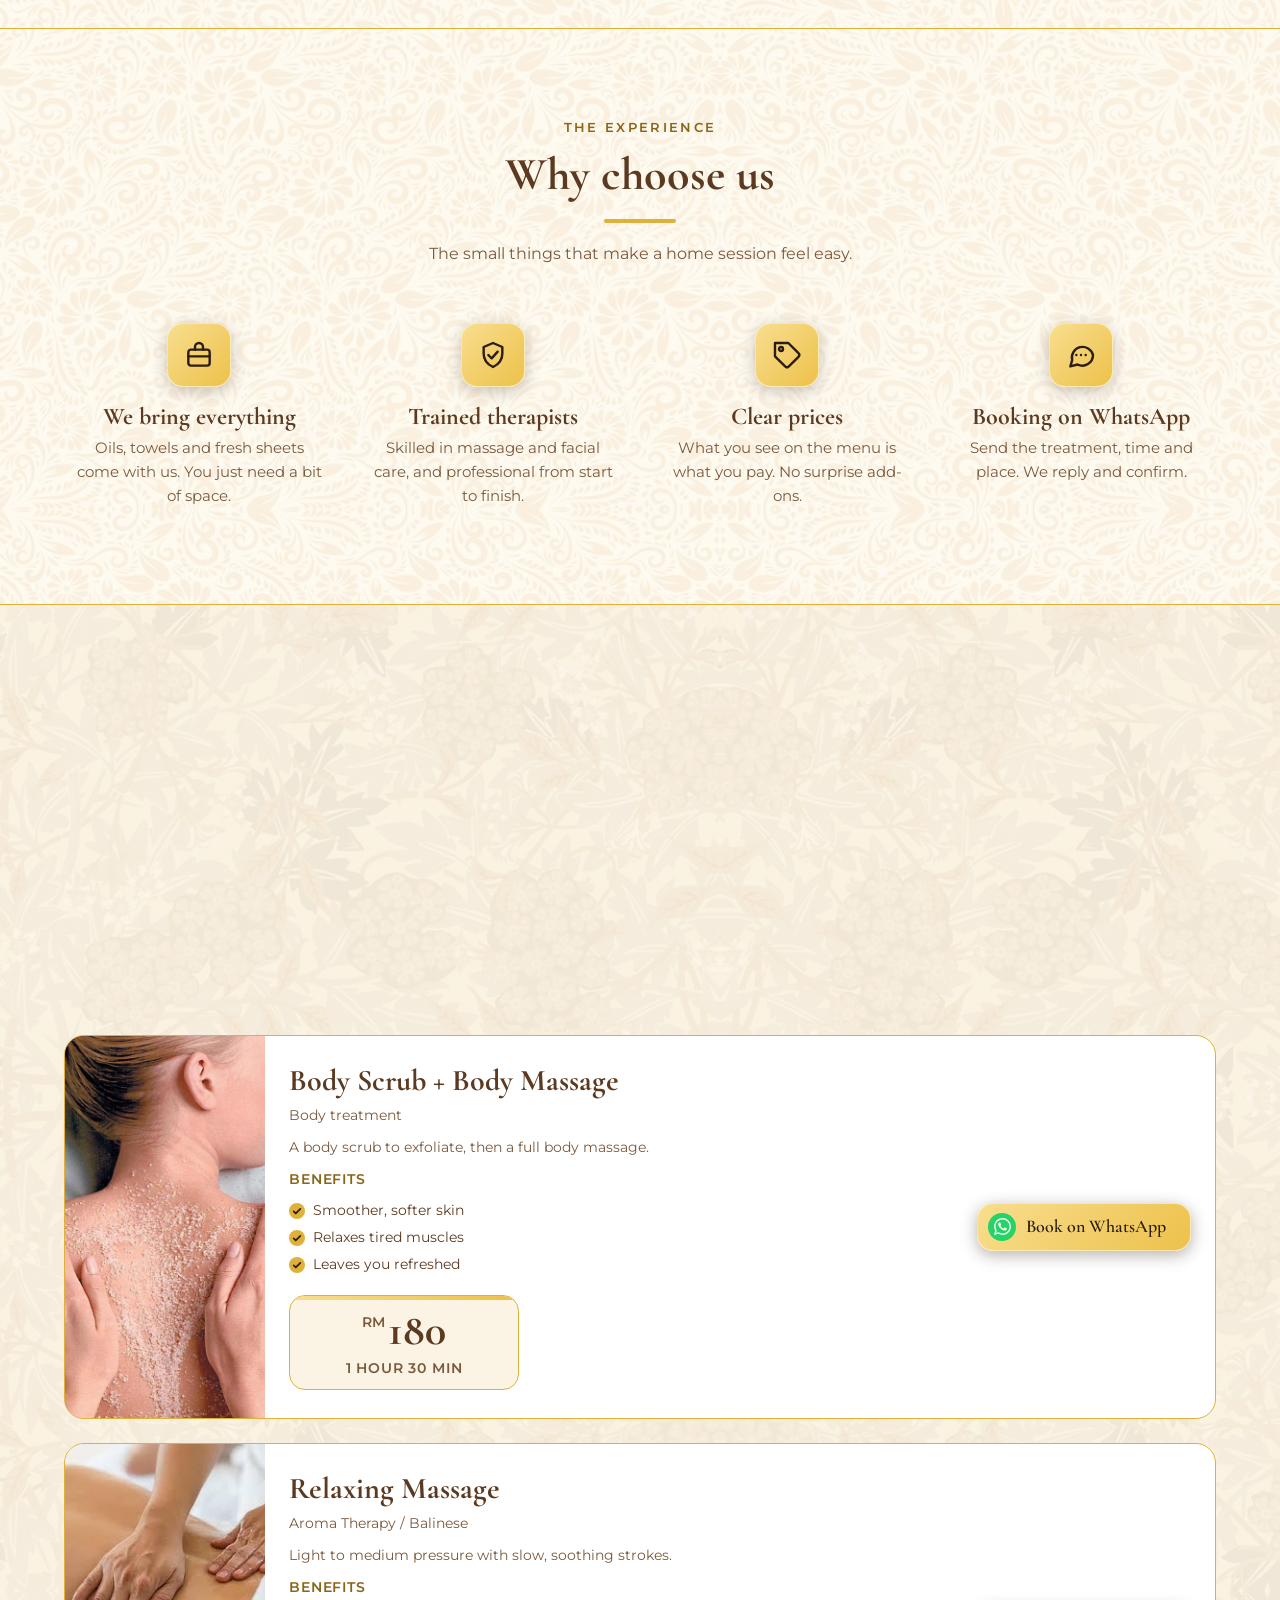
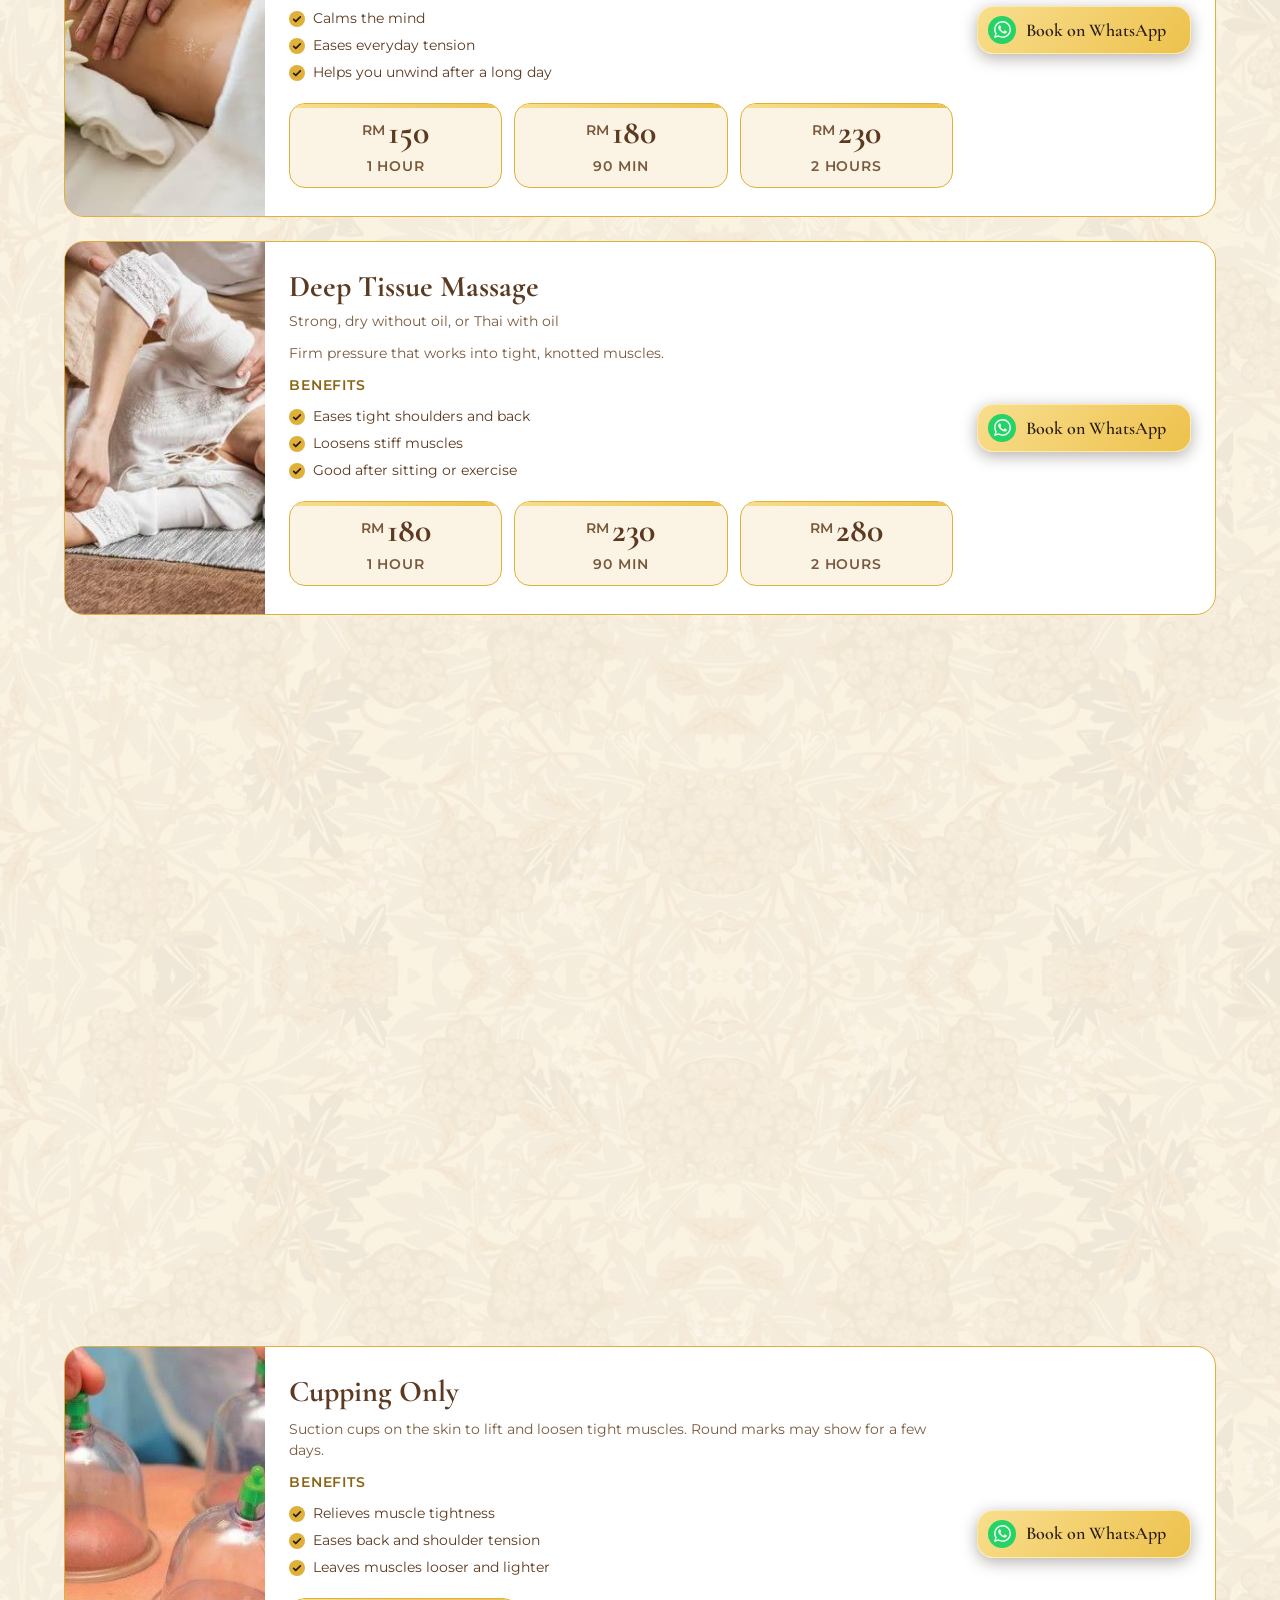
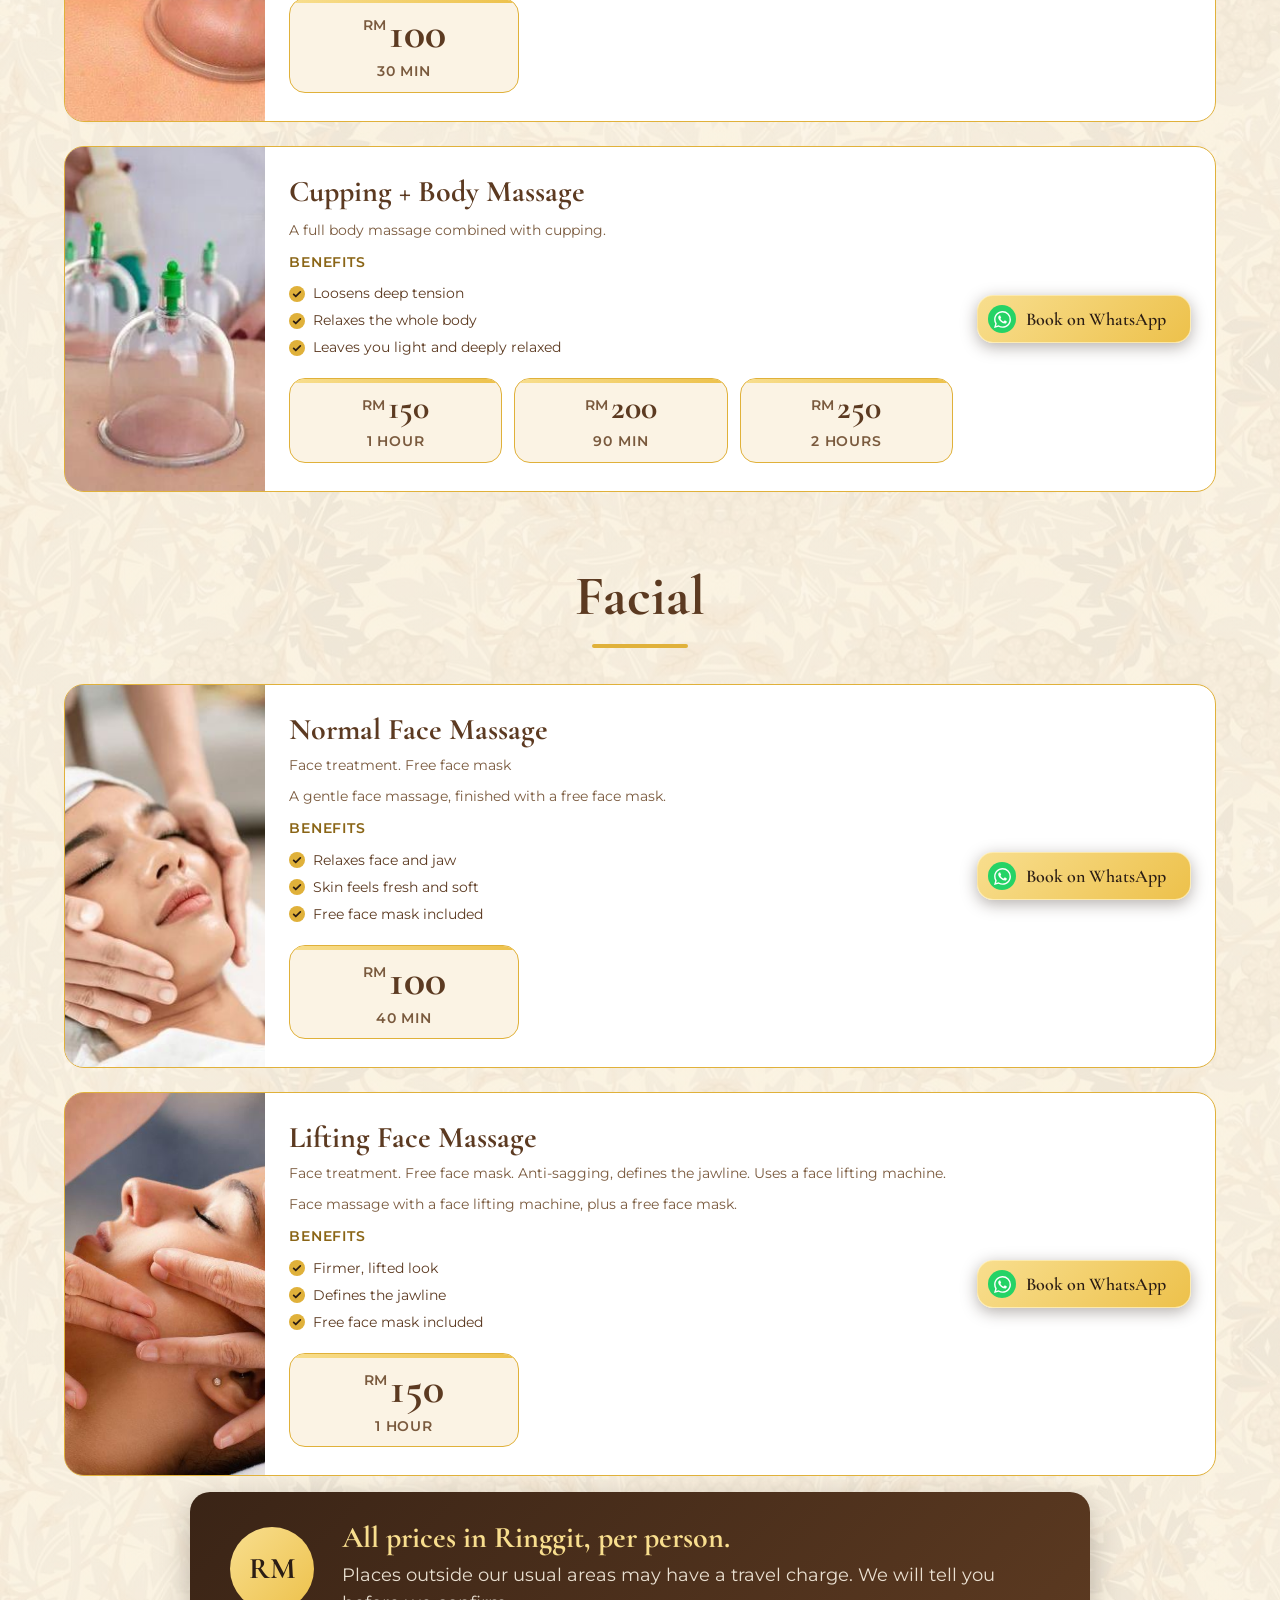
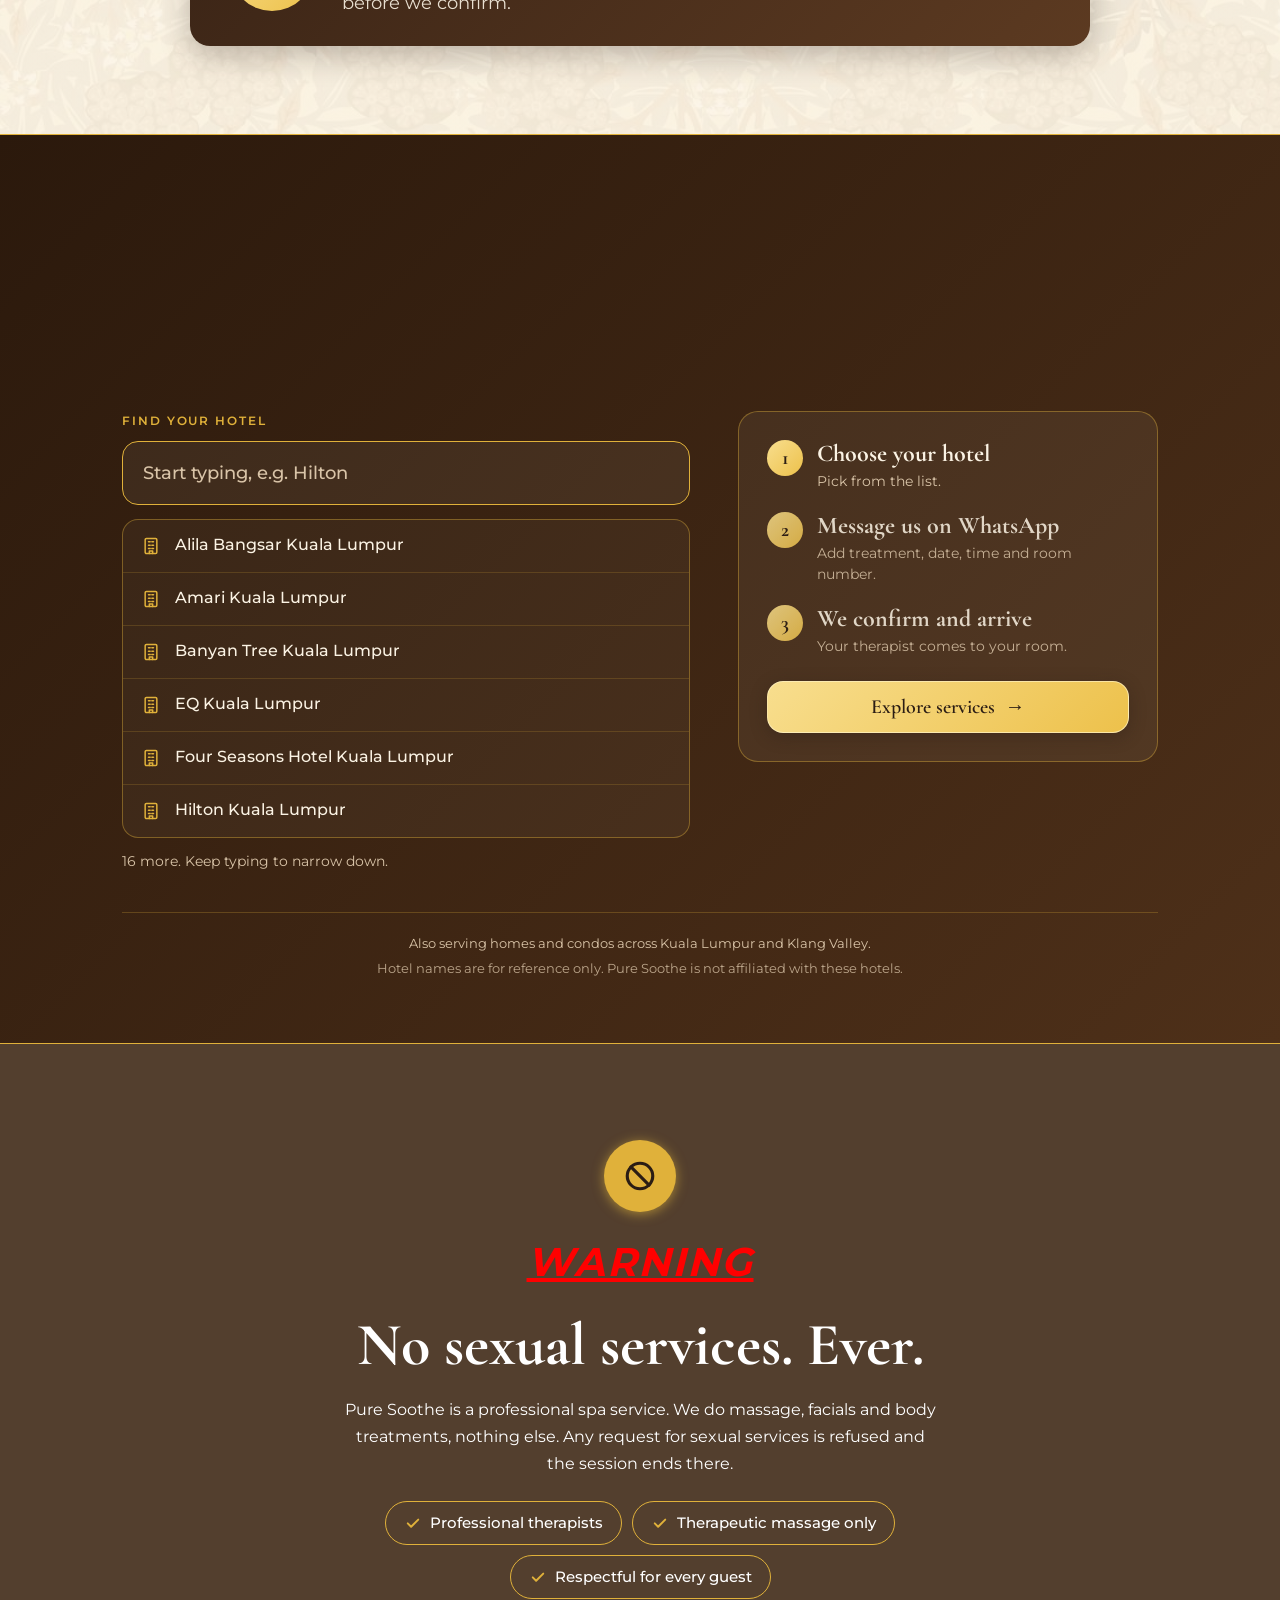
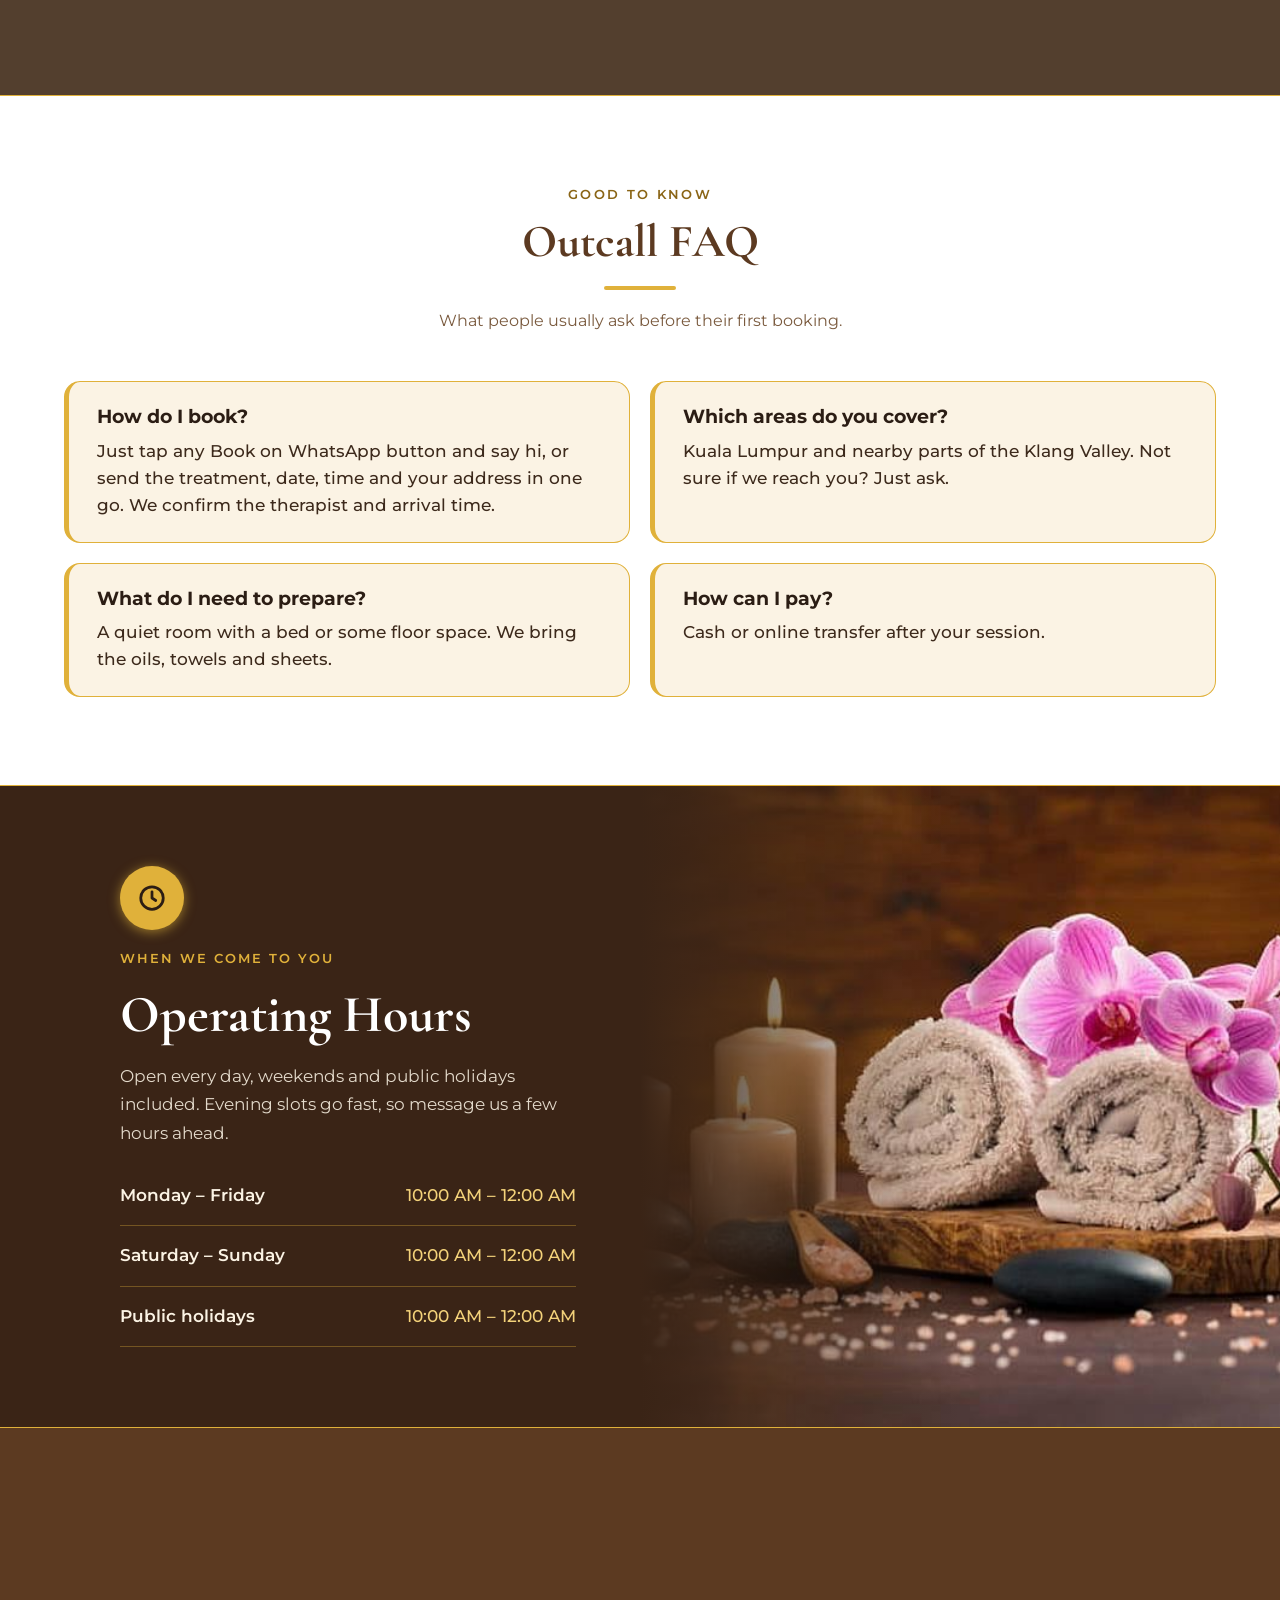
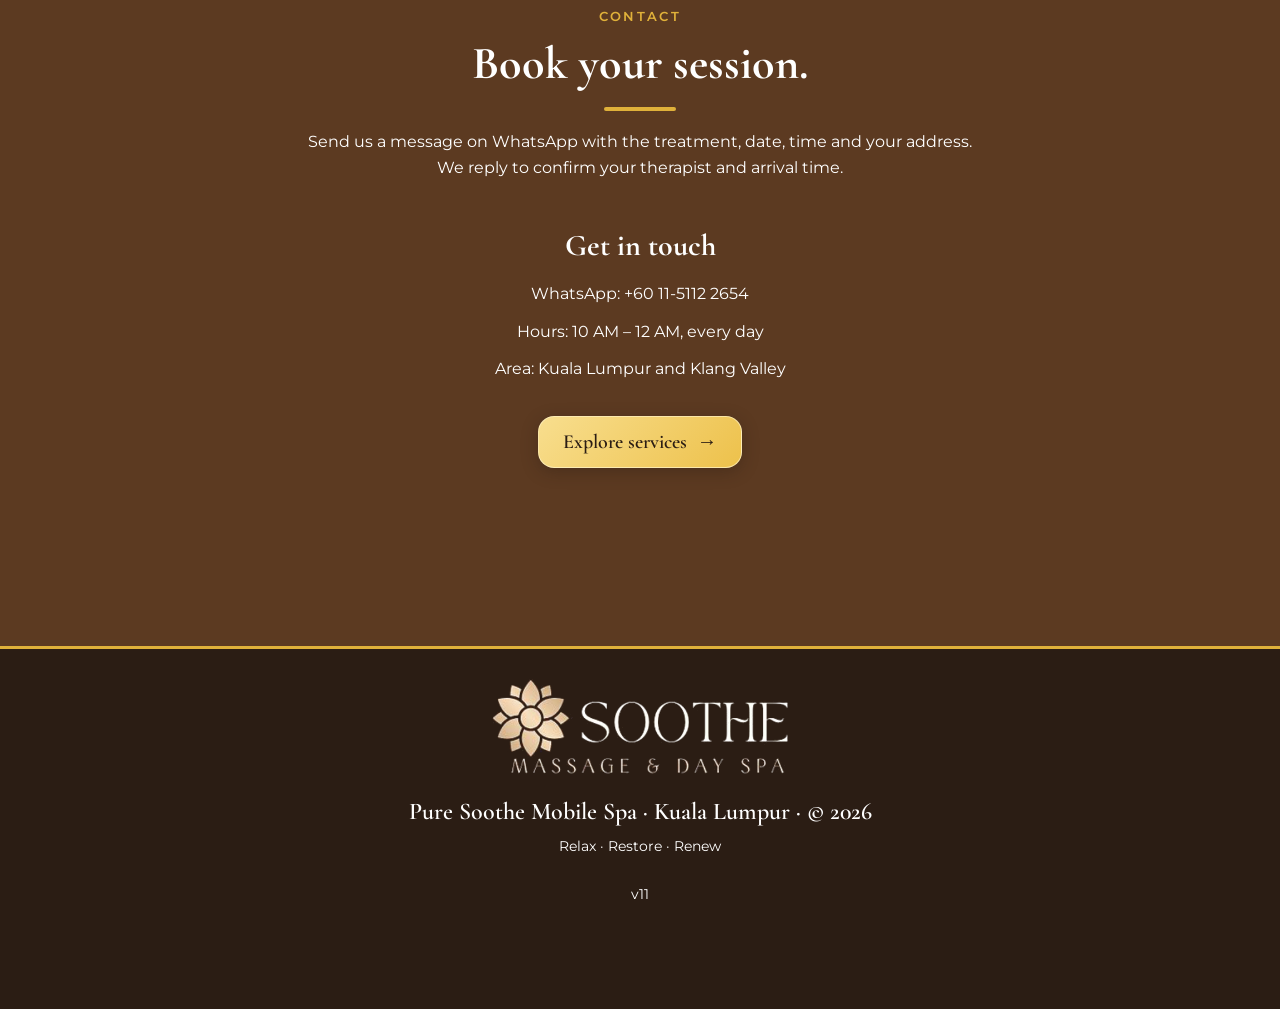
==== commit cd4ebec2: "v11: #61 #62 #63 hero, 14px text, performance; #64 audit (see claude/releases/v11.md) Co-Authored-By" ====
--- a/index.html
+++ b/index.html
@@ -20,7 +20,7 @@
   <link rel="stylesheet" href="css/style.css">
 </head>
 <body>
-  <!-- Pure Soothe Mobile Spa, build puresoothe-v10 -->
+  <!-- Pure Soothe Mobile Spa, build puresoothe-v11 -->
 
   <!-- 1. Nav -->
   <header class="nav">
@@ -46,7 +46,7 @@
       <div class="hero-scrim" aria-hidden="true"></div>
       <div class="wrap">
         <h1 class="sr-only">Pure Soothe Mobile Spa</h1>
-        <img class="hero-logo" src="images/logo.png" width="1254" height="1254" alt="Pure Soothe">
+        <img class="hero-logo" src="images/logo.png" width="560" height="560" alt="Pure Soothe">
         <span class="logo-line" aria-hidden="true"></span>
         <p class="intro">Welcome to Pure Soothe. Let the calm come to you: relaxing massage, facials and spa care at your home or hotel in Kuala Lumpur.</p>
         <div class="hero-ctas">
@@ -377,12 +377,12 @@
 
   <!-- 10. Footer -->
   <footer class="footer">
-    <img class="footer-logo" src="images/footer-logo.png" width="538" height="179" alt="Soothe Massage &amp; Day Spa">
+    <img class="footer-logo" loading="lazy" decoding="async" src="images/footer-logo.png" width="538" height="179" alt="Soothe Massage &amp; Day Spa">
     <div class="wrap">
       <p class="wordmark">Pure Soothe Mobile Spa · Kuala Lumpur · © 2026</p>
       <p>Relax · Restore · Renew</p>
     </div>
-    <p class="build-ver">v10</p>
+    <p class="build-ver">v11</p>
   </footer>
 
   <!-- 11. Floating WhatsApp -->
--- a/css/style.css
+++ b/css/style.css
@@ -1,4 +1,4 @@
-/* Pure Soothe Mobile Spa – shared stylesheet (v10) */
+/* Pure Soothe Mobile Spa – shared stylesheet (v11) */
 
 /* ---------- Fonts (self-hosted, no remote requests) ---------- */
 @font-face { font-family: "Cormorant Garamond"; font-weight: 600; font-style: normal; font-display: swap; src: url("../fonts/cormorant-garamond-latin-600-normal.woff2") format("woff2"); }
@@ -167,8 +167,8 @@
 .tile::before { content: ""; position: absolute; left: 0; right: 0; top: 0; height: 4px; background: linear-gradient(90deg, #F8DE8E, #EDC14B); }
 .t-price { font-family: var(--serif); font-weight: 700; font-size: 34px; line-height: 1; color: var(--brown); white-space: nowrap; }
 .chips.single .t-price { font-size: 44px; }
-.t-price .rm { font-family: var(--sans); font-size: 11px; font-weight: 600; color: var(--muted); vertical-align: top; margin-right: 2px; position: relative; top: 4px; }
-.t-dur { font-family: var(--sans); font-size: 12px; font-weight: 600; text-transform: uppercase; letter-spacing: .06em; color: var(--muted); line-height: 1.2; }
+.t-price .rm { font-family: var(--sans); font-size: 14px; font-weight: 600; color: var(--muted); vertical-align: top; margin-right: 3px; position: relative; top: 7px; }
+.t-dur { font-family: var(--sans); font-size: 14px; font-weight: 600; text-transform: uppercase; letter-spacing: .06em; color: var(--muted); line-height: 1.2; }
 .card-cta { display: flex; align-items: center; padding: 0 24px 0 0; }
 .price-note { /* #15 */
   display: flex; align-items: center; gap: 28px; max-width: 900px; margin: 16px auto 0; padding: 28px 40px;
@@ -304,7 +304,7 @@
 .th { display: grid; grid-template-columns: repeat(4, minmax(0, 1fr)); gap: 6px; margin-top: 12px; }
 .thumb { display: flex; flex-direction: column; align-items: center; gap: 6px; padding: 6px 4px; border: 2px solid transparent; border-radius: 14px; cursor: pointer; }
 .thumb-photo { display: block; width: 100%; height: 64px; border-radius: 10px; background: #C8A27C center/cover no-repeat; }
-.thumb-name { font-size: 12px; font-weight: 600; color: var(--brown); text-align: center; line-height: 1.2; }
+.thumb-name { font-size: 14px; font-weight: 600; color: var(--brown); text-align: center; line-height: 1.2; }
 #trc0:checked ~ .th .t0, #trc1:checked ~ .th .t1, #trc2:checked ~ .th .t2, #trc3:checked ~ .th .t3 { border-color: var(--gold); box-shadow: var(--gold-glow); }
 #trc0:focus-visible ~ .th .t0, #trc1:focus-visible ~ .th .t1, #trc2:focus-visible ~ .th .t2, #trc3:focus-visible ~ .th .t3 { outline: 2px solid var(--gold-dark); outline-offset: 2px; }
 
@@ -522,7 +522,7 @@
 /* #54 description + benefits on the service cards */
 .benefits { display: flex; flex-direction: column; gap: 10px; margin-top: 4px; }
 .b-desc { margin: 0; font-size: 14px; line-height: 1.5; color: var(--muted); }
-.b-label { display: block; font-size: 12px; font-weight: 600; text-transform: uppercase; letter-spacing: .06em; color: var(--gold-dark); }
+.b-label { display: block; font-size: 14px; font-weight: 600; text-transform: uppercase; letter-spacing: .06em; color: var(--gold-dark); }
 .b-list { list-style: none; margin: 0; padding: 0; display: flex; flex-direction: column; gap: 6px; }
 .b-list li { display: flex; align-items: flex-start; gap: 8px; font-size: 14px; line-height: 1.5; color: var(--brown); }
 .b-tick { flex: none; width: 16px; height: 16px; margin-top: 2.5px; display: block; } /* centres the tick on the first 21px line */
@@ -564,3 +564,11 @@
 
 /* Footer version line (M9 Footer version): text only, same colour as the copyright line */
 .footer .build-ver { margin: 12px 0 0; font-size: 14px; text-align: center; color: var(--white); }
+
+
+/* ================= v11 additions ================= */
+
+/* #61 hero bottom band (behind tagline + buttons) and outline Explore Services */
+.hero::before { content: ""; position: absolute; left: 0; right: 0; bottom: 0; height: 400px; pointer-events: none; background: linear-gradient(180deg, rgba(43,29,20,0) 0%, rgba(43,29,20,0.62) 25%, rgba(43,29,20,0.62) 100%); }
+@media (min-width: 721px) { .hero::before { height: 300px; } }
+.hero-ctas .btn-gold, .hero-ctas .btn-gold:hover { border: 2px solid #F8DE8E; background: rgba(43,29,20,0.35); color: #FFFFFF; box-shadow: none; }
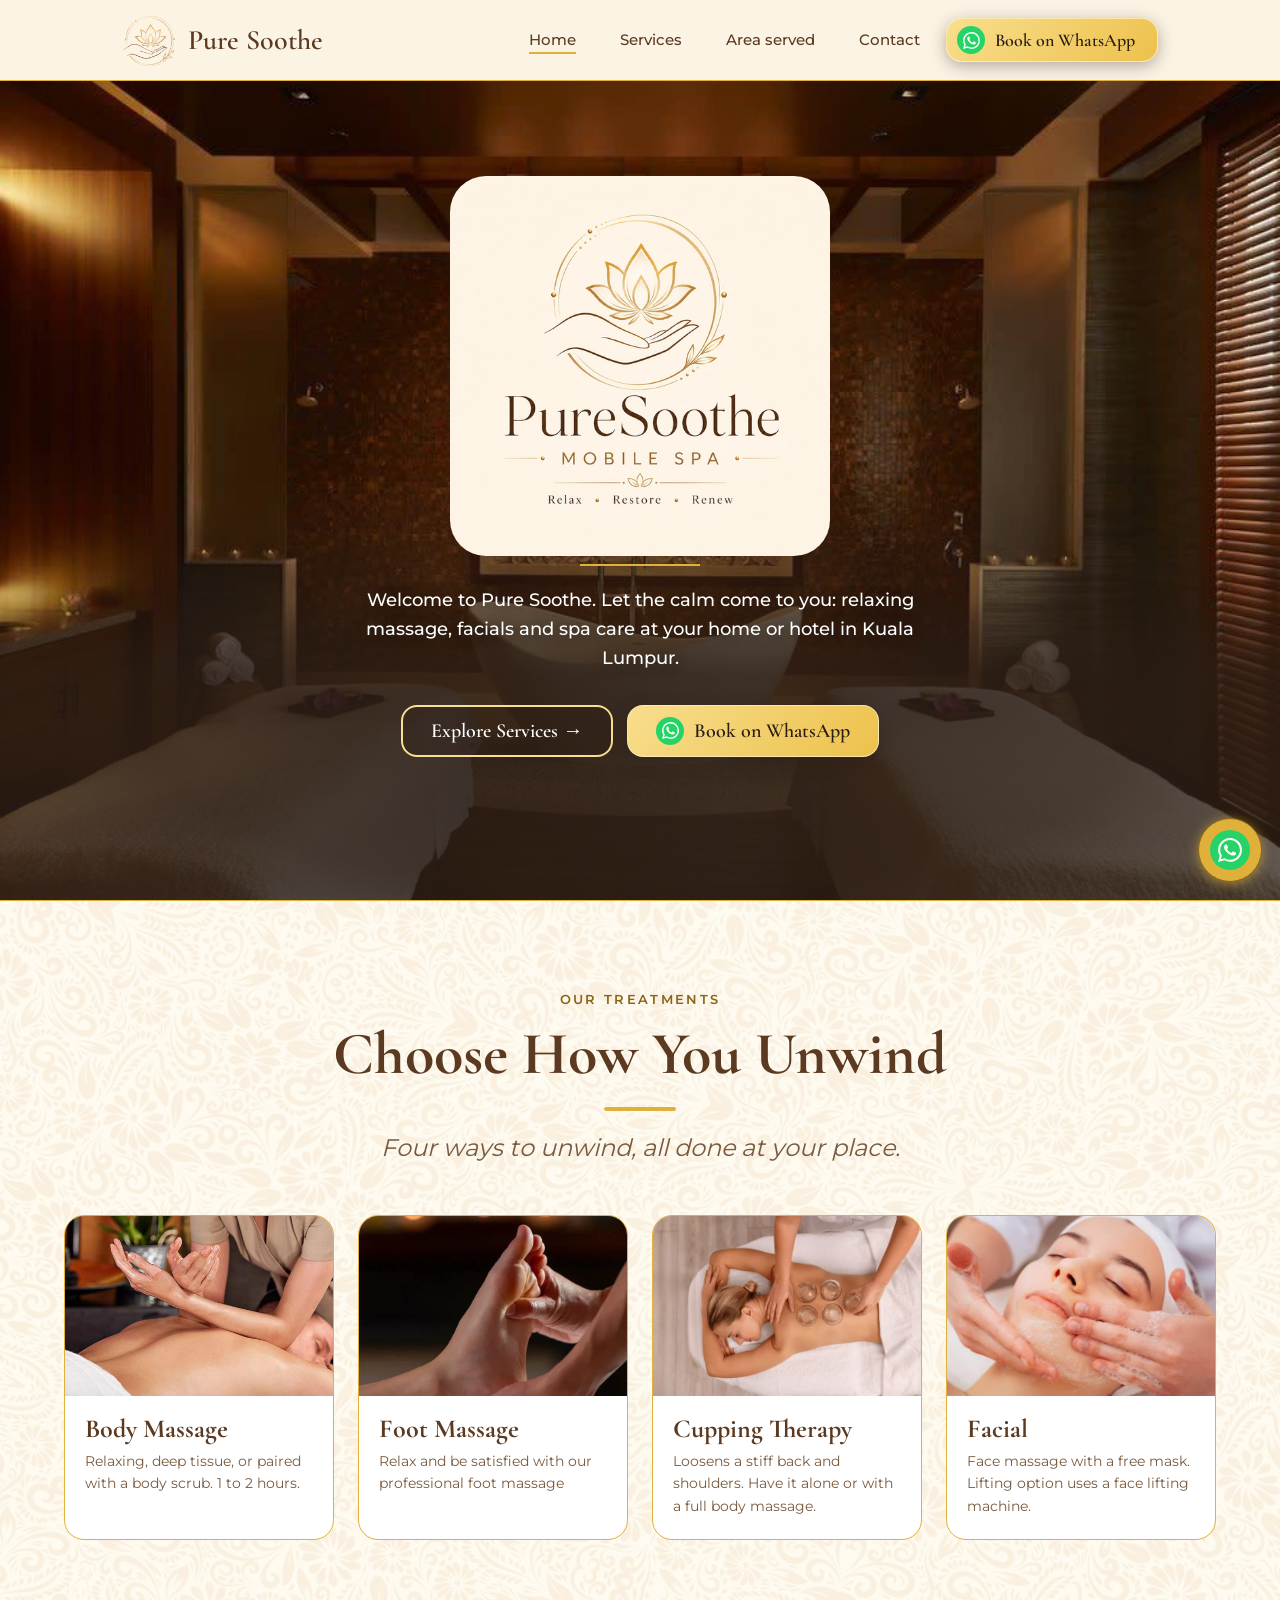
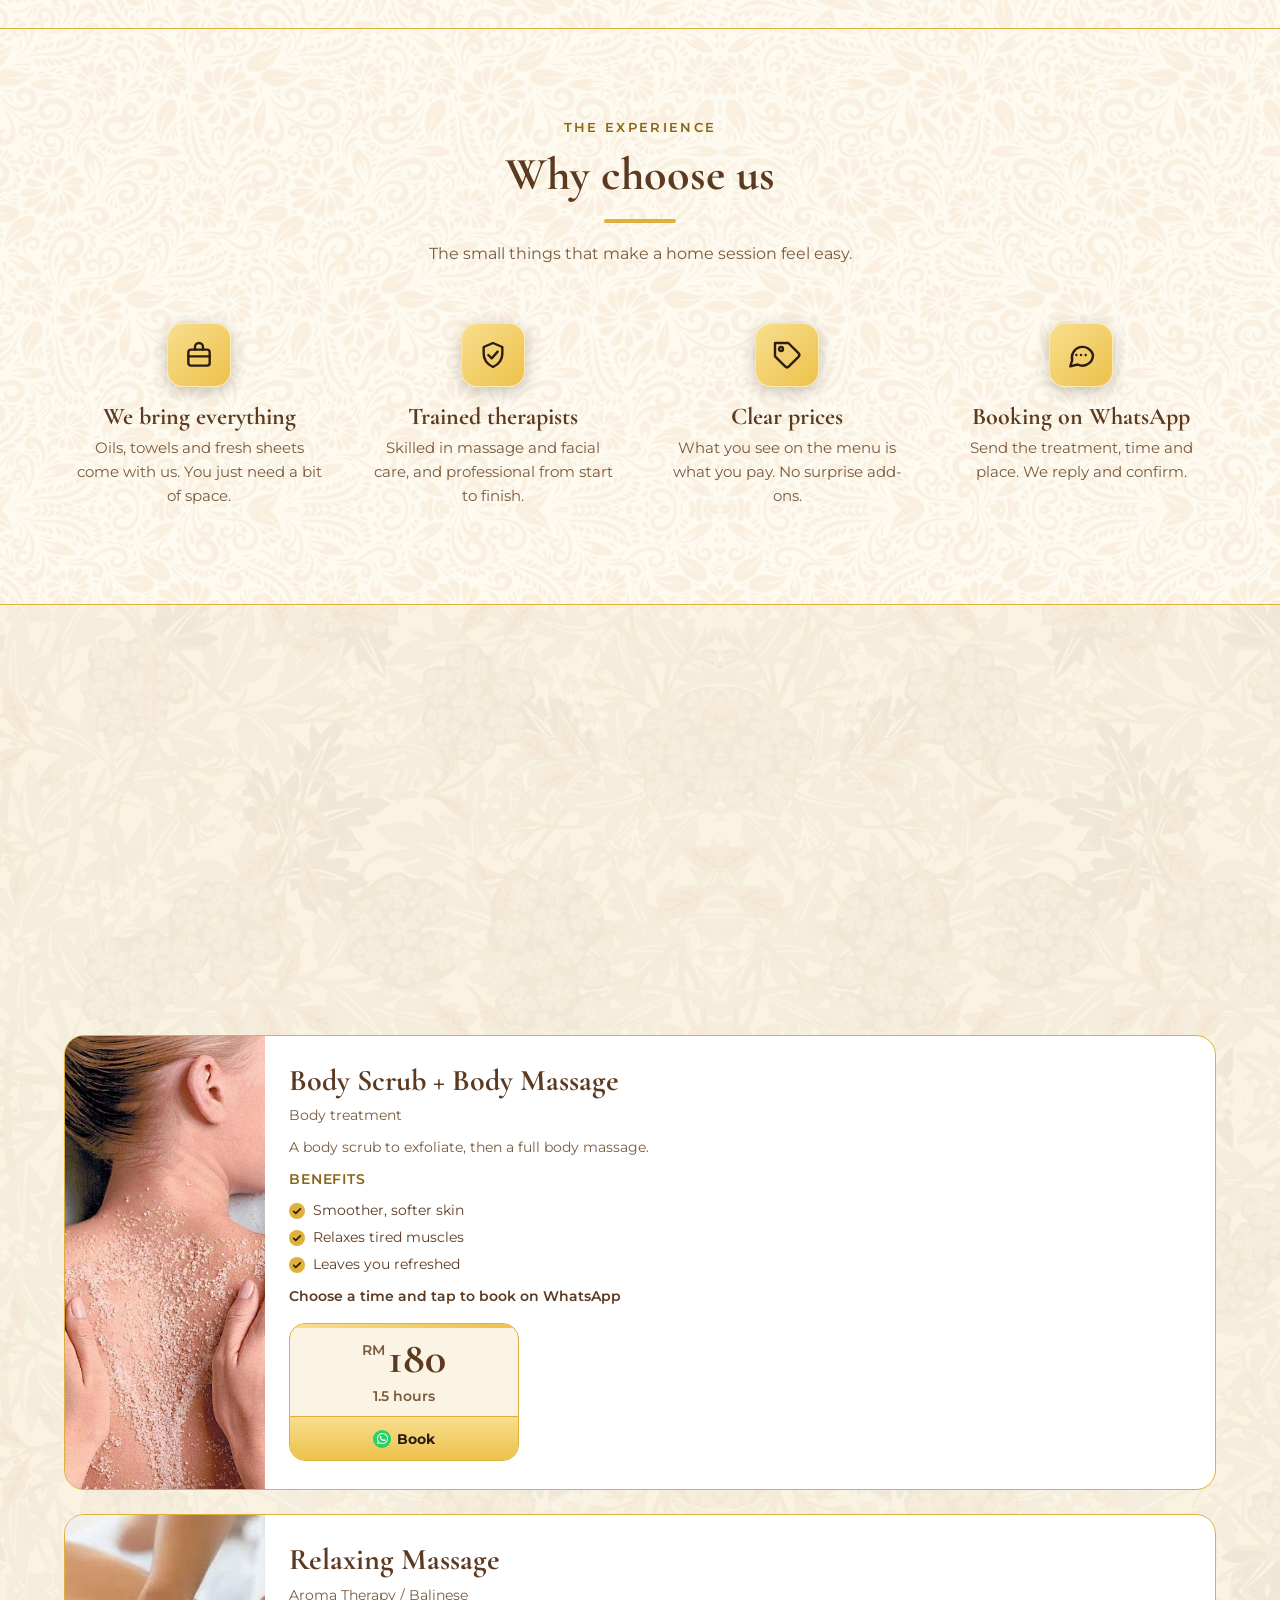
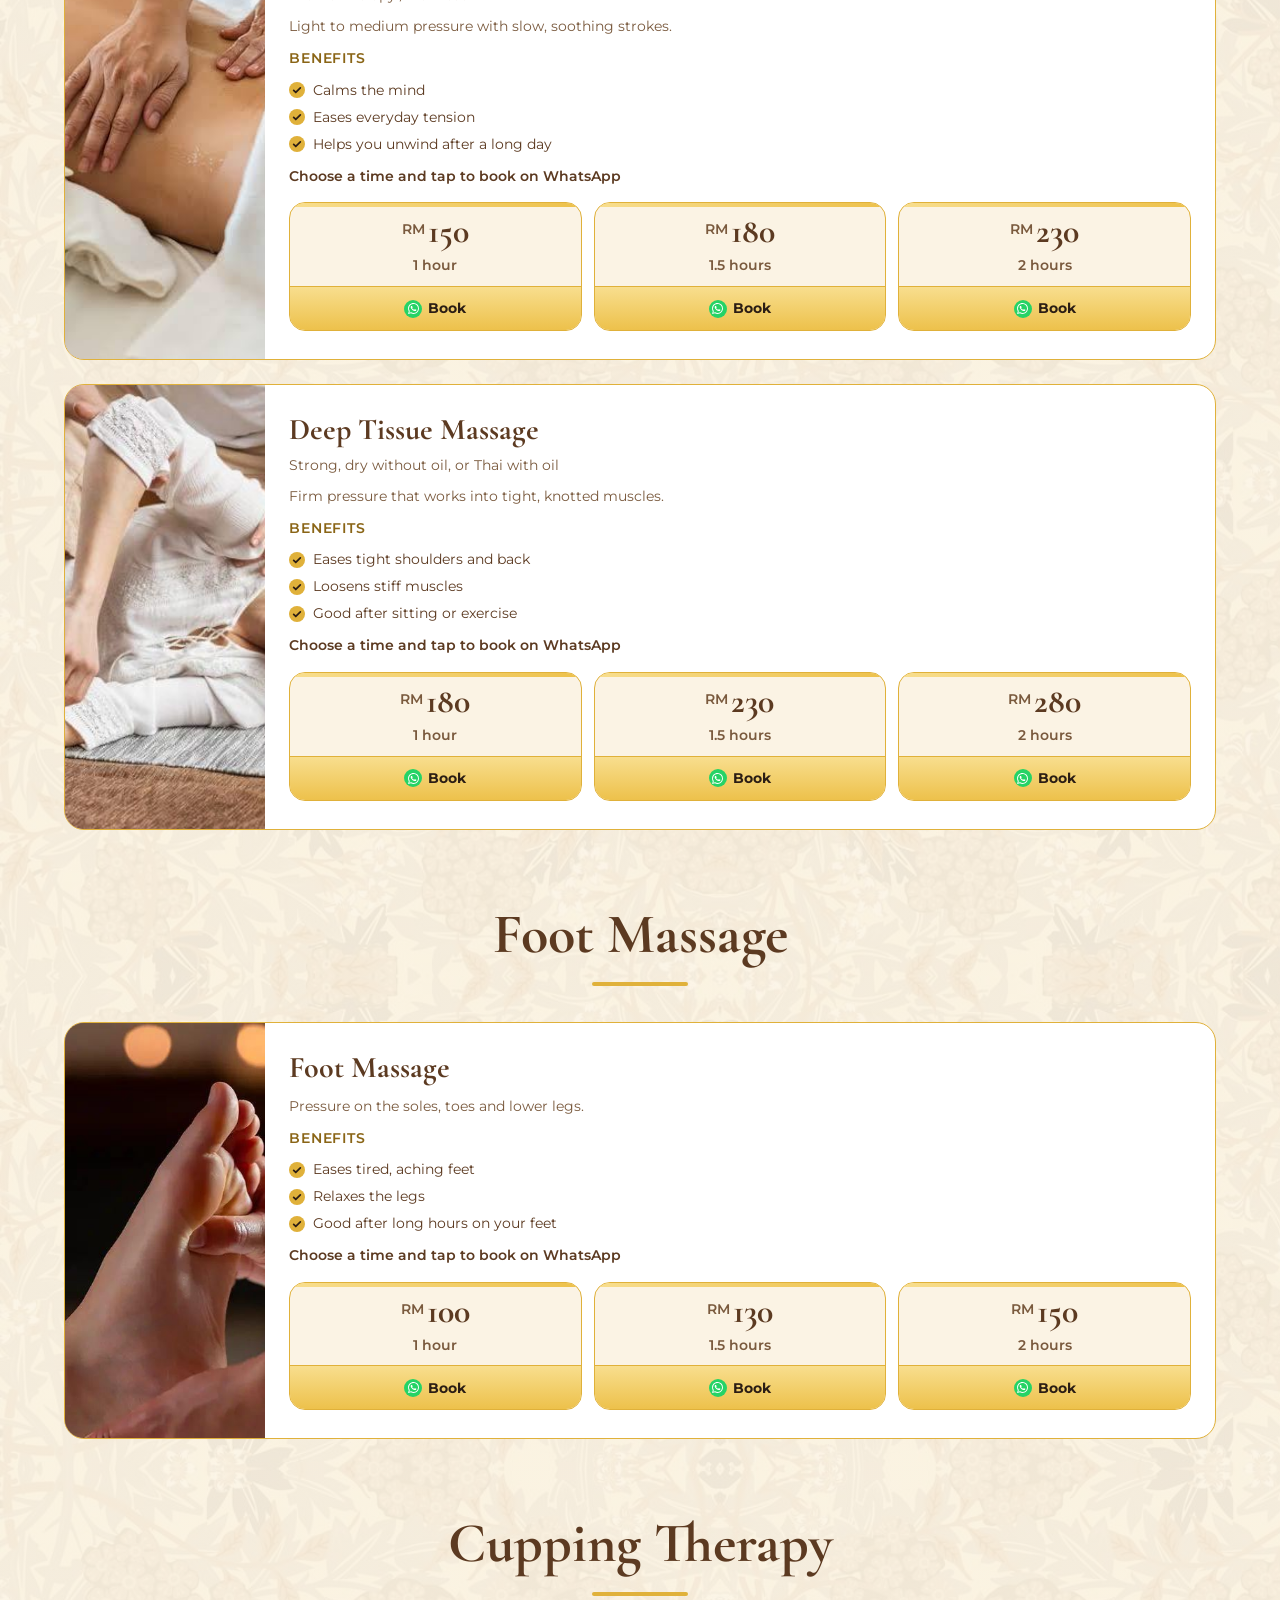
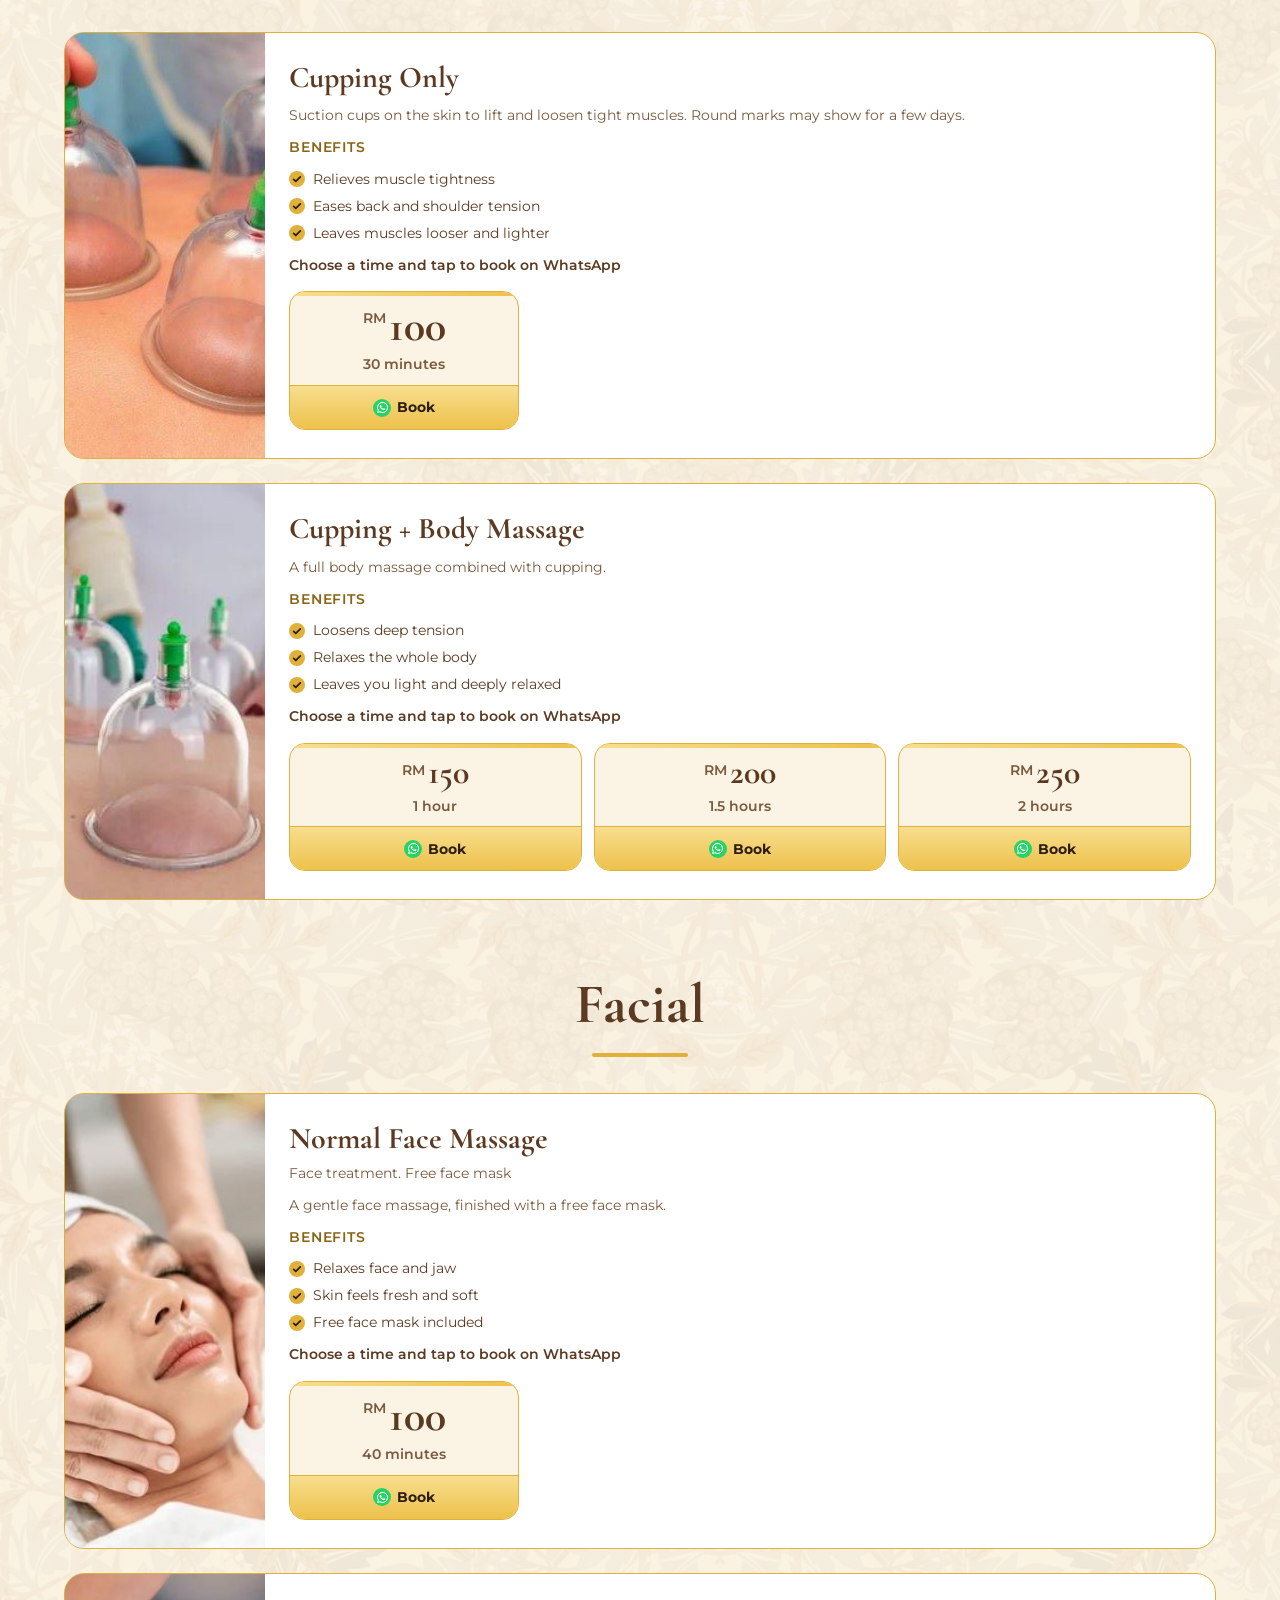
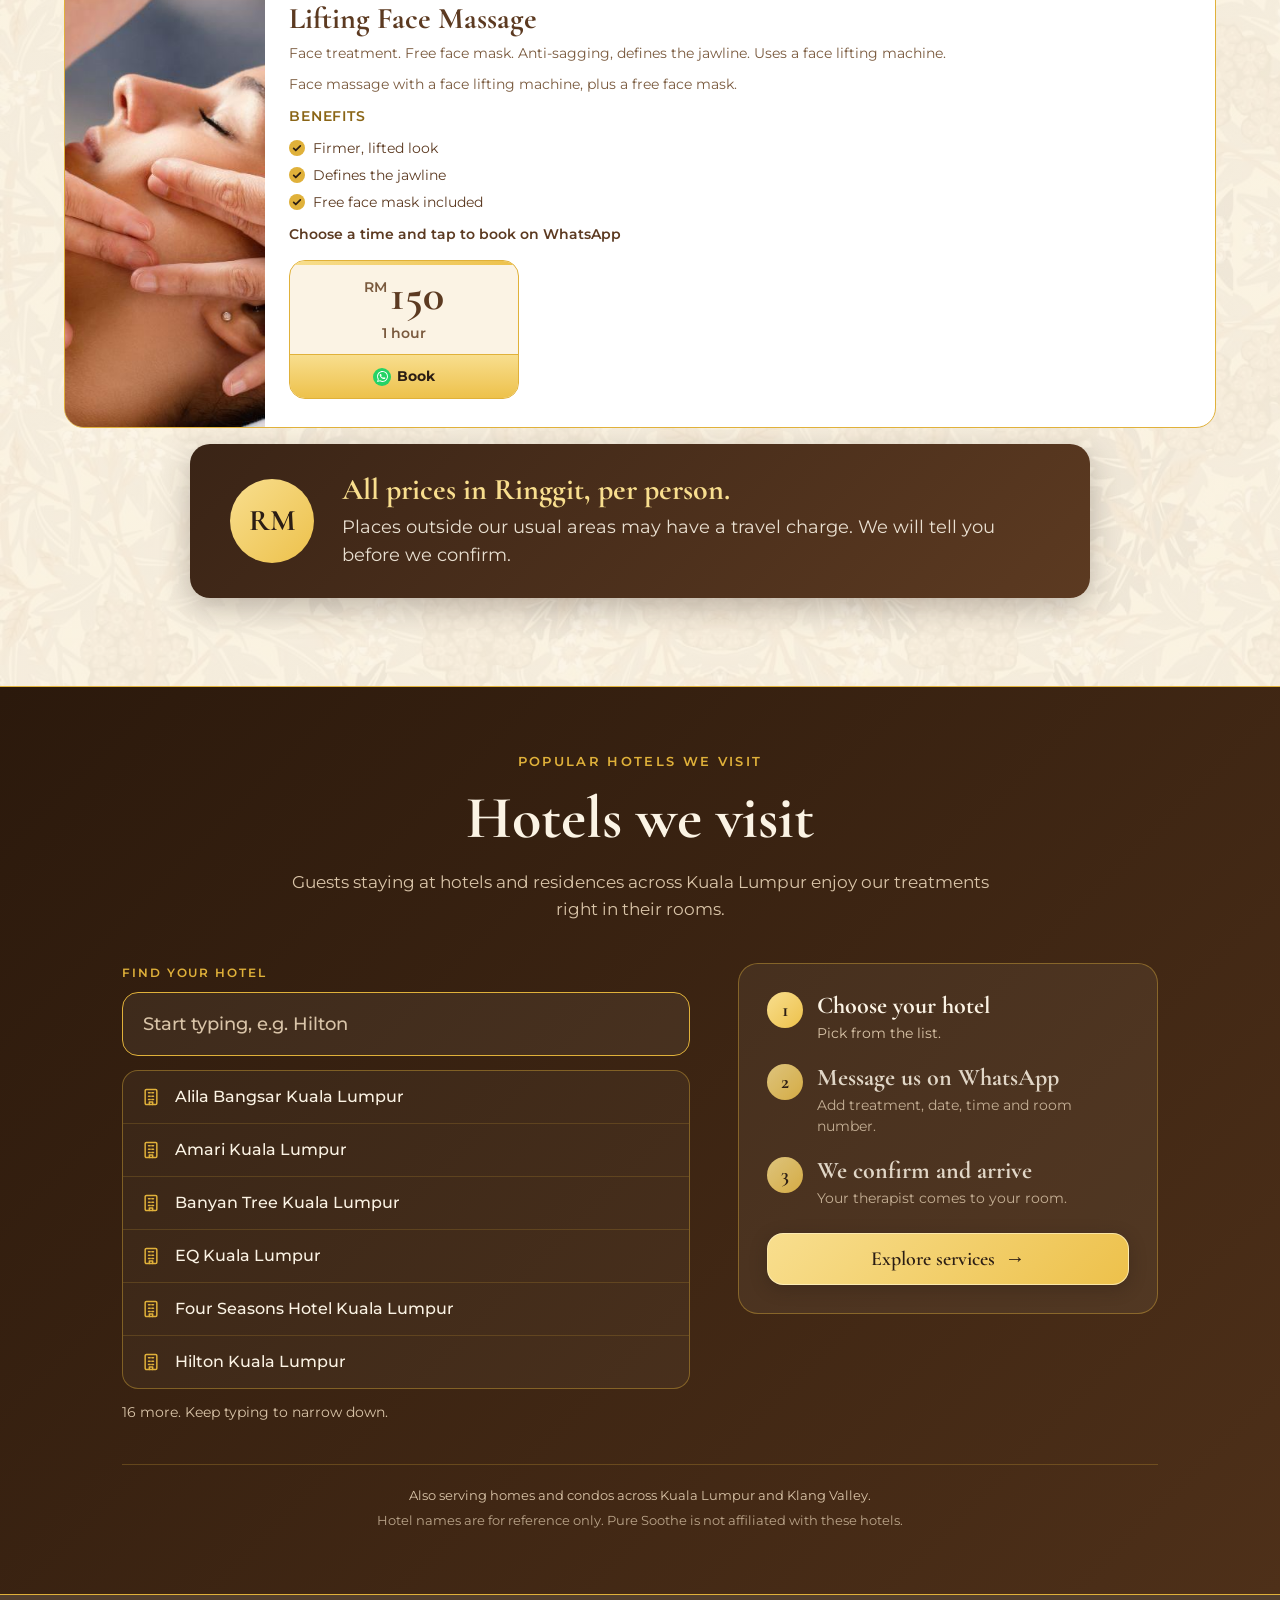
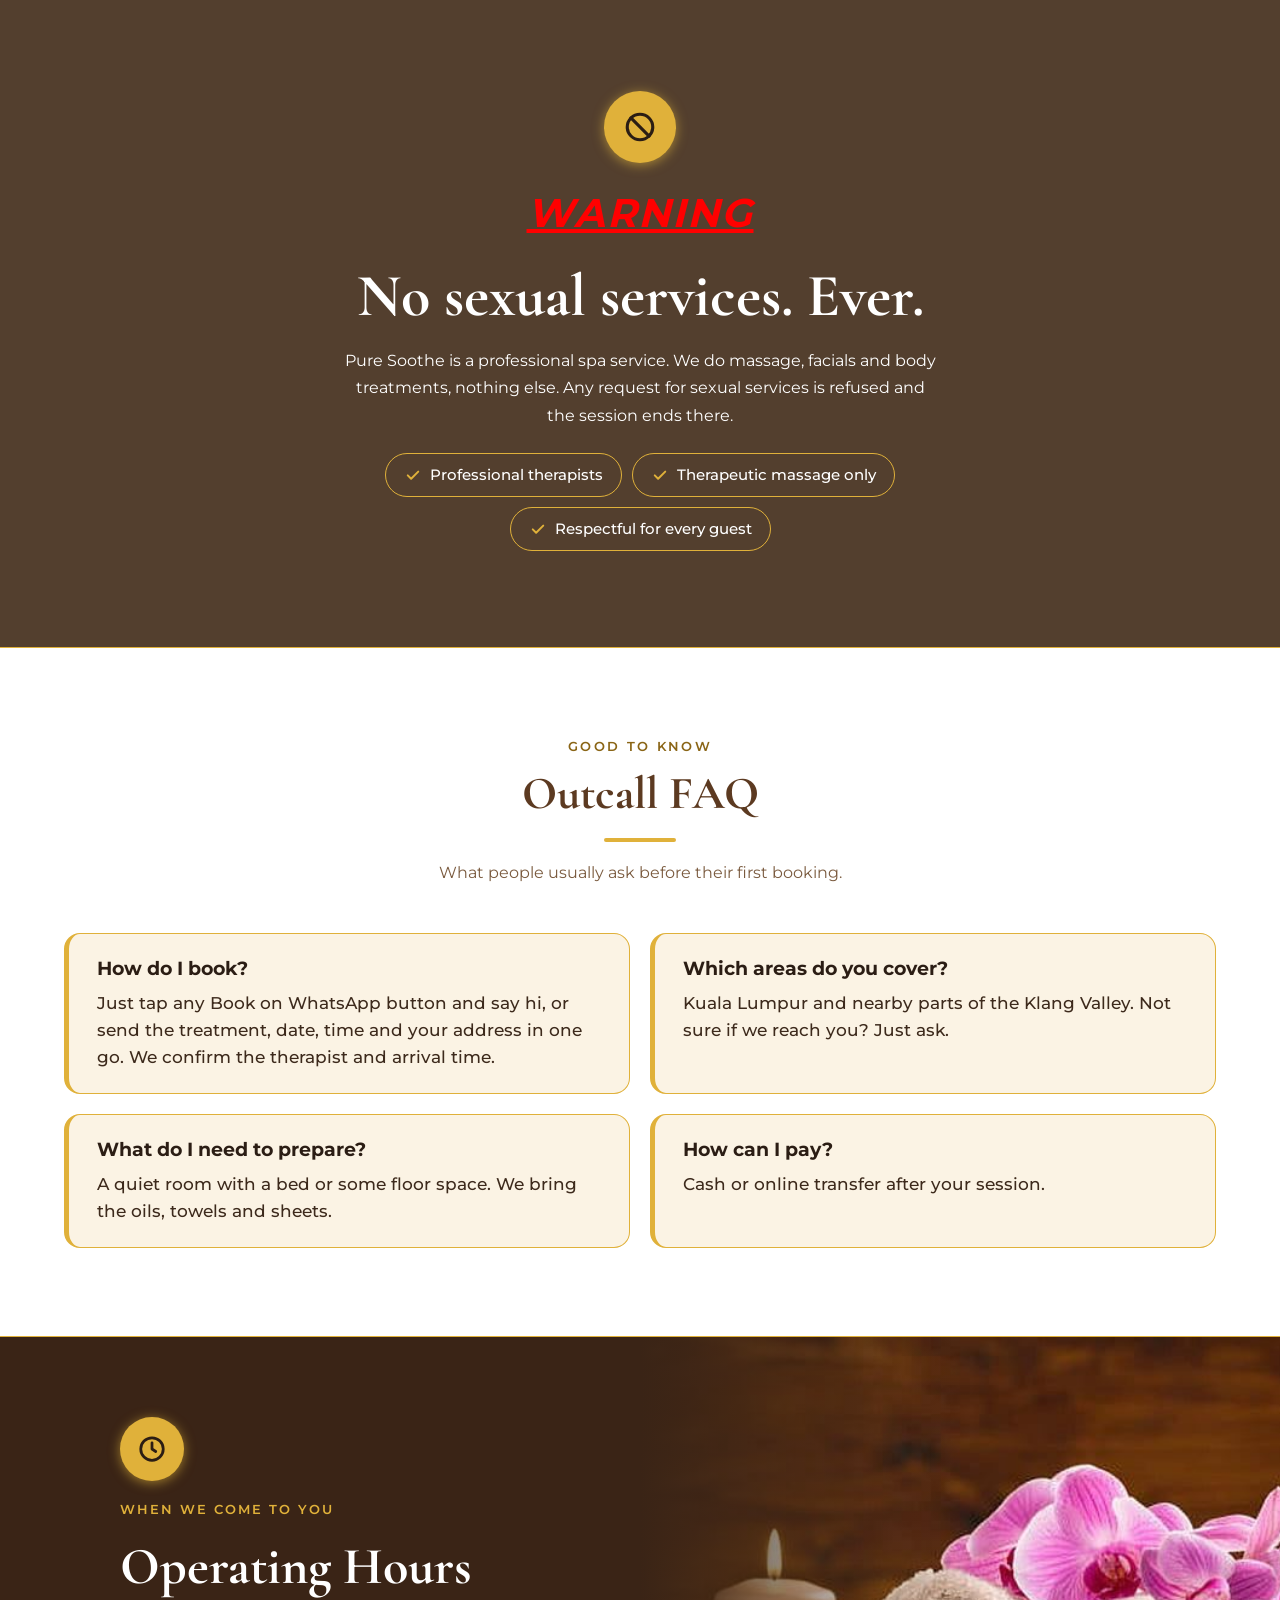
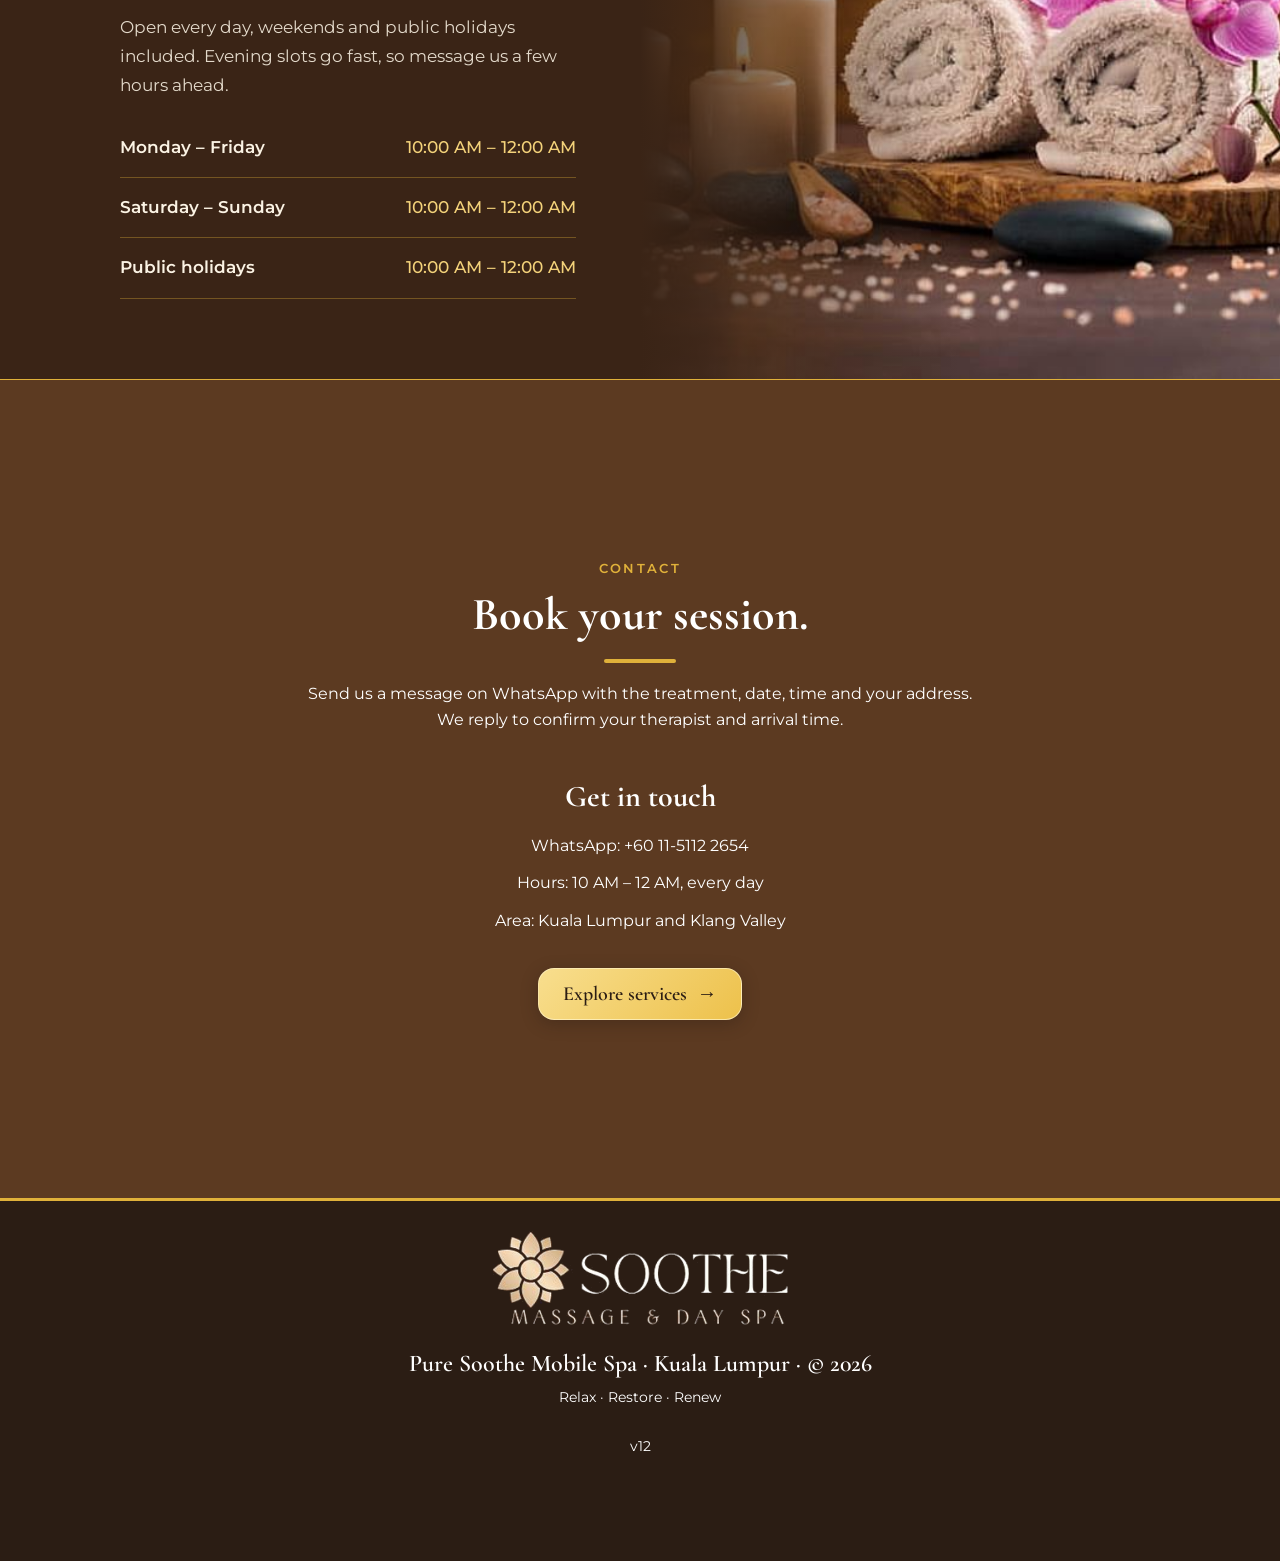
==== commit c8764ec1: "v12: #65 tappable price tiles, #66 generic message, #67 Area served nav, #68 focus rings (see claude" ====
--- a/index.html
+++ b/index.html
@@ -20,7 +20,7 @@
   <link rel="stylesheet" href="css/style.css">
 </head>
 <body>
-  <!-- Pure Soothe Mobile Spa, build puresoothe-v11 -->
+  <!-- Pure Soothe Mobile Spa, build puresoothe-v12 -->
 
   <!-- 1. Nav -->
   <header class="nav">
@@ -32,10 +32,11 @@
           <ul id="nav-menu">
             <li><a href="#home"><span class="nl">Home</span></a></li>
             <li><a href="#services"><span class="nl">Services</span></a></li>
+            <li><a href="#hotels"><span class="nl">Area served</span></a></li>
             <li><a href="#contact"><span class="nl">Contact</span></a></li>
           </ul>
         </nav>
-        <span class="nav-book"><a class="btn btn-wa" href="https://wa.me/601151122654?text=Hi%20Pure%20Soothe%2C%20I%27d%20like%20to%20book%20a%20session." target="_blank" rel="noopener"><span class="wa-icon"><svg viewBox="0 0 24 24" aria-hidden="true" focusable="false"><path d="M17.472 14.382c-.297-.149-1.758-.867-2.03-.967-.273-.099-.471-.148-.67.15-.197.297-.767.966-.94 1.164-.173.199-.347.223-.644.075-.297-.15-1.255-.463-2.39-1.475-.883-.788-1.48-1.761-1.653-2.059-.173-.297-.018-.458.13-.606.134-.133.298-.347.446-.52.149-.174.198-.298.298-.497.099-.198.05-.371-.025-.52-.075-.149-.669-1.612-.916-2.207-.242-.579-.487-.5-.669-.51-.173-.008-.371-.01-.57-.01-.198 0-.52.074-.792.372-.272.297-1.04 1.016-1.04 2.479 0 1.462 1.065 2.875 1.213 3.074.149.198 2.096 3.2 5.077 4.487.709.306 1.262.489 1.694.625.712.227 1.36.195 1.871.118.571-.085 1.758-.719 2.006-1.413.248-.694.248-1.289.173-1.413-.074-.124-.272-.198-.57-.347m-5.421 7.403h-.004a9.87 9.87 0 01-5.031-1.378l-.361-.214-3.741.982.998-3.648-.235-.374a9.86 9.86 0 01-1.51-5.26c.001-5.45 4.436-9.884 9.888-9.884 2.64 0 5.122 1.03 6.988 2.898a9.825 9.825 0 012.893 6.994c-.003 5.45-4.437 9.884-9.885 9.884m8.413-18.297A11.815 11.815 0 0012.05 0C5.495 0 .16 5.335.157 11.892c0 2.096.547 4.142 1.588 5.945L.057 24l6.305-1.654a11.882 11.882 0 005.683 1.448h.005c6.554 0 11.89-5.335 11.893-11.893a11.821 11.821 0 00-3.48-8.413Z"/></svg></span><span>Book on WhatsApp</span></a></span>
+        <span class="nav-book"><a class="btn btn-wa" href="https://wa.me/601151122654?text=Hi%20Pure%20Soothe%2C%20I%27d%20like%20to%20book%20a%20massage%20or%20treatment." target="_blank" rel="noopener"><span class="wa-icon"><svg viewBox="0 0 24 24" aria-hidden="true" focusable="false"><path d="M17.472 14.382c-.297-.149-1.758-.867-2.03-.967-.273-.099-.471-.148-.67.15-.197.297-.767.966-.94 1.164-.173.199-.347.223-.644.075-.297-.15-1.255-.463-2.39-1.475-.883-.788-1.48-1.761-1.653-2.059-.173-.297-.018-.458.13-.606.134-.133.298-.347.446-.52.149-.174.198-.298.298-.497.099-.198.05-.371-.025-.52-.075-.149-.669-1.612-.916-2.207-.242-.579-.487-.5-.669-.51-.173-.008-.371-.01-.57-.01-.198 0-.52.074-.792.372-.272.297-1.04 1.016-1.04 2.479 0 1.462 1.065 2.875 1.213 3.074.149.198 2.096 3.2 5.077 4.487.709.306 1.262.489 1.694.625.712.227 1.36.195 1.871.118.571-.085 1.758-.719 2.006-1.413.248-.694.248-1.289.173-1.413-.074-.124-.272-.198-.57-.347m-5.421 7.403h-.004a9.87 9.87 0 01-5.031-1.378l-.361-.214-3.741.982.998-3.648-.235-.374a9.86 9.86 0 01-1.51-5.26c.001-5.45 4.436-9.884 9.888-9.884 2.64 0 5.122 1.03 6.988 2.898a9.825 9.825 0 012.893 6.994c-.003 5.45-4.437 9.884-9.885 9.884m8.413-18.297A11.815 11.815 0 0012.05 0C5.495 0 .16 5.335.157 11.892c0 2.096.547 4.142 1.588 5.945L.057 24l6.305-1.654a11.882 11.882 0 005.683 1.448h.005c6.554 0 11.89-5.335 11.893-11.893a11.821 11.821 0 00-3.48-8.413Z"/></svg></span><span>Book on WhatsApp</span></a></span>
       </div>
     </div>
   </header>
@@ -51,7 +52,7 @@
         <p class="intro">Welcome to Pure Soothe. Let the calm come to you: relaxing massage, facials and spa care at your home or hotel in Kuala Lumpur.</p>
         <div class="hero-ctas">
           <a class="btn btn-gold" href="#services">Explore Services →</a>
-          <a class="btn btn-wa" href="https://wa.me/601151122654?text=Hi%20Pure%20Soothe%2C%20I%27d%20like%20to%20book%20a%20session." target="_blank" rel="noopener"><span class="wa-icon"><svg viewBox="0 0 24 24" aria-hidden="true" focusable="false"><path d="M17.472 14.382c-.297-.149-1.758-.867-2.03-.967-.273-.099-.471-.148-.67.15-.197.297-.767.966-.94 1.164-.173.199-.347.223-.644.075-.297-.15-1.255-.463-2.39-1.475-.883-.788-1.48-1.761-1.653-2.059-.173-.297-.018-.458.13-.606.134-.133.298-.347.446-.52.149-.174.198-.298.298-.497.099-.198.05-.371-.025-.52-.075-.149-.669-1.612-.916-2.207-.242-.579-.487-.5-.669-.51-.173-.008-.371-.01-.57-.01-.198 0-.52.074-.792.372-.272.297-1.04 1.016-1.04 2.479 0 1.462 1.065 2.875 1.213 3.074.149.198 2.096 3.2 5.077 4.487.709.306 1.262.489 1.694.625.712.227 1.36.195 1.871.118.571-.085 1.758-.719 2.006-1.413.248-.694.248-1.289.173-1.413-.074-.124-.272-.198-.57-.347m-5.421 7.403h-.004a9.87 9.87 0 01-5.031-1.378l-.361-.214-3.741.982.998-3.648-.235-.374a9.86 9.86 0 01-1.51-5.26c.001-5.45 4.436-9.884 9.888-9.884 2.64 0 5.122 1.03 6.988 2.898a9.825 9.825 0 012.893 6.994c-.003 5.45-4.437 9.884-9.885 9.884m8.413-18.297A11.815 11.815 0 0012.05 0C5.495 0 .16 5.335.157 11.892c0 2.096.547 4.142 1.588 5.945L.057 24l6.305-1.654a11.882 11.882 0 005.683 1.448h.005c6.554 0 11.89-5.335 11.893-11.893a11.821 11.821 0 00-3.48-8.413Z"/></svg></span><span>Book on WhatsApp</span></a>
+          <a class="btn btn-wa" href="https://wa.me/601151122654?text=Hi%20Pure%20Soothe%2C%20I%27d%20like%20to%20book%20a%20massage%20or%20treatment." target="_blank" rel="noopener"><span class="wa-icon"><svg viewBox="0 0 24 24" aria-hidden="true" focusable="false"><path d="M17.472 14.382c-.297-.149-1.758-.867-2.03-.967-.273-.099-.471-.148-.67.15-.197.297-.767.966-.94 1.164-.173.199-.347.223-.644.075-.297-.15-1.255-.463-2.39-1.475-.883-.788-1.48-1.761-1.653-2.059-.173-.297-.018-.458.13-.606.134-.133.298-.347.446-.52.149-.174.198-.298.298-.497.099-.198.05-.371-.025-.52-.075-.149-.669-1.612-.916-2.207-.242-.579-.487-.5-.669-.51-.173-.008-.371-.01-.57-.01-.198 0-.52.074-.792.372-.272.297-1.04 1.016-1.04 2.479 0 1.462 1.065 2.875 1.213 3.074.149.198 2.096 3.2 5.077 4.487.709.306 1.262.489 1.694.625.712.227 1.36.195 1.871.118.571-.085 1.758-.719 2.006-1.413.248-.694.248-1.289.173-1.413-.074-.124-.272-.198-.57-.347m-5.421 7.403h-.004a9.87 9.87 0 01-5.031-1.378l-.361-.214-3.741.982.998-3.648-.235-.374a9.86 9.86 0 01-1.51-5.26c.001-5.45 4.436-9.884 9.888-9.884 2.64 0 5.122 1.03 6.988 2.898a9.825 9.825 0 012.893 6.994c-.003 5.45-4.437 9.884-9.885 9.884m8.413-18.297A11.815 11.815 0 0012.05 0C5.495 0 .16 5.335.157 11.892c0 2.096.547 4.142 1.588 5.945L.057 24l6.305-1.654a11.882 11.882 0 005.683 1.448h.005c6.554 0 11.89-5.335 11.893-11.893a11.821 11.821 0 00-3.48-8.413Z"/></svg></span><span>Book on WhatsApp</span></a>
         </div>
       </div>
     </section>
@@ -171,9 +172,9 @@
             <h4>Body Scrub + Body Massage</h4>
             <p class="desc">Body treatment</p>
             <div class="benefits"><p class="b-desc">A body scrub to exfoliate, then a full body massage.</p><span class="b-label">Benefits</span><ul class="b-list"><li><span class="b-tick" aria-hidden="true"><svg width="16" height="16" viewBox="0 0 24 24" focusable="false"><circle cx="12" cy="12" r="12" fill="#E0B13A"/><path d="M7 12.5l3.2 3.2L17 8.8" fill="none" stroke="#2B1D14" stroke-width="2.6" stroke-linecap="round" stroke-linejoin="round"/></svg></span><span class="b-text">Smoother, softer skin</span></li><li><span class="b-tick" aria-hidden="true"><svg width="16" height="16" viewBox="0 0 24 24" focusable="false"><circle cx="12" cy="12" r="12" fill="#E0B13A"/><path d="M7 12.5l3.2 3.2L17 8.8" fill="none" stroke="#2B1D14" stroke-width="2.6" stroke-linecap="round" stroke-linejoin="round"/></svg></span><span class="b-text">Relaxes tired muscles</span></li><li><span class="b-tick" aria-hidden="true"><svg width="16" height="16" viewBox="0 0 24 24" focusable="false"><circle cx="12" cy="12" r="12" fill="#E0B13A"/><path d="M7 12.5l3.2 3.2L17 8.8" fill="none" stroke="#2B1D14" stroke-width="2.6" stroke-linecap="round" stroke-linejoin="round"/></svg></span><span class="b-text">Leaves you refreshed</span></li></ul></div>
-            <div class="chips single" style="--n:1"><div class="tile" data-duration="1 hour 30 minutes" data-price="180"><span class="t-price"><span class="rm">RM</span><span class="amt">180</span></span><span class="t-dur">1 hour 30 min</span></div></div>
-          </div>
-          <div class="card-cta"><a class="btn btn-wa" href="https://wa.me/601151122654?text=Hi%20Pure%20Soothe%2C%20I%27d%20like%20to%20book%3A%0ATreatment%3A%20Body%20Scrub%20%2B%20Body%20Massage%0ADuration%3A%201%20hour%2030%20min" target="_blank" rel="noopener"><span class="wa-icon"><svg viewBox="0 0 24 24" aria-hidden="true" focusable="false"><path d="M17.472 14.382c-.297-.149-1.758-.867-2.03-.967-.273-.099-.471-.148-.67.15-.197.297-.767.966-.94 1.164-.173.199-.347.223-.644.075-.297-.15-1.255-.463-2.39-1.475-.883-.788-1.48-1.761-1.653-2.059-.173-.297-.018-.458.13-.606.134-.133.298-.347.446-.52.149-.174.198-.298.298-.497.099-.198.05-.371-.025-.52-.075-.149-.669-1.612-.916-2.207-.242-.579-.487-.5-.669-.51-.173-.008-.371-.01-.57-.01-.198 0-.52.074-.792.372-.272.297-1.04 1.016-1.04 2.479 0 1.462 1.065 2.875 1.213 3.074.149.198 2.096 3.2 5.077 4.487.709.306 1.262.489 1.694.625.712.227 1.36.195 1.871.118.571-.085 1.758-.719 2.006-1.413.248-.694.248-1.289.173-1.413-.074-.124-.272-.198-.57-.347m-5.421 7.403h-.004a9.87 9.87 0 01-5.031-1.378l-.361-.214-3.741.982.998-3.648-.235-.374a9.86 9.86 0 01-1.51-5.26c.001-5.45 4.436-9.884 9.888-9.884 2.64 0 5.122 1.03 6.988 2.898a9.825 9.825 0 012.893 6.994c-.003 5.45-4.437 9.884-9.885 9.884m8.413-18.297A11.815 11.815 0 0012.05 0C5.495 0 .16 5.335.157 11.892c0 2.096.547 4.142 1.588 5.945L.057 24l6.305-1.654a11.882 11.882 0 005.683 1.448h.005c6.554 0 11.89-5.335 11.893-11.893a11.821 11.821 0 00-3.48-8.413Z"/></svg></span><span>Book on WhatsApp</span></a></div>
+            <p class="tile-hint">Choose a time and tap to book on WhatsApp</p>
+            <div class="chips single" style="--n:1"><a class="tile" href="https://wa.me/601151122654?text=Hi%20Pure%20Soothe%2C%20I%27d%20like%20to%20book%3A%0ATreatment%3A%20Body%20Scrub%20%2B%20Body%20Massage%0ADuration%3A%201.5%20hours%0APrice%3A%20RM%20180" target="_blank" rel="noopener" aria-label="Book Body Scrub + Body Massage, 1.5 hours, RM 180 on WhatsApp" data-duration="1 hour 30 minutes" data-price="180"><span class="t-price"><span class="rm">RM</span><span class="amt">180</span></span><span class="t-dur">1.5 hours</span><span class="t-book"><span class="t-wa" aria-hidden="true"><svg viewBox="0 0 24 24" focusable="false"><path d="M17.472 14.382c-.297-.149-1.758-.867-2.03-.967-.273-.099-.471-.148-.67.15-.197.297-.767.966-.94 1.164-.173.199-.347.223-.644.075-.297-.15-1.255-.463-2.39-1.475-.883-.788-1.48-1.761-1.653-2.059-.173-.297-.018-.458.13-.606.134-.133.298-.347.446-.52.149-.174.198-.298.298-.497.099-.198.05-.371-.025-.52-.075-.149-.669-1.612-.916-2.207-.242-.579-.487-.5-.669-.51-.173-.008-.371-.01-.57-.01-.198 0-.52.074-.792.372-.272.297-1.04 1.016-1.04 2.479 0 1.462 1.065 2.875 1.213 3.074.149.198 2.096 3.2 5.077 4.487.709.306 1.262.489 1.694.625.712.227 1.36.195 1.871.118.571-.085 1.758-.719 2.006-1.413.248-.694.248-1.289.173-1.413-.074-.124-.272-.198-.57-.347m-5.421 7.403h-.004a9.87 9.87 0 01-5.031-1.378l-.361-.214-3.741.982.998-3.648-.235-.374a9.86 9.86 0 01-1.51-5.26c.001-5.45 4.436-9.884 9.888-9.884 2.64 0 5.122 1.03 6.988 2.898a9.825 9.825 0 012.893 6.994c-.003 5.45-4.437 9.884-9.885 9.884m8.413-18.297A11.815 11.815 0 0012.05 0C5.495 0 .16 5.335.157 11.892c0 2.096.547 4.142 1.588 5.945L.057 24l6.305-1.654a11.882 11.882 0 005.683 1.448h.005c6.554 0 11.89-5.335 11.893-11.893a11.821 11.821 0 00-3.48-8.413Z"/></svg></span>Book</span></a></div>
+          </div>
         </article>
         <article class="card" data-treatment="Relaxing Massage">
           <div class="photo" role="img" aria-label="Relaxing Massage" style="background-image:url(images/relaxing-massage.jpg)"></div>
@@ -181,9 +182,9 @@
             <h4>Relaxing Massage</h4>
             <p class="desc">Aroma Therapy / Balinese</p>
             <div class="benefits"><p class="b-desc">Light to medium pressure with slow, soothing strokes.</p><span class="b-label">Benefits</span><ul class="b-list"><li><span class="b-tick" aria-hidden="true"><svg width="16" height="16" viewBox="0 0 24 24" focusable="false"><circle cx="12" cy="12" r="12" fill="#E0B13A"/><path d="M7 12.5l3.2 3.2L17 8.8" fill="none" stroke="#2B1D14" stroke-width="2.6" stroke-linecap="round" stroke-linejoin="round"/></svg></span><span class="b-text">Calms the mind</span></li><li><span class="b-tick" aria-hidden="true"><svg width="16" height="16" viewBox="0 0 24 24" focusable="false"><circle cx="12" cy="12" r="12" fill="#E0B13A"/><path d="M7 12.5l3.2 3.2L17 8.8" fill="none" stroke="#2B1D14" stroke-width="2.6" stroke-linecap="round" stroke-linejoin="round"/></svg></span><span class="b-text">Eases everyday tension</span></li><li><span class="b-tick" aria-hidden="true"><svg width="16" height="16" viewBox="0 0 24 24" focusable="false"><circle cx="12" cy="12" r="12" fill="#E0B13A"/><path d="M7 12.5l3.2 3.2L17 8.8" fill="none" stroke="#2B1D14" stroke-width="2.6" stroke-linecap="round" stroke-linejoin="round"/></svg></span><span class="b-text">Helps you unwind after a long day</span></li></ul></div>
-            <div class="chips" style="--n:3"><div class="tile" data-duration="1 hour" data-price="150"><span class="t-price"><span class="rm">RM</span><span class="amt">150</span></span><span class="t-dur">1 hour</span></div><div class="tile" data-duration="90 minutes" data-price="180"><span class="t-price"><span class="rm">RM</span><span class="amt">180</span></span><span class="t-dur">90 min</span></div><div class="tile" data-duration="2 hours" data-price="230"><span class="t-price"><span class="rm">RM</span><span class="amt">230</span></span><span class="t-dur">2 hours</span></div></div>
-          </div>
-          <div class="card-cta"><a class="btn btn-wa" href="https://wa.me/601151122654?text=Hi%20Pure%20Soothe%2C%20I%27d%20like%20to%20book%3A%0ATreatment%3A%20Relaxing%20Massage%0ADuration%3A%20___%20%281%20hour%20%2F%2090%20min%20%2F%202%20hours%29" target="_blank" rel="noopener"><span class="wa-icon"><svg viewBox="0 0 24 24" aria-hidden="true" focusable="false"><path d="M17.472 14.382c-.297-.149-1.758-.867-2.03-.967-.273-.099-.471-.148-.67.15-.197.297-.767.966-.94 1.164-.173.199-.347.223-.644.075-.297-.15-1.255-.463-2.39-1.475-.883-.788-1.48-1.761-1.653-2.059-.173-.297-.018-.458.13-.606.134-.133.298-.347.446-.52.149-.174.198-.298.298-.497.099-.198.05-.371-.025-.52-.075-.149-.669-1.612-.916-2.207-.242-.579-.487-.5-.669-.51-.173-.008-.371-.01-.57-.01-.198 0-.52.074-.792.372-.272.297-1.04 1.016-1.04 2.479 0 1.462 1.065 2.875 1.213 3.074.149.198 2.096 3.2 5.077 4.487.709.306 1.262.489 1.694.625.712.227 1.36.195 1.871.118.571-.085 1.758-.719 2.006-1.413.248-.694.248-1.289.173-1.413-.074-.124-.272-.198-.57-.347m-5.421 7.403h-.004a9.87 9.87 0 01-5.031-1.378l-.361-.214-3.741.982.998-3.648-.235-.374a9.86 9.86 0 01-1.51-5.26c.001-5.45 4.436-9.884 9.888-9.884 2.64 0 5.122 1.03 6.988 2.898a9.825 9.825 0 012.893 6.994c-.003 5.45-4.437 9.884-9.885 9.884m8.413-18.297A11.815 11.815 0 0012.05 0C5.495 0 .16 5.335.157 11.892c0 2.096.547 4.142 1.588 5.945L.057 24l6.305-1.654a11.882 11.882 0 005.683 1.448h.005c6.554 0 11.89-5.335 11.893-11.893a11.821 11.821 0 00-3.48-8.413Z"/></svg></span><span>Book on WhatsApp</span></a></div>
+            <p class="tile-hint">Choose a time and tap to book on WhatsApp</p>
+            <div class="chips" style="--n:3"><a class="tile" href="https://wa.me/601151122654?text=Hi%20Pure%20Soothe%2C%20I%27d%20like%20to%20book%3A%0ATreatment%3A%20Relaxing%20Massage%0ADuration%3A%201%20hour%0APrice%3A%20RM%20150" target="_blank" rel="noopener" aria-label="Book Relaxing Massage, 1 hour, RM 150 on WhatsApp" data-duration="1 hour" data-price="150"><span class="t-price"><span class="rm">RM</span><span class="amt">150</span></span><span class="t-dur">1 hour</span><span class="t-book"><span class="t-wa" aria-hidden="true"><svg viewBox="0 0 24 24" focusable="false"><path d="M17.472 14.382c-.297-.149-1.758-.867-2.03-.967-.273-.099-.471-.148-.67.15-.197.297-.767.966-.94 1.164-.173.199-.347.223-.644.075-.297-.15-1.255-.463-2.39-1.475-.883-.788-1.48-1.761-1.653-2.059-.173-.297-.018-.458.13-.606.134-.133.298-.347.446-.52.149-.174.198-.298.298-.497.099-.198.05-.371-.025-.52-.075-.149-.669-1.612-.916-2.207-.242-.579-.487-.5-.669-.51-.173-.008-.371-.01-.57-.01-.198 0-.52.074-.792.372-.272.297-1.04 1.016-1.04 2.479 0 1.462 1.065 2.875 1.213 3.074.149.198 2.096 3.2 5.077 4.487.709.306 1.262.489 1.694.625.712.227 1.36.195 1.871.118.571-.085 1.758-.719 2.006-1.413.248-.694.248-1.289.173-1.413-.074-.124-.272-.198-.57-.347m-5.421 7.403h-.004a9.87 9.87 0 01-5.031-1.378l-.361-.214-3.741.982.998-3.648-.235-.374a9.86 9.86 0 01-1.51-5.26c.001-5.45 4.436-9.884 9.888-9.884 2.64 0 5.122 1.03 6.988 2.898a9.825 9.825 0 012.893 6.994c-.003 5.45-4.437 9.884-9.885 9.884m8.413-18.297A11.815 11.815 0 0012.05 0C5.495 0 .16 5.335.157 11.892c0 2.096.547 4.142 1.588 5.945L.057 24l6.305-1.654a11.882 11.882 0 005.683 1.448h.005c6.554 0 11.89-5.335 11.893-11.893a11.821 11.821 0 00-3.48-8.413Z"/></svg></span>Book</span></a><a class="tile" href="https://wa.me/601151122654?text=Hi%20Pure%20Soothe%2C%20I%27d%20like%20to%20book%3A%0ATreatment%3A%20Relaxing%20Massage%0ADuration%3A%201.5%20hours%0APrice%3A%20RM%20180" target="_blank" rel="noopener" aria-label="Book Relaxing Massage, 1.5 hours, RM 180 on WhatsApp" data-duration="90 minutes" data-price="180"><span class="t-price"><span class="rm">RM</span><span class="amt">180</span></span><span class="t-dur">1.5 hours</span><span class="t-book"><span class="t-wa" aria-hidden="true"><svg viewBox="0 0 24 24" focusable="false"><path d="M17.472 14.382c-.297-.149-1.758-.867-2.03-.967-.273-.099-.471-.148-.67.15-.197.297-.767.966-.94 1.164-.173.199-.347.223-.644.075-.297-.15-1.255-.463-2.39-1.475-.883-.788-1.48-1.761-1.653-2.059-.173-.297-.018-.458.13-.606.134-.133.298-.347.446-.52.149-.174.198-.298.298-.497.099-.198.05-.371-.025-.52-.075-.149-.669-1.612-.916-2.207-.242-.579-.487-.5-.669-.51-.173-.008-.371-.01-.57-.01-.198 0-.52.074-.792.372-.272.297-1.04 1.016-1.04 2.479 0 1.462 1.065 2.875 1.213 3.074.149.198 2.096 3.2 5.077 4.487.709.306 1.262.489 1.694.625.712.227 1.36.195 1.871.118.571-.085 1.758-.719 2.006-1.413.248-.694.248-1.289.173-1.413-.074-.124-.272-.198-.57-.347m-5.421 7.403h-.004a9.87 9.87 0 01-5.031-1.378l-.361-.214-3.741.982.998-3.648-.235-.374a9.86 9.86 0 01-1.51-5.26c.001-5.45 4.436-9.884 9.888-9.884 2.64 0 5.122 1.03 6.988 2.898a9.825 9.825 0 012.893 6.994c-.003 5.45-4.437 9.884-9.885 9.884m8.413-18.297A11.815 11.815 0 0012.05 0C5.495 0 .16 5.335.157 11.892c0 2.096.547 4.142 1.588 5.945L.057 24l6.305-1.654a11.882 11.882 0 005.683 1.448h.005c6.554 0 11.89-5.335 11.893-11.893a11.821 11.821 0 00-3.48-8.413Z"/></svg></span>Book</span></a><a class="tile" href="https://wa.me/601151122654?text=Hi%20Pure%20Soothe%2C%20I%27d%20like%20to%20book%3A%0ATreatment%3A%20Relaxing%20Massage%0ADuration%3A%202%20hours%0APrice%3A%20RM%20230" target="_blank" rel="noopener" aria-label="Book Relaxing Massage, 2 hours, RM 230 on WhatsApp" data-duration="2 hours" data-price="230"><span class="t-price"><span class="rm">RM</span><span class="amt">230</span></span><span class="t-dur">2 hours</span><span class="t-book"><span class="t-wa" aria-hidden="true"><svg viewBox="0 0 24 24" focusable="false"><path d="M17.472 14.382c-.297-.149-1.758-.867-2.03-.967-.273-.099-.471-.148-.67.15-.197.297-.767.966-.94 1.164-.173.199-.347.223-.644.075-.297-.15-1.255-.463-2.39-1.475-.883-.788-1.48-1.761-1.653-2.059-.173-.297-.018-.458.13-.606.134-.133.298-.347.446-.52.149-.174.198-.298.298-.497.099-.198.05-.371-.025-.52-.075-.149-.669-1.612-.916-2.207-.242-.579-.487-.5-.669-.51-.173-.008-.371-.01-.57-.01-.198 0-.52.074-.792.372-.272.297-1.04 1.016-1.04 2.479 0 1.462 1.065 2.875 1.213 3.074.149.198 2.096 3.2 5.077 4.487.709.306 1.262.489 1.694.625.712.227 1.36.195 1.871.118.571-.085 1.758-.719 2.006-1.413.248-.694.248-1.289.173-1.413-.074-.124-.272-.198-.57-.347m-5.421 7.403h-.004a9.87 9.87 0 01-5.031-1.378l-.361-.214-3.741.982.998-3.648-.235-.374a9.86 9.86 0 01-1.51-5.26c.001-5.45 4.436-9.884 9.888-9.884 2.64 0 5.122 1.03 6.988 2.898a9.825 9.825 0 012.893 6.994c-.003 5.45-4.437 9.884-9.885 9.884m8.413-18.297A11.815 11.815 0 0012.05 0C5.495 0 .16 5.335.157 11.892c0 2.096.547 4.142 1.588 5.945L.057 24l6.305-1.654a11.882 11.882 0 005.683 1.448h.005c6.554 0 11.89-5.335 11.893-11.893a11.821 11.821 0 00-3.48-8.413Z"/></svg></span>Book</span></a></div>
+          </div>
         </article>
         <article class="card" data-treatment="Deep Tissue Massage">
           <div class="photo" role="img" aria-label="Deep Tissue Massage" style="background-image:url(images/deep-tissue-massage.jpg)"></div>
@@ -191,9 +192,9 @@
             <h4>Deep Tissue Massage</h4>
             <p class="desc">Strong, dry without oil, or Thai with oil</p>
             <div class="benefits"><p class="b-desc">Firm pressure that works into tight, knotted muscles.</p><span class="b-label">Benefits</span><ul class="b-list"><li><span class="b-tick" aria-hidden="true"><svg width="16" height="16" viewBox="0 0 24 24" focusable="false"><circle cx="12" cy="12" r="12" fill="#E0B13A"/><path d="M7 12.5l3.2 3.2L17 8.8" fill="none" stroke="#2B1D14" stroke-width="2.6" stroke-linecap="round" stroke-linejoin="round"/></svg></span><span class="b-text">Eases tight shoulders and back</span></li><li><span class="b-tick" aria-hidden="true"><svg width="16" height="16" viewBox="0 0 24 24" focusable="false"><circle cx="12" cy="12" r="12" fill="#E0B13A"/><path d="M7 12.5l3.2 3.2L17 8.8" fill="none" stroke="#2B1D14" stroke-width="2.6" stroke-linecap="round" stroke-linejoin="round"/></svg></span><span class="b-text">Loosens stiff muscles</span></li><li><span class="b-tick" aria-hidden="true"><svg width="16" height="16" viewBox="0 0 24 24" focusable="false"><circle cx="12" cy="12" r="12" fill="#E0B13A"/><path d="M7 12.5l3.2 3.2L17 8.8" fill="none" stroke="#2B1D14" stroke-width="2.6" stroke-linecap="round" stroke-linejoin="round"/></svg></span><span class="b-text">Good after sitting or exercise</span></li></ul></div>
-            <div class="chips" style="--n:3"><div class="tile" data-duration="1 hour" data-price="180"><span class="t-price"><span class="rm">RM</span><span class="amt">180</span></span><span class="t-dur">1 hour</span></div><div class="tile" data-duration="90 minutes" data-price="230"><span class="t-price"><span class="rm">RM</span><span class="amt">230</span></span><span class="t-dur">90 min</span></div><div class="tile" data-duration="2 hours" data-price="280"><span class="t-price"><span class="rm">RM</span><span class="amt">280</span></span><span class="t-dur">2 hours</span></div></div>
-          </div>
-          <div class="card-cta"><a class="btn btn-wa" href="https://wa.me/601151122654?text=Hi%20Pure%20Soothe%2C%20I%27d%20like%20to%20book%3A%0ATreatment%3A%20Deep%20Tissue%20Massage%0ADuration%3A%20___%20%281%20hour%20%2F%2090%20min%20%2F%202%20hours%29" target="_blank" rel="noopener"><span class="wa-icon"><svg viewBox="0 0 24 24" aria-hidden="true" focusable="false"><path d="M17.472 14.382c-.297-.149-1.758-.867-2.03-.967-.273-.099-.471-.148-.67.15-.197.297-.767.966-.94 1.164-.173.199-.347.223-.644.075-.297-.15-1.255-.463-2.39-1.475-.883-.788-1.48-1.761-1.653-2.059-.173-.297-.018-.458.13-.606.134-.133.298-.347.446-.52.149-.174.198-.298.298-.497.099-.198.05-.371-.025-.52-.075-.149-.669-1.612-.916-2.207-.242-.579-.487-.5-.669-.51-.173-.008-.371-.01-.57-.01-.198 0-.52.074-.792.372-.272.297-1.04 1.016-1.04 2.479 0 1.462 1.065 2.875 1.213 3.074.149.198 2.096 3.2 5.077 4.487.709.306 1.262.489 1.694.625.712.227 1.36.195 1.871.118.571-.085 1.758-.719 2.006-1.413.248-.694.248-1.289.173-1.413-.074-.124-.272-.198-.57-.347m-5.421 7.403h-.004a9.87 9.87 0 01-5.031-1.378l-.361-.214-3.741.982.998-3.648-.235-.374a9.86 9.86 0 01-1.51-5.26c.001-5.45 4.436-9.884 9.888-9.884 2.64 0 5.122 1.03 6.988 2.898a9.825 9.825 0 012.893 6.994c-.003 5.45-4.437 9.884-9.885 9.884m8.413-18.297A11.815 11.815 0 0012.05 0C5.495 0 .16 5.335.157 11.892c0 2.096.547 4.142 1.588 5.945L.057 24l6.305-1.654a11.882 11.882 0 005.683 1.448h.005c6.554 0 11.89-5.335 11.893-11.893a11.821 11.821 0 00-3.48-8.413Z"/></svg></span><span>Book on WhatsApp</span></a></div>
+            <p class="tile-hint">Choose a time and tap to book on WhatsApp</p>
+            <div class="chips" style="--n:3"><a class="tile" href="https://wa.me/601151122654?text=Hi%20Pure%20Soothe%2C%20I%27d%20like%20to%20book%3A%0ATreatment%3A%20Deep%20Tissue%20Massage%0ADuration%3A%201%20hour%0APrice%3A%20RM%20180" target="_blank" rel="noopener" aria-label="Book Deep Tissue Massage, 1 hour, RM 180 on WhatsApp" data-duration="1 hour" data-price="180"><span class="t-price"><span class="rm">RM</span><span class="amt">180</span></span><span class="t-dur">1 hour</span><span class="t-book"><span class="t-wa" aria-hidden="true"><svg viewBox="0 0 24 24" focusable="false"><path d="M17.472 14.382c-.297-.149-1.758-.867-2.03-.967-.273-.099-.471-.148-.67.15-.197.297-.767.966-.94 1.164-.173.199-.347.223-.644.075-.297-.15-1.255-.463-2.39-1.475-.883-.788-1.48-1.761-1.653-2.059-.173-.297-.018-.458.13-.606.134-.133.298-.347.446-.52.149-.174.198-.298.298-.497.099-.198.05-.371-.025-.52-.075-.149-.669-1.612-.916-2.207-.242-.579-.487-.5-.669-.51-.173-.008-.371-.01-.57-.01-.198 0-.52.074-.792.372-.272.297-1.04 1.016-1.04 2.479 0 1.462 1.065 2.875 1.213 3.074.149.198 2.096 3.2 5.077 4.487.709.306 1.262.489 1.694.625.712.227 1.36.195 1.871.118.571-.085 1.758-.719 2.006-1.413.248-.694.248-1.289.173-1.413-.074-.124-.272-.198-.57-.347m-5.421 7.403h-.004a9.87 9.87 0 01-5.031-1.378l-.361-.214-3.741.982.998-3.648-.235-.374a9.86 9.86 0 01-1.51-5.26c.001-5.45 4.436-9.884 9.888-9.884 2.64 0 5.122 1.03 6.988 2.898a9.825 9.825 0 012.893 6.994c-.003 5.45-4.437 9.884-9.885 9.884m8.413-18.297A11.815 11.815 0 0012.05 0C5.495 0 .16 5.335.157 11.892c0 2.096.547 4.142 1.588 5.945L.057 24l6.305-1.654a11.882 11.882 0 005.683 1.448h.005c6.554 0 11.89-5.335 11.893-11.893a11.821 11.821 0 00-3.48-8.413Z"/></svg></span>Book</span></a><a class="tile" href="https://wa.me/601151122654?text=Hi%20Pure%20Soothe%2C%20I%27d%20like%20to%20book%3A%0ATreatment%3A%20Deep%20Tissue%20Massage%0ADuration%3A%201.5%20hours%0APrice%3A%20RM%20230" target="_blank" rel="noopener" aria-label="Book Deep Tissue Massage, 1.5 hours, RM 230 on WhatsApp" data-duration="90 minutes" data-price="230"><span class="t-price"><span class="rm">RM</span><span class="amt">230</span></span><span class="t-dur">1.5 hours</span><span class="t-book"><span class="t-wa" aria-hidden="true"><svg viewBox="0 0 24 24" focusable="false"><path d="M17.472 14.382c-.297-.149-1.758-.867-2.03-.967-.273-.099-.471-.148-.67.15-.197.297-.767.966-.94 1.164-.173.199-.347.223-.644.075-.297-.15-1.255-.463-2.39-1.475-.883-.788-1.48-1.761-1.653-2.059-.173-.297-.018-.458.13-.606.134-.133.298-.347.446-.52.149-.174.198-.298.298-.497.099-.198.05-.371-.025-.52-.075-.149-.669-1.612-.916-2.207-.242-.579-.487-.5-.669-.51-.173-.008-.371-.01-.57-.01-.198 0-.52.074-.792.372-.272.297-1.04 1.016-1.04 2.479 0 1.462 1.065 2.875 1.213 3.074.149.198 2.096 3.2 5.077 4.487.709.306 1.262.489 1.694.625.712.227 1.36.195 1.871.118.571-.085 1.758-.719 2.006-1.413.248-.694.248-1.289.173-1.413-.074-.124-.272-.198-.57-.347m-5.421 7.403h-.004a9.87 9.87 0 01-5.031-1.378l-.361-.214-3.741.982.998-3.648-.235-.374a9.86 9.86 0 01-1.51-5.26c.001-5.45 4.436-9.884 9.888-9.884 2.64 0 5.122 1.03 6.988 2.898a9.825 9.825 0 012.893 6.994c-.003 5.45-4.437 9.884-9.885 9.884m8.413-18.297A11.815 11.815 0 0012.05 0C5.495 0 .16 5.335.157 11.892c0 2.096.547 4.142 1.588 5.945L.057 24l6.305-1.654a11.882 11.882 0 005.683 1.448h.005c6.554 0 11.89-5.335 11.893-11.893a11.821 11.821 0 00-3.48-8.413Z"/></svg></span>Book</span></a><a class="tile" href="https://wa.me/601151122654?text=Hi%20Pure%20Soothe%2C%20I%27d%20like%20to%20book%3A%0ATreatment%3A%20Deep%20Tissue%20Massage%0ADuration%3A%202%20hours%0APrice%3A%20RM%20280" target="_blank" rel="noopener" aria-label="Book Deep Tissue Massage, 2 hours, RM 280 on WhatsApp" data-duration="2 hours" data-price="280"><span class="t-price"><span class="rm">RM</span><span class="amt">280</span></span><span class="t-dur">2 hours</span><span class="t-book"><span class="t-wa" aria-hidden="true"><svg viewBox="0 0 24 24" focusable="false"><path d="M17.472 14.382c-.297-.149-1.758-.867-2.03-.967-.273-.099-.471-.148-.67.15-.197.297-.767.966-.94 1.164-.173.199-.347.223-.644.075-.297-.15-1.255-.463-2.39-1.475-.883-.788-1.48-1.761-1.653-2.059-.173-.297-.018-.458.13-.606.134-.133.298-.347.446-.52.149-.174.198-.298.298-.497.099-.198.05-.371-.025-.52-.075-.149-.669-1.612-.916-2.207-.242-.579-.487-.5-.669-.51-.173-.008-.371-.01-.57-.01-.198 0-.52.074-.792.372-.272.297-1.04 1.016-1.04 2.479 0 1.462 1.065 2.875 1.213 3.074.149.198 2.096 3.2 5.077 4.487.709.306 1.262.489 1.694.625.712.227 1.36.195 1.871.118.571-.085 1.758-.719 2.006-1.413.248-.694.248-1.289.173-1.413-.074-.124-.272-.198-.57-.347m-5.421 7.403h-.004a9.87 9.87 0 01-5.031-1.378l-.361-.214-3.741.982.998-3.648-.235-.374a9.86 9.86 0 01-1.51-5.26c.001-5.45 4.436-9.884 9.888-9.884 2.64 0 5.122 1.03 6.988 2.898a9.825 9.825 0 012.893 6.994c-.003 5.45-4.437 9.884-9.885 9.884m8.413-18.297A11.815 11.815 0 0012.05 0C5.495 0 .16 5.335.157 11.892c0 2.096.547 4.142 1.588 5.945L.057 24l6.305-1.654a11.882 11.882 0 005.683 1.448h.005c6.554 0 11.89-5.335 11.893-11.893a11.821 11.821 0 00-3.48-8.413Z"/></svg></span>Book</span></a></div>
+          </div>
         </article>
         </div>
       </div>
@@ -207,9 +208,9 @@
             <h4>Foot Massage</h4>
             
             <div class="benefits"><p class="b-desc">Pressure on the soles, toes and lower legs.</p><span class="b-label">Benefits</span><ul class="b-list"><li><span class="b-tick" aria-hidden="true"><svg width="16" height="16" viewBox="0 0 24 24" focusable="false"><circle cx="12" cy="12" r="12" fill="#E0B13A"/><path d="M7 12.5l3.2 3.2L17 8.8" fill="none" stroke="#2B1D14" stroke-width="2.6" stroke-linecap="round" stroke-linejoin="round"/></svg></span><span class="b-text">Eases tired, aching feet</span></li><li><span class="b-tick" aria-hidden="true"><svg width="16" height="16" viewBox="0 0 24 24" focusable="false"><circle cx="12" cy="12" r="12" fill="#E0B13A"/><path d="M7 12.5l3.2 3.2L17 8.8" fill="none" stroke="#2B1D14" stroke-width="2.6" stroke-linecap="round" stroke-linejoin="round"/></svg></span><span class="b-text">Relaxes the legs</span></li><li><span class="b-tick" aria-hidden="true"><svg width="16" height="16" viewBox="0 0 24 24" focusable="false"><circle cx="12" cy="12" r="12" fill="#E0B13A"/><path d="M7 12.5l3.2 3.2L17 8.8" fill="none" stroke="#2B1D14" stroke-width="2.6" stroke-linecap="round" stroke-linejoin="round"/></svg></span><span class="b-text">Good after long hours on your feet</span></li></ul></div>
-            <div class="chips" style="--n:3"><div class="tile" data-duration="1 hour" data-price="100"><span class="t-price"><span class="rm">RM</span><span class="amt">100</span></span><span class="t-dur">1 hour</span></div><div class="tile" data-duration="90 minutes" data-price="130"><span class="t-price"><span class="rm">RM</span><span class="amt">130</span></span><span class="t-dur">90 min</span></div><div class="tile" data-duration="2 hours" data-price="150"><span class="t-price"><span class="rm">RM</span><span class="amt">150</span></span><span class="t-dur">2 hours</span></div></div>
-          </div>
-          <div class="card-cta"><a class="btn btn-wa" href="https://wa.me/601151122654?text=Hi%20Pure%20Soothe%2C%20I%27d%20like%20to%20book%3A%0ATreatment%3A%20Foot%20Massage%0ADuration%3A%20___%20%281%20hour%20%2F%2090%20min%20%2F%202%20hours%29" target="_blank" rel="noopener"><span class="wa-icon"><svg viewBox="0 0 24 24" aria-hidden="true" focusable="false"><path d="M17.472 14.382c-.297-.149-1.758-.867-2.03-.967-.273-.099-.471-.148-.67.15-.197.297-.767.966-.94 1.164-.173.199-.347.223-.644.075-.297-.15-1.255-.463-2.39-1.475-.883-.788-1.48-1.761-1.653-2.059-.173-.297-.018-.458.13-.606.134-.133.298-.347.446-.52.149-.174.198-.298.298-.497.099-.198.05-.371-.025-.52-.075-.149-.669-1.612-.916-2.207-.242-.579-.487-.5-.669-.51-.173-.008-.371-.01-.57-.01-.198 0-.52.074-.792.372-.272.297-1.04 1.016-1.04 2.479 0 1.462 1.065 2.875 1.213 3.074.149.198 2.096 3.2 5.077 4.487.709.306 1.262.489 1.694.625.712.227 1.36.195 1.871.118.571-.085 1.758-.719 2.006-1.413.248-.694.248-1.289.173-1.413-.074-.124-.272-.198-.57-.347m-5.421 7.403h-.004a9.87 9.87 0 01-5.031-1.378l-.361-.214-3.741.982.998-3.648-.235-.374a9.86 9.86 0 01-1.51-5.26c.001-5.45 4.436-9.884 9.888-9.884 2.64 0 5.122 1.03 6.988 2.898a9.825 9.825 0 012.893 6.994c-.003 5.45-4.437 9.884-9.885 9.884m8.413-18.297A11.815 11.815 0 0012.05 0C5.495 0 .16 5.335.157 11.892c0 2.096.547 4.142 1.588 5.945L.057 24l6.305-1.654a11.882 11.882 0 005.683 1.448h.005c6.554 0 11.89-5.335 11.893-11.893a11.821 11.821 0 00-3.48-8.413Z"/></svg></span><span>Book on WhatsApp</span></a></div>
+            <p class="tile-hint">Choose a time and tap to book on WhatsApp</p>
+            <div class="chips" style="--n:3"><a class="tile" href="https://wa.me/601151122654?text=Hi%20Pure%20Soothe%2C%20I%27d%20like%20to%20book%3A%0ATreatment%3A%20Foot%20Massage%0ADuration%3A%201%20hour%0APrice%3A%20RM%20100" target="_blank" rel="noopener" aria-label="Book Foot Massage, 1 hour, RM 100 on WhatsApp" data-duration="1 hour" data-price="100"><span class="t-price"><span class="rm">RM</span><span class="amt">100</span></span><span class="t-dur">1 hour</span><span class="t-book"><span class="t-wa" aria-hidden="true"><svg viewBox="0 0 24 24" focusable="false"><path d="M17.472 14.382c-.297-.149-1.758-.867-2.03-.967-.273-.099-.471-.148-.67.15-.197.297-.767.966-.94 1.164-.173.199-.347.223-.644.075-.297-.15-1.255-.463-2.39-1.475-.883-.788-1.48-1.761-1.653-2.059-.173-.297-.018-.458.13-.606.134-.133.298-.347.446-.52.149-.174.198-.298.298-.497.099-.198.05-.371-.025-.52-.075-.149-.669-1.612-.916-2.207-.242-.579-.487-.5-.669-.51-.173-.008-.371-.01-.57-.01-.198 0-.52.074-.792.372-.272.297-1.04 1.016-1.04 2.479 0 1.462 1.065 2.875 1.213 3.074.149.198 2.096 3.2 5.077 4.487.709.306 1.262.489 1.694.625.712.227 1.36.195 1.871.118.571-.085 1.758-.719 2.006-1.413.248-.694.248-1.289.173-1.413-.074-.124-.272-.198-.57-.347m-5.421 7.403h-.004a9.87 9.87 0 01-5.031-1.378l-.361-.214-3.741.982.998-3.648-.235-.374a9.86 9.86 0 01-1.51-5.26c.001-5.45 4.436-9.884 9.888-9.884 2.64 0 5.122 1.03 6.988 2.898a9.825 9.825 0 012.893 6.994c-.003 5.45-4.437 9.884-9.885 9.884m8.413-18.297A11.815 11.815 0 0012.05 0C5.495 0 .16 5.335.157 11.892c0 2.096.547 4.142 1.588 5.945L.057 24l6.305-1.654a11.882 11.882 0 005.683 1.448h.005c6.554 0 11.89-5.335 11.893-11.893a11.821 11.821 0 00-3.48-8.413Z"/></svg></span>Book</span></a><a class="tile" href="https://wa.me/601151122654?text=Hi%20Pure%20Soothe%2C%20I%27d%20like%20to%20book%3A%0ATreatment%3A%20Foot%20Massage%0ADuration%3A%201.5%20hours%0APrice%3A%20RM%20130" target="_blank" rel="noopener" aria-label="Book Foot Massage, 1.5 hours, RM 130 on WhatsApp" data-duration="90 minutes" data-price="130"><span class="t-price"><span class="rm">RM</span><span class="amt">130</span></span><span class="t-dur">1.5 hours</span><span class="t-book"><span class="t-wa" aria-hidden="true"><svg viewBox="0 0 24 24" focusable="false"><path d="M17.472 14.382c-.297-.149-1.758-.867-2.03-.967-.273-.099-.471-.148-.67.15-.197.297-.767.966-.94 1.164-.173.199-.347.223-.644.075-.297-.15-1.255-.463-2.39-1.475-.883-.788-1.48-1.761-1.653-2.059-.173-.297-.018-.458.13-.606.134-.133.298-.347.446-.52.149-.174.198-.298.298-.497.099-.198.05-.371-.025-.52-.075-.149-.669-1.612-.916-2.207-.242-.579-.487-.5-.669-.51-.173-.008-.371-.01-.57-.01-.198 0-.52.074-.792.372-.272.297-1.04 1.016-1.04 2.479 0 1.462 1.065 2.875 1.213 3.074.149.198 2.096 3.2 5.077 4.487.709.306 1.262.489 1.694.625.712.227 1.36.195 1.871.118.571-.085 1.758-.719 2.006-1.413.248-.694.248-1.289.173-1.413-.074-.124-.272-.198-.57-.347m-5.421 7.403h-.004a9.87 9.87 0 01-5.031-1.378l-.361-.214-3.741.982.998-3.648-.235-.374a9.86 9.86 0 01-1.51-5.26c.001-5.45 4.436-9.884 9.888-9.884 2.64 0 5.122 1.03 6.988 2.898a9.825 9.825 0 012.893 6.994c-.003 5.45-4.437 9.884-9.885 9.884m8.413-18.297A11.815 11.815 0 0012.05 0C5.495 0 .16 5.335.157 11.892c0 2.096.547 4.142 1.588 5.945L.057 24l6.305-1.654a11.882 11.882 0 005.683 1.448h.005c6.554 0 11.89-5.335 11.893-11.893a11.821 11.821 0 00-3.48-8.413Z"/></svg></span>Book</span></a><a class="tile" href="https://wa.me/601151122654?text=Hi%20Pure%20Soothe%2C%20I%27d%20like%20to%20book%3A%0ATreatment%3A%20Foot%20Massage%0ADuration%3A%202%20hours%0APrice%3A%20RM%20150" target="_blank" rel="noopener" aria-label="Book Foot Massage, 2 hours, RM 150 on WhatsApp" data-duration="2 hours" data-price="150"><span class="t-price"><span class="rm">RM</span><span class="amt">150</span></span><span class="t-dur">2 hours</span><span class="t-book"><span class="t-wa" aria-hidden="true"><svg viewBox="0 0 24 24" focusable="false"><path d="M17.472 14.382c-.297-.149-1.758-.867-2.03-.967-.273-.099-.471-.148-.67.15-.197.297-.767.966-.94 1.164-.173.199-.347.223-.644.075-.297-.15-1.255-.463-2.39-1.475-.883-.788-1.48-1.761-1.653-2.059-.173-.297-.018-.458.13-.606.134-.133.298-.347.446-.52.149-.174.198-.298.298-.497.099-.198.05-.371-.025-.52-.075-.149-.669-1.612-.916-2.207-.242-.579-.487-.5-.669-.51-.173-.008-.371-.01-.57-.01-.198 0-.52.074-.792.372-.272.297-1.04 1.016-1.04 2.479 0 1.462 1.065 2.875 1.213 3.074.149.198 2.096 3.2 5.077 4.487.709.306 1.262.489 1.694.625.712.227 1.36.195 1.871.118.571-.085 1.758-.719 2.006-1.413.248-.694.248-1.289.173-1.413-.074-.124-.272-.198-.57-.347m-5.421 7.403h-.004a9.87 9.87 0 01-5.031-1.378l-.361-.214-3.741.982.998-3.648-.235-.374a9.86 9.86 0 01-1.51-5.26c.001-5.45 4.436-9.884 9.888-9.884 2.64 0 5.122 1.03 6.988 2.898a9.825 9.825 0 012.893 6.994c-.003 5.45-4.437 9.884-9.885 9.884m8.413-18.297A11.815 11.815 0 0012.05 0C5.495 0 .16 5.335.157 11.892c0 2.096.547 4.142 1.588 5.945L.057 24l6.305-1.654a11.882 11.882 0 005.683 1.448h.005c6.554 0 11.89-5.335 11.893-11.893a11.821 11.821 0 00-3.48-8.413Z"/></svg></span>Book</span></a></div>
+          </div>
         </article>
         </div>
       </div>
@@ -223,9 +224,9 @@
             <h4>Cupping Only</h4>
             
             <div class="benefits"><p class="b-desc">Suction cups on the skin to lift and loosen tight muscles. Round marks may show for a few days.</p><span class="b-label">Benefits</span><ul class="b-list"><li><span class="b-tick" aria-hidden="true"><svg width="16" height="16" viewBox="0 0 24 24" focusable="false"><circle cx="12" cy="12" r="12" fill="#E0B13A"/><path d="M7 12.5l3.2 3.2L17 8.8" fill="none" stroke="#2B1D14" stroke-width="2.6" stroke-linecap="round" stroke-linejoin="round"/></svg></span><span class="b-text">Relieves muscle tightness</span></li><li><span class="b-tick" aria-hidden="true"><svg width="16" height="16" viewBox="0 0 24 24" focusable="false"><circle cx="12" cy="12" r="12" fill="#E0B13A"/><path d="M7 12.5l3.2 3.2L17 8.8" fill="none" stroke="#2B1D14" stroke-width="2.6" stroke-linecap="round" stroke-linejoin="round"/></svg></span><span class="b-text">Eases back and shoulder tension</span></li><li><span class="b-tick" aria-hidden="true"><svg width="16" height="16" viewBox="0 0 24 24" focusable="false"><circle cx="12" cy="12" r="12" fill="#E0B13A"/><path d="M7 12.5l3.2 3.2L17 8.8" fill="none" stroke="#2B1D14" stroke-width="2.6" stroke-linecap="round" stroke-linejoin="round"/></svg></span><span class="b-text">Leaves muscles looser and lighter</span></li></ul></div>
-            <div class="chips single" style="--n:1"><div class="tile" data-duration="30 minutes" data-price="100"><span class="t-price"><span class="rm">RM</span><span class="amt">100</span></span><span class="t-dur">30 min</span></div></div>
-          </div>
-          <div class="card-cta"><a class="btn btn-wa" href="https://wa.me/601151122654?text=Hi%20Pure%20Soothe%2C%20I%27d%20like%20to%20book%3A%0ATreatment%3A%20Cupping%20Only%0ADuration%3A%2030%20min" target="_blank" rel="noopener"><span class="wa-icon"><svg viewBox="0 0 24 24" aria-hidden="true" focusable="false"><path d="M17.472 14.382c-.297-.149-1.758-.867-2.03-.967-.273-.099-.471-.148-.67.15-.197.297-.767.966-.94 1.164-.173.199-.347.223-.644.075-.297-.15-1.255-.463-2.39-1.475-.883-.788-1.48-1.761-1.653-2.059-.173-.297-.018-.458.13-.606.134-.133.298-.347.446-.52.149-.174.198-.298.298-.497.099-.198.05-.371-.025-.52-.075-.149-.669-1.612-.916-2.207-.242-.579-.487-.5-.669-.51-.173-.008-.371-.01-.57-.01-.198 0-.52.074-.792.372-.272.297-1.04 1.016-1.04 2.479 0 1.462 1.065 2.875 1.213 3.074.149.198 2.096 3.2 5.077 4.487.709.306 1.262.489 1.694.625.712.227 1.36.195 1.871.118.571-.085 1.758-.719 2.006-1.413.248-.694.248-1.289.173-1.413-.074-.124-.272-.198-.57-.347m-5.421 7.403h-.004a9.87 9.87 0 01-5.031-1.378l-.361-.214-3.741.982.998-3.648-.235-.374a9.86 9.86 0 01-1.51-5.26c.001-5.45 4.436-9.884 9.888-9.884 2.64 0 5.122 1.03 6.988 2.898a9.825 9.825 0 012.893 6.994c-.003 5.45-4.437 9.884-9.885 9.884m8.413-18.297A11.815 11.815 0 0012.05 0C5.495 0 .16 5.335.157 11.892c0 2.096.547 4.142 1.588 5.945L.057 24l6.305-1.654a11.882 11.882 0 005.683 1.448h.005c6.554 0 11.89-5.335 11.893-11.893a11.821 11.821 0 00-3.48-8.413Z"/></svg></span><span>Book on WhatsApp</span></a></div>
+            <p class="tile-hint">Choose a time and tap to book on WhatsApp</p>
+            <div class="chips single" style="--n:1"><a class="tile" href="https://wa.me/601151122654?text=Hi%20Pure%20Soothe%2C%20I%27d%20like%20to%20book%3A%0ATreatment%3A%20Cupping%20Only%0ADuration%3A%2030%20minutes%0APrice%3A%20RM%20100" target="_blank" rel="noopener" aria-label="Book Cupping Only, 30 minutes, RM 100 on WhatsApp" data-duration="30 minutes" data-price="100"><span class="t-price"><span class="rm">RM</span><span class="amt">100</span></span><span class="t-dur">30 minutes</span><span class="t-book"><span class="t-wa" aria-hidden="true"><svg viewBox="0 0 24 24" focusable="false"><path d="M17.472 14.382c-.297-.149-1.758-.867-2.03-.967-.273-.099-.471-.148-.67.15-.197.297-.767.966-.94 1.164-.173.199-.347.223-.644.075-.297-.15-1.255-.463-2.39-1.475-.883-.788-1.48-1.761-1.653-2.059-.173-.297-.018-.458.13-.606.134-.133.298-.347.446-.52.149-.174.198-.298.298-.497.099-.198.05-.371-.025-.52-.075-.149-.669-1.612-.916-2.207-.242-.579-.487-.5-.669-.51-.173-.008-.371-.01-.57-.01-.198 0-.52.074-.792.372-.272.297-1.04 1.016-1.04 2.479 0 1.462 1.065 2.875 1.213 3.074.149.198 2.096 3.2 5.077 4.487.709.306 1.262.489 1.694.625.712.227 1.36.195 1.871.118.571-.085 1.758-.719 2.006-1.413.248-.694.248-1.289.173-1.413-.074-.124-.272-.198-.57-.347m-5.421 7.403h-.004a9.87 9.87 0 01-5.031-1.378l-.361-.214-3.741.982.998-3.648-.235-.374a9.86 9.86 0 01-1.51-5.26c.001-5.45 4.436-9.884 9.888-9.884 2.64 0 5.122 1.03 6.988 2.898a9.825 9.825 0 012.893 6.994c-.003 5.45-4.437 9.884-9.885 9.884m8.413-18.297A11.815 11.815 0 0012.05 0C5.495 0 .16 5.335.157 11.892c0 2.096.547 4.142 1.588 5.945L.057 24l6.305-1.654a11.882 11.882 0 005.683 1.448h.005c6.554 0 11.89-5.335 11.893-11.893a11.821 11.821 0 00-3.48-8.413Z"/></svg></span>Book</span></a></div>
+          </div>
         </article>
         <article class="card" data-treatment="Cupping + Body Massage">
           <div class="photo" role="img" aria-label="Cupping + Body Massage" style="background-image:url(images/cupping-body-massage.jpg)"></div>
@@ -233,9 +234,9 @@
             <h4>Cupping + Body Massage</h4>
             
             <div class="benefits"><p class="b-desc">A full body massage combined with cupping.</p><span class="b-label">Benefits</span><ul class="b-list"><li><span class="b-tick" aria-hidden="true"><svg width="16" height="16" viewBox="0 0 24 24" focusable="false"><circle cx="12" cy="12" r="12" fill="#E0B13A"/><path d="M7 12.5l3.2 3.2L17 8.8" fill="none" stroke="#2B1D14" stroke-width="2.6" stroke-linecap="round" stroke-linejoin="round"/></svg></span><span class="b-text">Loosens deep tension</span></li><li><span class="b-tick" aria-hidden="true"><svg width="16" height="16" viewBox="0 0 24 24" focusable="false"><circle cx="12" cy="12" r="12" fill="#E0B13A"/><path d="M7 12.5l3.2 3.2L17 8.8" fill="none" stroke="#2B1D14" stroke-width="2.6" stroke-linecap="round" stroke-linejoin="round"/></svg></span><span class="b-text">Relaxes the whole body</span></li><li><span class="b-tick" aria-hidden="true"><svg width="16" height="16" viewBox="0 0 24 24" focusable="false"><circle cx="12" cy="12" r="12" fill="#E0B13A"/><path d="M7 12.5l3.2 3.2L17 8.8" fill="none" stroke="#2B1D14" stroke-width="2.6" stroke-linecap="round" stroke-linejoin="round"/></svg></span><span class="b-text">Leaves you light and deeply relaxed</span></li></ul></div>
-            <div class="chips" style="--n:3"><div class="tile" data-duration="1 hour" data-price="150"><span class="t-price"><span class="rm">RM</span><span class="amt">150</span></span><span class="t-dur">1 hour</span></div><div class="tile" data-duration="90 minutes" data-price="200"><span class="t-price"><span class="rm">RM</span><span class="amt">200</span></span><span class="t-dur">90 min</span></div><div class="tile" data-duration="2 hours" data-price="250"><span class="t-price"><span class="rm">RM</span><span class="amt">250</span></span><span class="t-dur">2 hours</span></div></div>
-          </div>
-          <div class="card-cta"><a class="btn btn-wa" href="https://wa.me/601151122654?text=Hi%20Pure%20Soothe%2C%20I%27d%20like%20to%20book%3A%0ATreatment%3A%20Cupping%20%2B%20Body%20Massage%0ADuration%3A%20___%20%281%20hour%20%2F%2090%20min%20%2F%202%20hours%29" target="_blank" rel="noopener"><span class="wa-icon"><svg viewBox="0 0 24 24" aria-hidden="true" focusable="false"><path d="M17.472 14.382c-.297-.149-1.758-.867-2.03-.967-.273-.099-.471-.148-.67.15-.197.297-.767.966-.94 1.164-.173.199-.347.223-.644.075-.297-.15-1.255-.463-2.39-1.475-.883-.788-1.48-1.761-1.653-2.059-.173-.297-.018-.458.13-.606.134-.133.298-.347.446-.52.149-.174.198-.298.298-.497.099-.198.05-.371-.025-.52-.075-.149-.669-1.612-.916-2.207-.242-.579-.487-.5-.669-.51-.173-.008-.371-.01-.57-.01-.198 0-.52.074-.792.372-.272.297-1.04 1.016-1.04 2.479 0 1.462 1.065 2.875 1.213 3.074.149.198 2.096 3.2 5.077 4.487.709.306 1.262.489 1.694.625.712.227 1.36.195 1.871.118.571-.085 1.758-.719 2.006-1.413.248-.694.248-1.289.173-1.413-.074-.124-.272-.198-.57-.347m-5.421 7.403h-.004a9.87 9.87 0 01-5.031-1.378l-.361-.214-3.741.982.998-3.648-.235-.374a9.86 9.86 0 01-1.51-5.26c.001-5.45 4.436-9.884 9.888-9.884 2.64 0 5.122 1.03 6.988 2.898a9.825 9.825 0 012.893 6.994c-.003 5.45-4.437 9.884-9.885 9.884m8.413-18.297A11.815 11.815 0 0012.05 0C5.495 0 .16 5.335.157 11.892c0 2.096.547 4.142 1.588 5.945L.057 24l6.305-1.654a11.882 11.882 0 005.683 1.448h.005c6.554 0 11.89-5.335 11.893-11.893a11.821 11.821 0 00-3.48-8.413Z"/></svg></span><span>Book on WhatsApp</span></a></div>
+            <p class="tile-hint">Choose a time and tap to book on WhatsApp</p>
+            <div class="chips" style="--n:3"><a class="tile" href="https://wa.me/601151122654?text=Hi%20Pure%20Soothe%2C%20I%27d%20like%20to%20book%3A%0ATreatment%3A%20Cupping%20%2B%20Body%20Massage%0ADuration%3A%201%20hour%0APrice%3A%20RM%20150" target="_blank" rel="noopener" aria-label="Book Cupping + Body Massage, 1 hour, RM 150 on WhatsApp" data-duration="1 hour" data-price="150"><span class="t-price"><span class="rm">RM</span><span class="amt">150</span></span><span class="t-dur">1 hour</span><span class="t-book"><span class="t-wa" aria-hidden="true"><svg viewBox="0 0 24 24" focusable="false"><path d="M17.472 14.382c-.297-.149-1.758-.867-2.03-.967-.273-.099-.471-.148-.67.15-.197.297-.767.966-.94 1.164-.173.199-.347.223-.644.075-.297-.15-1.255-.463-2.39-1.475-.883-.788-1.48-1.761-1.653-2.059-.173-.297-.018-.458.13-.606.134-.133.298-.347.446-.52.149-.174.198-.298.298-.497.099-.198.05-.371-.025-.52-.075-.149-.669-1.612-.916-2.207-.242-.579-.487-.5-.669-.51-.173-.008-.371-.01-.57-.01-.198 0-.52.074-.792.372-.272.297-1.04 1.016-1.04 2.479 0 1.462 1.065 2.875 1.213 3.074.149.198 2.096 3.2 5.077 4.487.709.306 1.262.489 1.694.625.712.227 1.36.195 1.871.118.571-.085 1.758-.719 2.006-1.413.248-.694.248-1.289.173-1.413-.074-.124-.272-.198-.57-.347m-5.421 7.403h-.004a9.87 9.87 0 01-5.031-1.378l-.361-.214-3.741.982.998-3.648-.235-.374a9.86 9.86 0 01-1.51-5.26c.001-5.45 4.436-9.884 9.888-9.884 2.64 0 5.122 1.03 6.988 2.898a9.825 9.825 0 012.893 6.994c-.003 5.45-4.437 9.884-9.885 9.884m8.413-18.297A11.815 11.815 0 0012.05 0C5.495 0 .16 5.335.157 11.892c0 2.096.547 4.142 1.588 5.945L.057 24l6.305-1.654a11.882 11.882 0 005.683 1.448h.005c6.554 0 11.89-5.335 11.893-11.893a11.821 11.821 0 00-3.48-8.413Z"/></svg></span>Book</span></a><a class="tile" href="https://wa.me/601151122654?text=Hi%20Pure%20Soothe%2C%20I%27d%20like%20to%20book%3A%0ATreatment%3A%20Cupping%20%2B%20Body%20Massage%0ADuration%3A%201.5%20hours%0APrice%3A%20RM%20200" target="_blank" rel="noopener" aria-label="Book Cupping + Body Massage, 1.5 hours, RM 200 on WhatsApp" data-duration="90 minutes" data-price="200"><span class="t-price"><span class="rm">RM</span><span class="amt">200</span></span><span class="t-dur">1.5 hours</span><span class="t-book"><span class="t-wa" aria-hidden="true"><svg viewBox="0 0 24 24" focusable="false"><path d="M17.472 14.382c-.297-.149-1.758-.867-2.03-.967-.273-.099-.471-.148-.67.15-.197.297-.767.966-.94 1.164-.173.199-.347.223-.644.075-.297-.15-1.255-.463-2.39-1.475-.883-.788-1.48-1.761-1.653-2.059-.173-.297-.018-.458.13-.606.134-.133.298-.347.446-.52.149-.174.198-.298.298-.497.099-.198.05-.371-.025-.52-.075-.149-.669-1.612-.916-2.207-.242-.579-.487-.5-.669-.51-.173-.008-.371-.01-.57-.01-.198 0-.52.074-.792.372-.272.297-1.04 1.016-1.04 2.479 0 1.462 1.065 2.875 1.213 3.074.149.198 2.096 3.2 5.077 4.487.709.306 1.262.489 1.694.625.712.227 1.36.195 1.871.118.571-.085 1.758-.719 2.006-1.413.248-.694.248-1.289.173-1.413-.074-.124-.272-.198-.57-.347m-5.421 7.403h-.004a9.87 9.87 0 01-5.031-1.378l-.361-.214-3.741.982.998-3.648-.235-.374a9.86 9.86 0 01-1.51-5.26c.001-5.45 4.436-9.884 9.888-9.884 2.64 0 5.122 1.03 6.988 2.898a9.825 9.825 0 012.893 6.994c-.003 5.45-4.437 9.884-9.885 9.884m8.413-18.297A11.815 11.815 0 0012.05 0C5.495 0 .16 5.335.157 11.892c0 2.096.547 4.142 1.588 5.945L.057 24l6.305-1.654a11.882 11.882 0 005.683 1.448h.005c6.554 0 11.89-5.335 11.893-11.893a11.821 11.821 0 00-3.48-8.413Z"/></svg></span>Book</span></a><a class="tile" href="https://wa.me/601151122654?text=Hi%20Pure%20Soothe%2C%20I%27d%20like%20to%20book%3A%0ATreatment%3A%20Cupping%20%2B%20Body%20Massage%0ADuration%3A%202%20hours%0APrice%3A%20RM%20250" target="_blank" rel="noopener" aria-label="Book Cupping + Body Massage, 2 hours, RM 250 on WhatsApp" data-duration="2 hours" data-price="250"><span class="t-price"><span class="rm">RM</span><span class="amt">250</span></span><span class="t-dur">2 hours</span><span class="t-book"><span class="t-wa" aria-hidden="true"><svg viewBox="0 0 24 24" focusable="false"><path d="M17.472 14.382c-.297-.149-1.758-.867-2.03-.967-.273-.099-.471-.148-.67.15-.197.297-.767.966-.94 1.164-.173.199-.347.223-.644.075-.297-.15-1.255-.463-2.39-1.475-.883-.788-1.48-1.761-1.653-2.059-.173-.297-.018-.458.13-.606.134-.133.298-.347.446-.52.149-.174.198-.298.298-.497.099-.198.05-.371-.025-.52-.075-.149-.669-1.612-.916-2.207-.242-.579-.487-.5-.669-.51-.173-.008-.371-.01-.57-.01-.198 0-.52.074-.792.372-.272.297-1.04 1.016-1.04 2.479 0 1.462 1.065 2.875 1.213 3.074.149.198 2.096 3.2 5.077 4.487.709.306 1.262.489 1.694.625.712.227 1.36.195 1.871.118.571-.085 1.758-.719 2.006-1.413.248-.694.248-1.289.173-1.413-.074-.124-.272-.198-.57-.347m-5.421 7.403h-.004a9.87 9.87 0 01-5.031-1.378l-.361-.214-3.741.982.998-3.648-.235-.374a9.86 9.86 0 01-1.51-5.26c.001-5.45 4.436-9.884 9.888-9.884 2.64 0 5.122 1.03 6.988 2.898a9.825 9.825 0 012.893 6.994c-.003 5.45-4.437 9.884-9.885 9.884m8.413-18.297A11.815 11.815 0 0012.05 0C5.495 0 .16 5.335.157 11.892c0 2.096.547 4.142 1.588 5.945L.057 24l6.305-1.654a11.882 11.882 0 005.683 1.448h.005c6.554 0 11.89-5.335 11.893-11.893a11.821 11.821 0 00-3.48-8.413Z"/></svg></span>Book</span></a></div>
+          </div>
         </article>
         </div>
       </div>
@@ -249,9 +250,9 @@
             <h4>Normal Face Massage</h4>
             <p class="desc">Face treatment. Free face mask</p>
             <div class="benefits"><p class="b-desc">A gentle face massage, finished with a free face mask.</p><span class="b-label">Benefits</span><ul class="b-list"><li><span class="b-tick" aria-hidden="true"><svg width="16" height="16" viewBox="0 0 24 24" focusable="false"><circle cx="12" cy="12" r="12" fill="#E0B13A"/><path d="M7 12.5l3.2 3.2L17 8.8" fill="none" stroke="#2B1D14" stroke-width="2.6" stroke-linecap="round" stroke-linejoin="round"/></svg></span><span class="b-text">Relaxes face and jaw</span></li><li><span class="b-tick" aria-hidden="true"><svg width="16" height="16" viewBox="0 0 24 24" focusable="false"><circle cx="12" cy="12" r="12" fill="#E0B13A"/><path d="M7 12.5l3.2 3.2L17 8.8" fill="none" stroke="#2B1D14" stroke-width="2.6" stroke-linecap="round" stroke-linejoin="round"/></svg></span><span class="b-text">Skin feels fresh and soft</span></li><li><span class="b-tick" aria-hidden="true"><svg width="16" height="16" viewBox="0 0 24 24" focusable="false"><circle cx="12" cy="12" r="12" fill="#E0B13A"/><path d="M7 12.5l3.2 3.2L17 8.8" fill="none" stroke="#2B1D14" stroke-width="2.6" stroke-linecap="round" stroke-linejoin="round"/></svg></span><span class="b-text">Free face mask included</span></li></ul></div>
-            <div class="chips single" style="--n:1"><div class="tile" data-duration="40 minutes" data-price="100"><span class="t-price"><span class="rm">RM</span><span class="amt">100</span></span><span class="t-dur">40 min</span></div></div>
-          </div>
-          <div class="card-cta"><a class="btn btn-wa" href="https://wa.me/601151122654?text=Hi%20Pure%20Soothe%2C%20I%27d%20like%20to%20book%3A%0ATreatment%3A%20Normal%20Face%20Massage%0ADuration%3A%2040%20min" target="_blank" rel="noopener"><span class="wa-icon"><svg viewBox="0 0 24 24" aria-hidden="true" focusable="false"><path d="M17.472 14.382c-.297-.149-1.758-.867-2.03-.967-.273-.099-.471-.148-.67.15-.197.297-.767.966-.94 1.164-.173.199-.347.223-.644.075-.297-.15-1.255-.463-2.39-1.475-.883-.788-1.48-1.761-1.653-2.059-.173-.297-.018-.458.13-.606.134-.133.298-.347.446-.52.149-.174.198-.298.298-.497.099-.198.05-.371-.025-.52-.075-.149-.669-1.612-.916-2.207-.242-.579-.487-.5-.669-.51-.173-.008-.371-.01-.57-.01-.198 0-.52.074-.792.372-.272.297-1.04 1.016-1.04 2.479 0 1.462 1.065 2.875 1.213 3.074.149.198 2.096 3.2 5.077 4.487.709.306 1.262.489 1.694.625.712.227 1.36.195 1.871.118.571-.085 1.758-.719 2.006-1.413.248-.694.248-1.289.173-1.413-.074-.124-.272-.198-.57-.347m-5.421 7.403h-.004a9.87 9.87 0 01-5.031-1.378l-.361-.214-3.741.982.998-3.648-.235-.374a9.86 9.86 0 01-1.51-5.26c.001-5.45 4.436-9.884 9.888-9.884 2.64 0 5.122 1.03 6.988 2.898a9.825 9.825 0 012.893 6.994c-.003 5.45-4.437 9.884-9.885 9.884m8.413-18.297A11.815 11.815 0 0012.05 0C5.495 0 .16 5.335.157 11.892c0 2.096.547 4.142 1.588 5.945L.057 24l6.305-1.654a11.882 11.882 0 005.683 1.448h.005c6.554 0 11.89-5.335 11.893-11.893a11.821 11.821 0 00-3.48-8.413Z"/></svg></span><span>Book on WhatsApp</span></a></div>
+            <p class="tile-hint">Choose a time and tap to book on WhatsApp</p>
+            <div class="chips single" style="--n:1"><a class="tile" href="https://wa.me/601151122654?text=Hi%20Pure%20Soothe%2C%20I%27d%20like%20to%20book%3A%0ATreatment%3A%20Normal%20Face%20Massage%0ADuration%3A%2040%20minutes%0APrice%3A%20RM%20100" target="_blank" rel="noopener" aria-label="Book Normal Face Massage, 40 minutes, RM 100 on WhatsApp" data-duration="40 minutes" data-price="100"><span class="t-price"><span class="rm">RM</span><span class="amt">100</span></span><span class="t-dur">40 minutes</span><span class="t-book"><span class="t-wa" aria-hidden="true"><svg viewBox="0 0 24 24" focusable="false"><path d="M17.472 14.382c-.297-.149-1.758-.867-2.03-.967-.273-.099-.471-.148-.67.15-.197.297-.767.966-.94 1.164-.173.199-.347.223-.644.075-.297-.15-1.255-.463-2.39-1.475-.883-.788-1.48-1.761-1.653-2.059-.173-.297-.018-.458.13-.606.134-.133.298-.347.446-.52.149-.174.198-.298.298-.497.099-.198.05-.371-.025-.52-.075-.149-.669-1.612-.916-2.207-.242-.579-.487-.5-.669-.51-.173-.008-.371-.01-.57-.01-.198 0-.52.074-.792.372-.272.297-1.04 1.016-1.04 2.479 0 1.462 1.065 2.875 1.213 3.074.149.198 2.096 3.2 5.077 4.487.709.306 1.262.489 1.694.625.712.227 1.36.195 1.871.118.571-.085 1.758-.719 2.006-1.413.248-.694.248-1.289.173-1.413-.074-.124-.272-.198-.57-.347m-5.421 7.403h-.004a9.87 9.87 0 01-5.031-1.378l-.361-.214-3.741.982.998-3.648-.235-.374a9.86 9.86 0 01-1.51-5.26c.001-5.45 4.436-9.884 9.888-9.884 2.64 0 5.122 1.03 6.988 2.898a9.825 9.825 0 012.893 6.994c-.003 5.45-4.437 9.884-9.885 9.884m8.413-18.297A11.815 11.815 0 0012.05 0C5.495 0 .16 5.335.157 11.892c0 2.096.547 4.142 1.588 5.945L.057 24l6.305-1.654a11.882 11.882 0 005.683 1.448h.005c6.554 0 11.89-5.335 11.893-11.893a11.821 11.821 0 00-3.48-8.413Z"/></svg></span>Book</span></a></div>
+          </div>
         </article>
         <article class="card" data-treatment="Lifting Face Massage">
           <div class="photo" role="img" aria-label="Lifting Face Massage" style="background-image:url(images/lifting-face-massage.jpg)"></div>
@@ -259,9 +260,9 @@
             <h4>Lifting Face Massage</h4>
             <p class="desc">Face treatment. Free face mask. Anti-sagging, defines the jawline. Uses a face lifting machine.</p>
             <div class="benefits"><p class="b-desc">Face massage with a face lifting machine, plus a free face mask.</p><span class="b-label">Benefits</span><ul class="b-list"><li><span class="b-tick" aria-hidden="true"><svg width="16" height="16" viewBox="0 0 24 24" focusable="false"><circle cx="12" cy="12" r="12" fill="#E0B13A"/><path d="M7 12.5l3.2 3.2L17 8.8" fill="none" stroke="#2B1D14" stroke-width="2.6" stroke-linecap="round" stroke-linejoin="round"/></svg></span><span class="b-text">Firmer, lifted look</span></li><li><span class="b-tick" aria-hidden="true"><svg width="16" height="16" viewBox="0 0 24 24" focusable="false"><circle cx="12" cy="12" r="12" fill="#E0B13A"/><path d="M7 12.5l3.2 3.2L17 8.8" fill="none" stroke="#2B1D14" stroke-width="2.6" stroke-linecap="round" stroke-linejoin="round"/></svg></span><span class="b-text">Defines the jawline</span></li><li><span class="b-tick" aria-hidden="true"><svg width="16" height="16" viewBox="0 0 24 24" focusable="false"><circle cx="12" cy="12" r="12" fill="#E0B13A"/><path d="M7 12.5l3.2 3.2L17 8.8" fill="none" stroke="#2B1D14" stroke-width="2.6" stroke-linecap="round" stroke-linejoin="round"/></svg></span><span class="b-text">Free face mask included</span></li></ul></div>
-            <div class="chips single" style="--n:1"><div class="tile" data-duration="1 hour" data-price="150"><span class="t-price"><span class="rm">RM</span><span class="amt">150</span></span><span class="t-dur">1 hour</span></div></div>
-          </div>
-          <div class="card-cta"><a class="btn btn-wa" href="https://wa.me/601151122654?text=Hi%20Pure%20Soothe%2C%20I%27d%20like%20to%20book%3A%0ATreatment%3A%20Lifting%20Face%20Massage%0ADuration%3A%201%20hour" target="_blank" rel="noopener"><span class="wa-icon"><svg viewBox="0 0 24 24" aria-hidden="true" focusable="false"><path d="M17.472 14.382c-.297-.149-1.758-.867-2.03-.967-.273-.099-.471-.148-.67.15-.197.297-.767.966-.94 1.164-.173.199-.347.223-.644.075-.297-.15-1.255-.463-2.39-1.475-.883-.788-1.48-1.761-1.653-2.059-.173-.297-.018-.458.13-.606.134-.133.298-.347.446-.52.149-.174.198-.298.298-.497.099-.198.05-.371-.025-.52-.075-.149-.669-1.612-.916-2.207-.242-.579-.487-.5-.669-.51-.173-.008-.371-.01-.57-.01-.198 0-.52.074-.792.372-.272.297-1.04 1.016-1.04 2.479 0 1.462 1.065 2.875 1.213 3.074.149.198 2.096 3.2 5.077 4.487.709.306 1.262.489 1.694.625.712.227 1.36.195 1.871.118.571-.085 1.758-.719 2.006-1.413.248-.694.248-1.289.173-1.413-.074-.124-.272-.198-.57-.347m-5.421 7.403h-.004a9.87 9.87 0 01-5.031-1.378l-.361-.214-3.741.982.998-3.648-.235-.374a9.86 9.86 0 01-1.51-5.26c.001-5.45 4.436-9.884 9.888-9.884 2.64 0 5.122 1.03 6.988 2.898a9.825 9.825 0 012.893 6.994c-.003 5.45-4.437 9.884-9.885 9.884m8.413-18.297A11.815 11.815 0 0012.05 0C5.495 0 .16 5.335.157 11.892c0 2.096.547 4.142 1.588 5.945L.057 24l6.305-1.654a11.882 11.882 0 005.683 1.448h.005c6.554 0 11.89-5.335 11.893-11.893a11.821 11.821 0 00-3.48-8.413Z"/></svg></span><span>Book on WhatsApp</span></a></div>
+            <p class="tile-hint">Choose a time and tap to book on WhatsApp</p>
+            <div class="chips single" style="--n:1"><a class="tile" href="https://wa.me/601151122654?text=Hi%20Pure%20Soothe%2C%20I%27d%20like%20to%20book%3A%0ATreatment%3A%20Lifting%20Face%20Massage%0ADuration%3A%201%20hour%0APrice%3A%20RM%20150" target="_blank" rel="noopener" aria-label="Book Lifting Face Massage, 1 hour, RM 150 on WhatsApp" data-duration="1 hour" data-price="150"><span class="t-price"><span class="rm">RM</span><span class="amt">150</span></span><span class="t-dur">1 hour</span><span class="t-book"><span class="t-wa" aria-hidden="true"><svg viewBox="0 0 24 24" focusable="false"><path d="M17.472 14.382c-.297-.149-1.758-.867-2.03-.967-.273-.099-.471-.148-.67.15-.197.297-.767.966-.94 1.164-.173.199-.347.223-.644.075-.297-.15-1.255-.463-2.39-1.475-.883-.788-1.48-1.761-1.653-2.059-.173-.297-.018-.458.13-.606.134-.133.298-.347.446-.52.149-.174.198-.298.298-.497.099-.198.05-.371-.025-.52-.075-.149-.669-1.612-.916-2.207-.242-.579-.487-.5-.669-.51-.173-.008-.371-.01-.57-.01-.198 0-.52.074-.792.372-.272.297-1.04 1.016-1.04 2.479 0 1.462 1.065 2.875 1.213 3.074.149.198 2.096 3.2 5.077 4.487.709.306 1.262.489 1.694.625.712.227 1.36.195 1.871.118.571-.085 1.758-.719 2.006-1.413.248-.694.248-1.289.173-1.413-.074-.124-.272-.198-.57-.347m-5.421 7.403h-.004a9.87 9.87 0 01-5.031-1.378l-.361-.214-3.741.982.998-3.648-.235-.374a9.86 9.86 0 01-1.51-5.26c.001-5.45 4.436-9.884 9.888-9.884 2.64 0 5.122 1.03 6.988 2.898a9.825 9.825 0 012.893 6.994c-.003 5.45-4.437 9.884-9.885 9.884m8.413-18.297A11.815 11.815 0 0012.05 0C5.495 0 .16 5.335.157 11.892c0 2.096.547 4.142 1.588 5.945L.057 24l6.305-1.654a11.882 11.882 0 005.683 1.448h.005c6.554 0 11.89-5.335 11.893-11.893a11.821 11.821 0 00-3.48-8.413Z"/></svg></span>Book</span></a></div>
+          </div>
         </article>
         </div>
       </div>
@@ -382,11 +383,11 @@
       <p class="wordmark">Pure Soothe Mobile Spa · Kuala Lumpur · © 2026</p>
       <p>Relax · Restore · Renew</p>
     </div>
-    <p class="build-ver">v11</p>
+    <p class="build-ver">v12</p>
   </footer>
 
   <!-- 11. Floating WhatsApp -->
-  <a class="wa-float" href="https://wa.me/601151122654?text=Hi%20Pure%20Soothe%2C%20I%27d%20like%20to%20book%20a%20session." target="_blank" rel="noopener" aria-label="Chat on WhatsApp"><span class="wa-icon"><svg viewBox="0 0 24 24" aria-hidden="true" focusable="false"><path d="M17.472 14.382c-.297-.149-1.758-.867-2.03-.967-.273-.099-.471-.148-.67.15-.197.297-.767.966-.94 1.164-.173.199-.347.223-.644.075-.297-.15-1.255-.463-2.39-1.475-.883-.788-1.48-1.761-1.653-2.059-.173-.297-.018-.458.13-.606.134-.133.298-.347.446-.52.149-.174.198-.298.298-.497.099-.198.05-.371-.025-.52-.075-.149-.669-1.612-.916-2.207-.242-.579-.487-.5-.669-.51-.173-.008-.371-.01-.57-.01-.198 0-.52.074-.792.372-.272.297-1.04 1.016-1.04 2.479 0 1.462 1.065 2.875 1.213 3.074.149.198 2.096 3.2 5.077 4.487.709.306 1.262.489 1.694.625.712.227 1.36.195 1.871.118.571-.085 1.758-.719 2.006-1.413.248-.694.248-1.289.173-1.413-.074-.124-.272-.198-.57-.347m-5.421 7.403h-.004a9.87 9.87 0 01-5.031-1.378l-.361-.214-3.741.982.998-3.648-.235-.374a9.86 9.86 0 01-1.51-5.26c.001-5.45 4.436-9.884 9.888-9.884 2.64 0 5.122 1.03 6.988 2.898a9.825 9.825 0 012.893 6.994c-.003 5.45-4.437 9.884-9.885 9.884m8.413-18.297A11.815 11.815 0 0012.05 0C5.495 0 .16 5.335.157 11.892c0 2.096.547 4.142 1.588 5.945L.057 24l6.305-1.654a11.882 11.882 0 005.683 1.448h.005c6.554 0 11.89-5.335 11.893-11.893a11.821 11.821 0 00-3.48-8.413Z"/></svg></span></a>
+  <a class="wa-float" href="https://wa.me/601151122654?text=Hi%20Pure%20Soothe%2C%20I%27d%20like%20to%20book%20a%20massage%20or%20treatment." target="_blank" rel="noopener" aria-label="Chat on WhatsApp"><span class="wa-icon"><svg viewBox="0 0 24 24" aria-hidden="true" focusable="false"><path d="M17.472 14.382c-.297-.149-1.758-.867-2.03-.967-.273-.099-.471-.148-.67.15-.197.297-.767.966-.94 1.164-.173.199-.347.223-.644.075-.297-.15-1.255-.463-2.39-1.475-.883-.788-1.48-1.761-1.653-2.059-.173-.297-.018-.458.13-.606.134-.133.298-.347.446-.52.149-.174.198-.298.298-.497.099-.198.05-.371-.025-.52-.075-.149-.669-1.612-.916-2.207-.242-.579-.487-.5-.669-.51-.173-.008-.371-.01-.57-.01-.198 0-.52.074-.792.372-.272.297-1.04 1.016-1.04 2.479 0 1.462 1.065 2.875 1.213 3.074.149.198 2.096 3.2 5.077 4.487.709.306 1.262.489 1.694.625.712.227 1.36.195 1.871.118.571-.085 1.758-.719 2.006-1.413.248-.694.248-1.289.173-1.413-.074-.124-.272-.198-.57-.347m-5.421 7.403h-.004a9.87 9.87 0 01-5.031-1.378l-.361-.214-3.741.982.998-3.648-.235-.374a9.86 9.86 0 01-1.51-5.26c.001-5.45 4.436-9.884 9.888-9.884 2.64 0 5.122 1.03 6.988 2.898a9.825 9.825 0 012.893 6.994c-.003 5.45-4.437 9.884-9.885 9.884m8.413-18.297A11.815 11.815 0 0012.05 0C5.495 0 .16 5.335.157 11.892c0 2.096.547 4.142 1.588 5.945L.057 24l6.305-1.654a11.882 11.882 0 005.683 1.448h.005c6.554 0 11.89-5.335 11.893-11.893a11.821 11.821 0 00-3.48-8.413Z"/></svg></span></a>
 
   <script src="js/nav.js"></script>
   <script src="js/hotels.js"></script>
--- a/css/style.css
+++ b/css/style.css
@@ -1,4 +1,4 @@
-/* Pure Soothe Mobile Spa – shared stylesheet (v11) */
+/* Pure Soothe Mobile Spa – shared stylesheet (v12) */
 
 /* ---------- Fonts (self-hosted, no remote requests) ---------- */
 @font-face { font-family: "Cormorant Garamond"; font-weight: 600; font-style: normal; font-display: swap; src: url("../fonts/cormorant-garamond-latin-600-normal.woff2") format("woff2"); }
@@ -51,7 +51,7 @@
 .sr-only { position: absolute; width: 1px; height: 1px; padding: 0; margin: -1px; overflow: hidden; clip: rect(0 0 0 0); white-space: nowrap; border: 0; }
 /* #43.7 / #49: 2px ring, dark gold on light backgrounds, gold on dark panels */
 :focus-visible { outline: 2px solid var(--gold-dark); outline-offset: 2px; }
-.hotels :focus-visible, .footer :focus-visible, .contact :focus-visible, .hero :focus-visible, .feat-panel :focus-visible { outline-color: var(--gold); }
+.hotels :focus-visible, .footer :focus-visible, .contact :focus-visible, .hero :focus-visible, .feat-panel :focus-visible { outline-color: var(--gold); } /* superseded by #68 (v12 block at the end) */
 @media (min-width: 901px) { .oh-text :focus-visible { outline-color: var(--gold); } }
 .wa-float:focus-visible { outline-color: var(--gold-dark); box-shadow: var(--gold-glow), 0 0 0 4px rgba(251, 243, 228, 0.95); } /* floats over any background: beige halo keeps the ring readable */
 
@@ -240,7 +240,7 @@
 @media (max-width: 1139px) {
   .card { grid-template-columns: 1fr; }
   .card .photo { min-height: 150px; height: 150px; }
-  .card-body { padding: 20px 18px 8px; }
+  .card-body { padding: 20px 18px 20px; } /* v12: card-cta removed (#65), so the bottom padding moves here */
   .card h4 { font-size: 24px; }
   .chips { gap: 8px; }
   .chips.single { max-width: none; }
@@ -572,3 +572,29 @@
 .hero::before { content: ""; position: absolute; left: 0; right: 0; bottom: 0; height: 400px; pointer-events: none; background: linear-gradient(180deg, rgba(43,29,20,0) 0%, rgba(43,29,20,0.62) 25%, rgba(43,29,20,0.62) 100%); }
 @media (min-width: 721px) { .hero::before { height: 300px; } }
 .hero-ctas .btn-gold, .hero-ctas .btn-gold:hover { border: 2px solid #F8DE8E; background: rgba(43,29,20,0.35); color: #FFFFFF; box-shadow: none; }
+
+
+/* ================= v12 additions ================= */
+
+/* #65 tappable price tiles: whole tile is one WhatsApp link, Book bar inside */
+.card { grid-template-columns: 200px 1fr; }
+@media (max-width: 1139px) { .card { grid-template-columns: 1fr; } }
+.tile-hint { margin: 6px 0 0; font-size: 14px; font-weight: 600; line-height: 1.4; color: #5C3A21; text-align: left; }
+.tile-hint + .chips { margin-top: 10px; }
+a.tile { color: inherit; text-decoration: none; cursor: pointer; padding-bottom: 0; gap: 8px; }
+a.tile .t-dur { text-transform: none; letter-spacing: 0; font-size: 14px; font-weight: 600; }
+.t-book { align-self: stretch; box-sizing: border-box; min-height: 44px; margin: 4px -4px 0; display: flex; align-items: center; justify-content: center; gap: 6px; font-family: var(--sans); font-size: 14px; font-weight: 700; color: #2B1D14; background: linear-gradient(180deg, #F8DE8E, #EDC14B); border-top: 1px solid #E0B13A; }
+.t-wa { flex: none; width: 18px; height: 18px; border-radius: 50%; background: #25D366; display: inline-flex; align-items: center; justify-content: center; }
+.t-wa svg { width: 11px; height: 11px; fill: #FFFFFF; }
+a.tile:hover .t-book { background: linear-gradient(180deg, #F2D57F, #E3B73F); }
+a.tile:focus-visible { outline: 2px solid #8A6516; outline-offset: 2px; }
+
+/* #68 focus ring by the surface behind it: dark gold on light, light gold on dark, offset 3px */
+:focus-visible { outline: 2px solid #8A6516; outline-offset: 3px; }
+.hero :focus-visible, .hotels :focus-visible, .contact :focus-visible, .footer :focus-visible, .feat-panel :focus-visible { outline-color: #F8DE8E; }
+@media (min-width: 901px) { .oh-text :focus-visible { outline-color: #F8DE8E; } }
+a.tile:focus-visible { outline-color: #8A6516; outline-offset: 2px; }
+.wa-float:focus-visible { outline: 2px solid #8A6516; outline-offset: 3px; box-shadow: 0 0 0 8px rgba(251, 243, 228, 0.97), var(--gold-glow); } /* beige halo extends past the ring so it is judged against beige on any page background */
+
+/* #67 four nav links: tighter spacing at 601-700px so the second nav row does not overflow */
+@media (min-width: 601px) and (max-width: 700px) { .nav ul { gap: 4px; } .nav ul a { padding: 0 12px; } }
